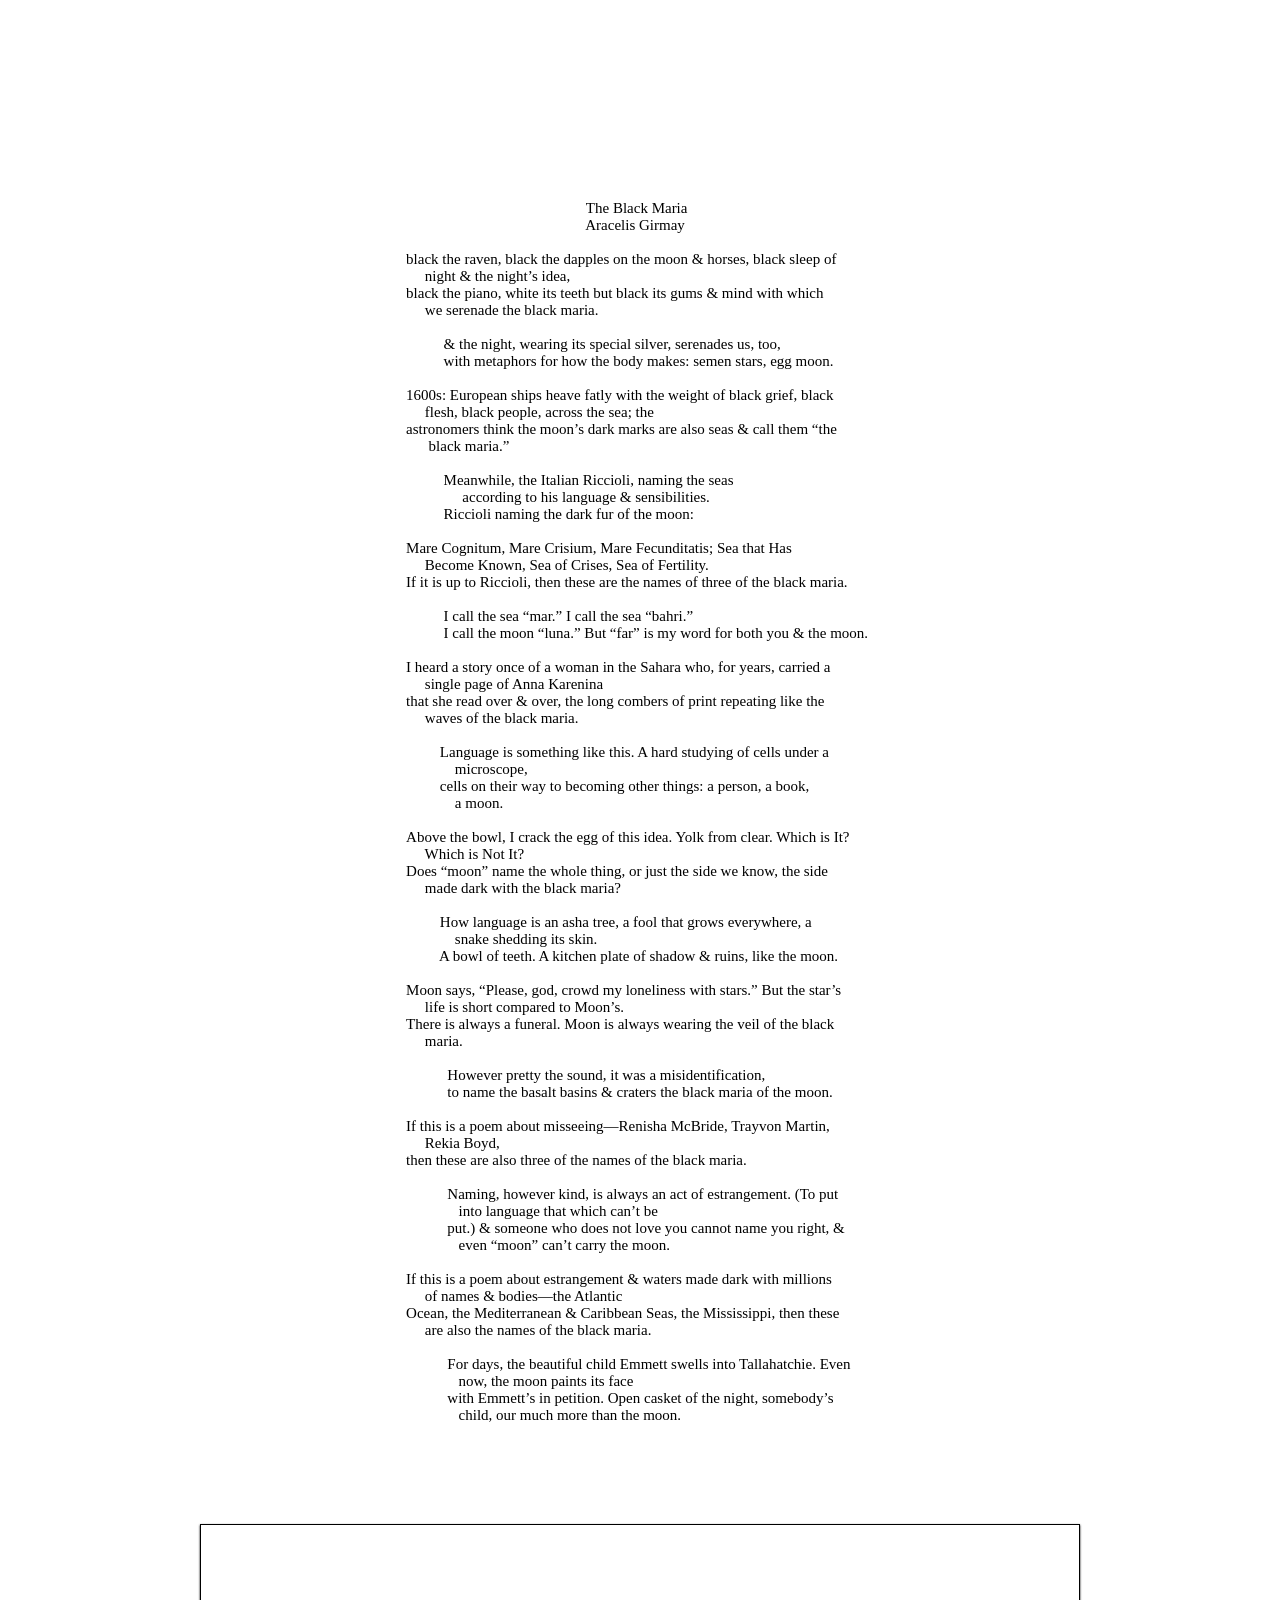
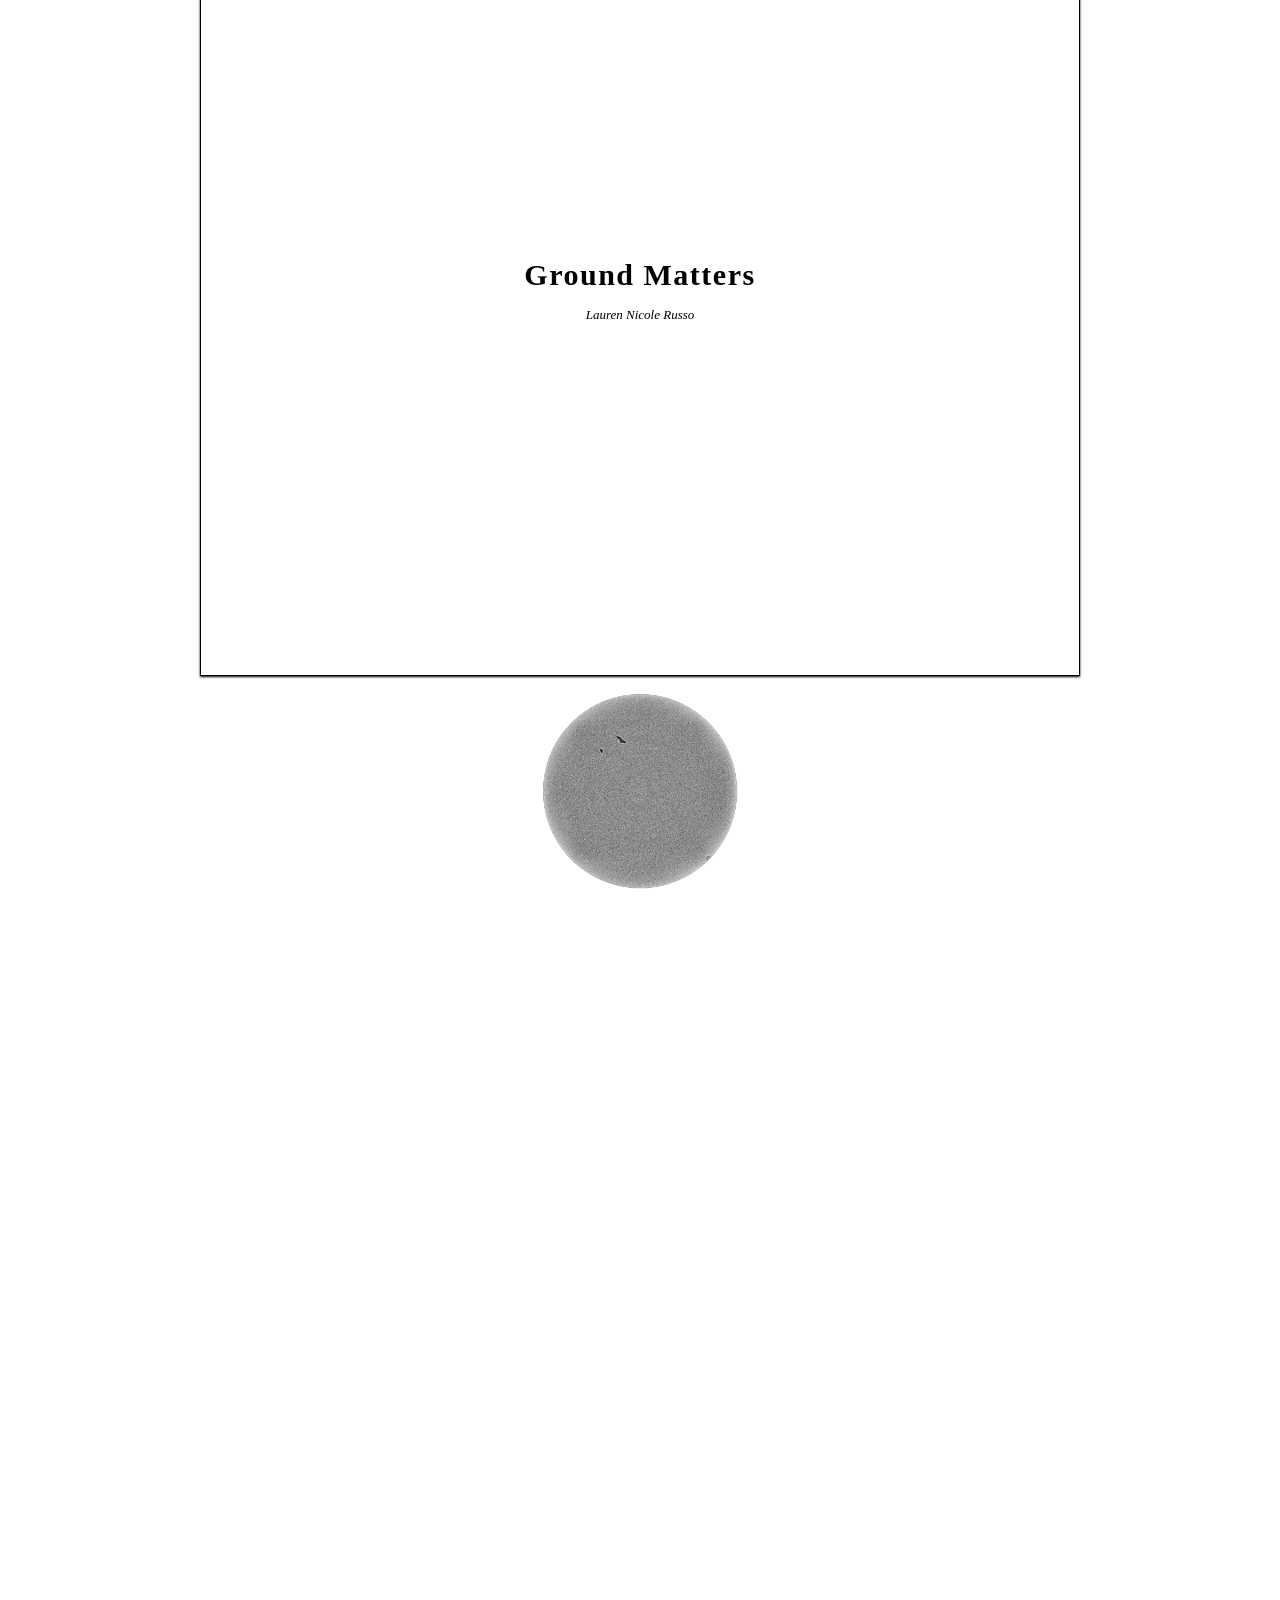
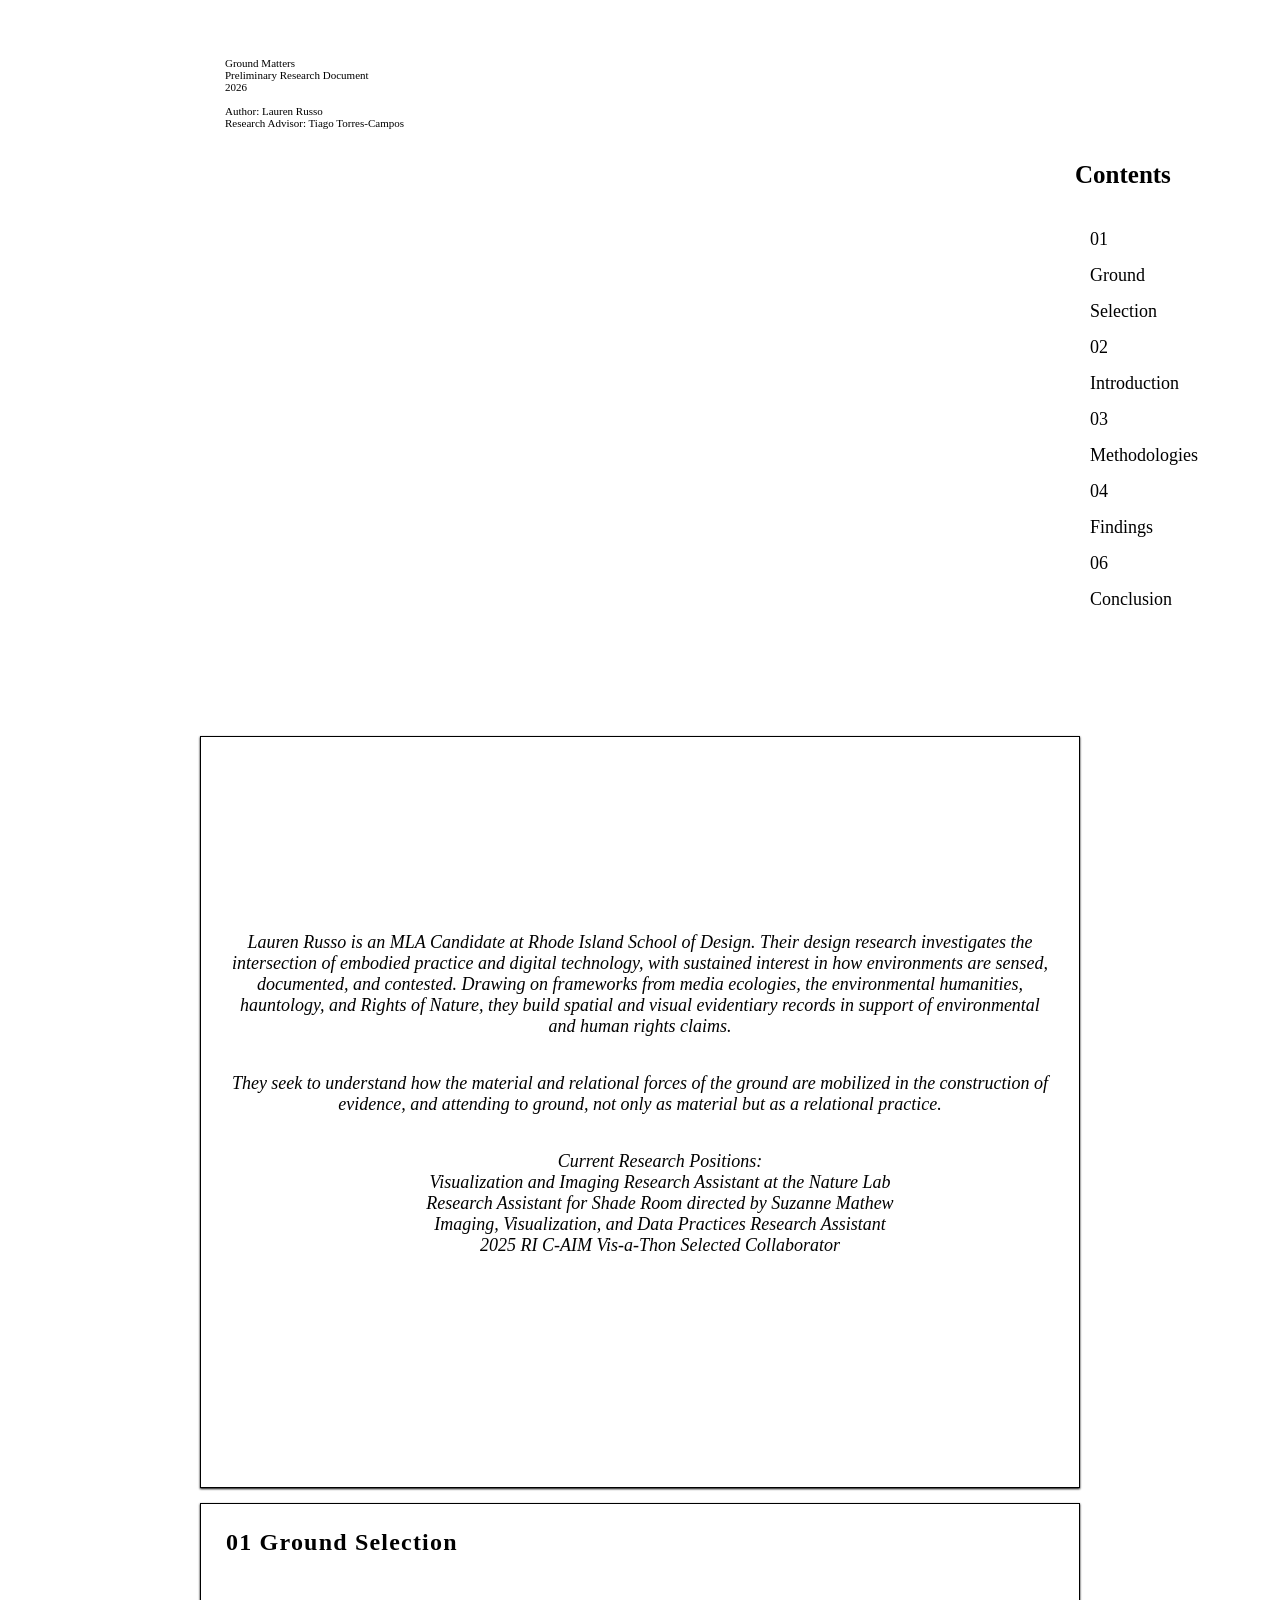
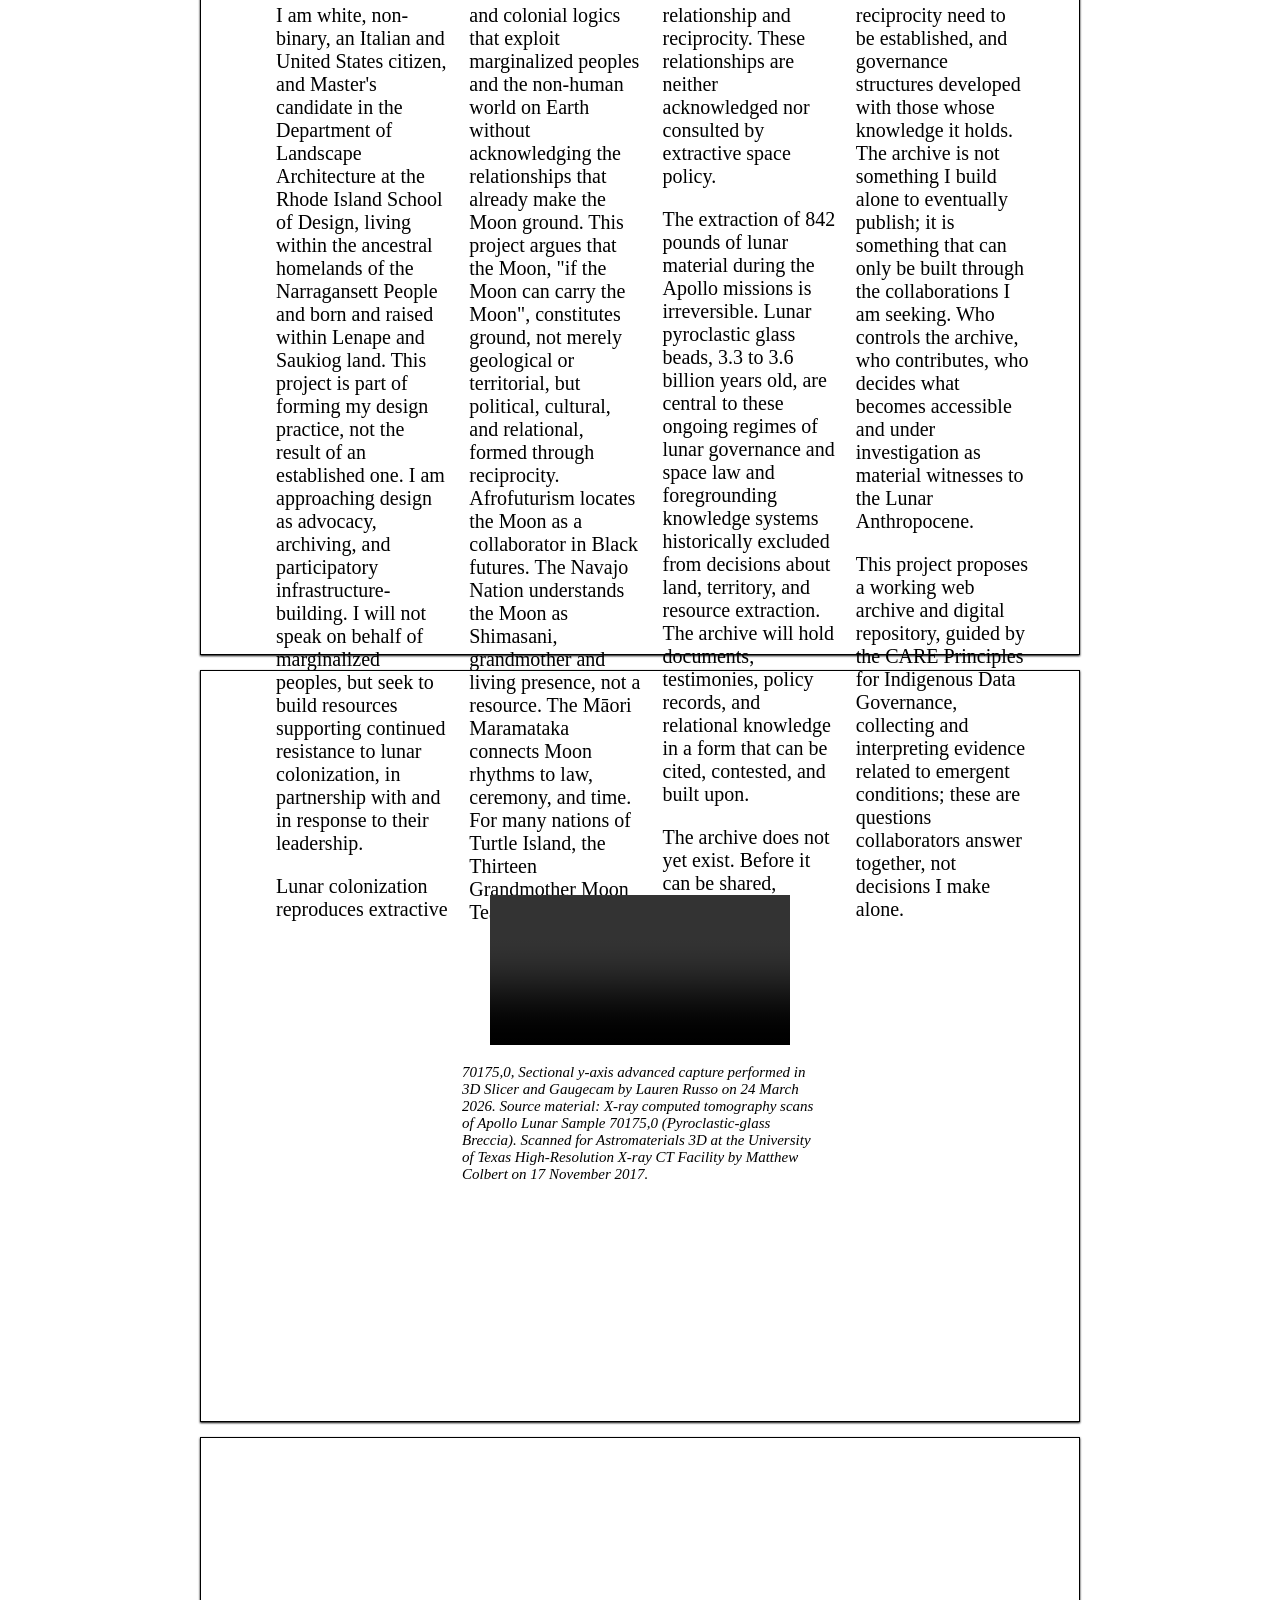
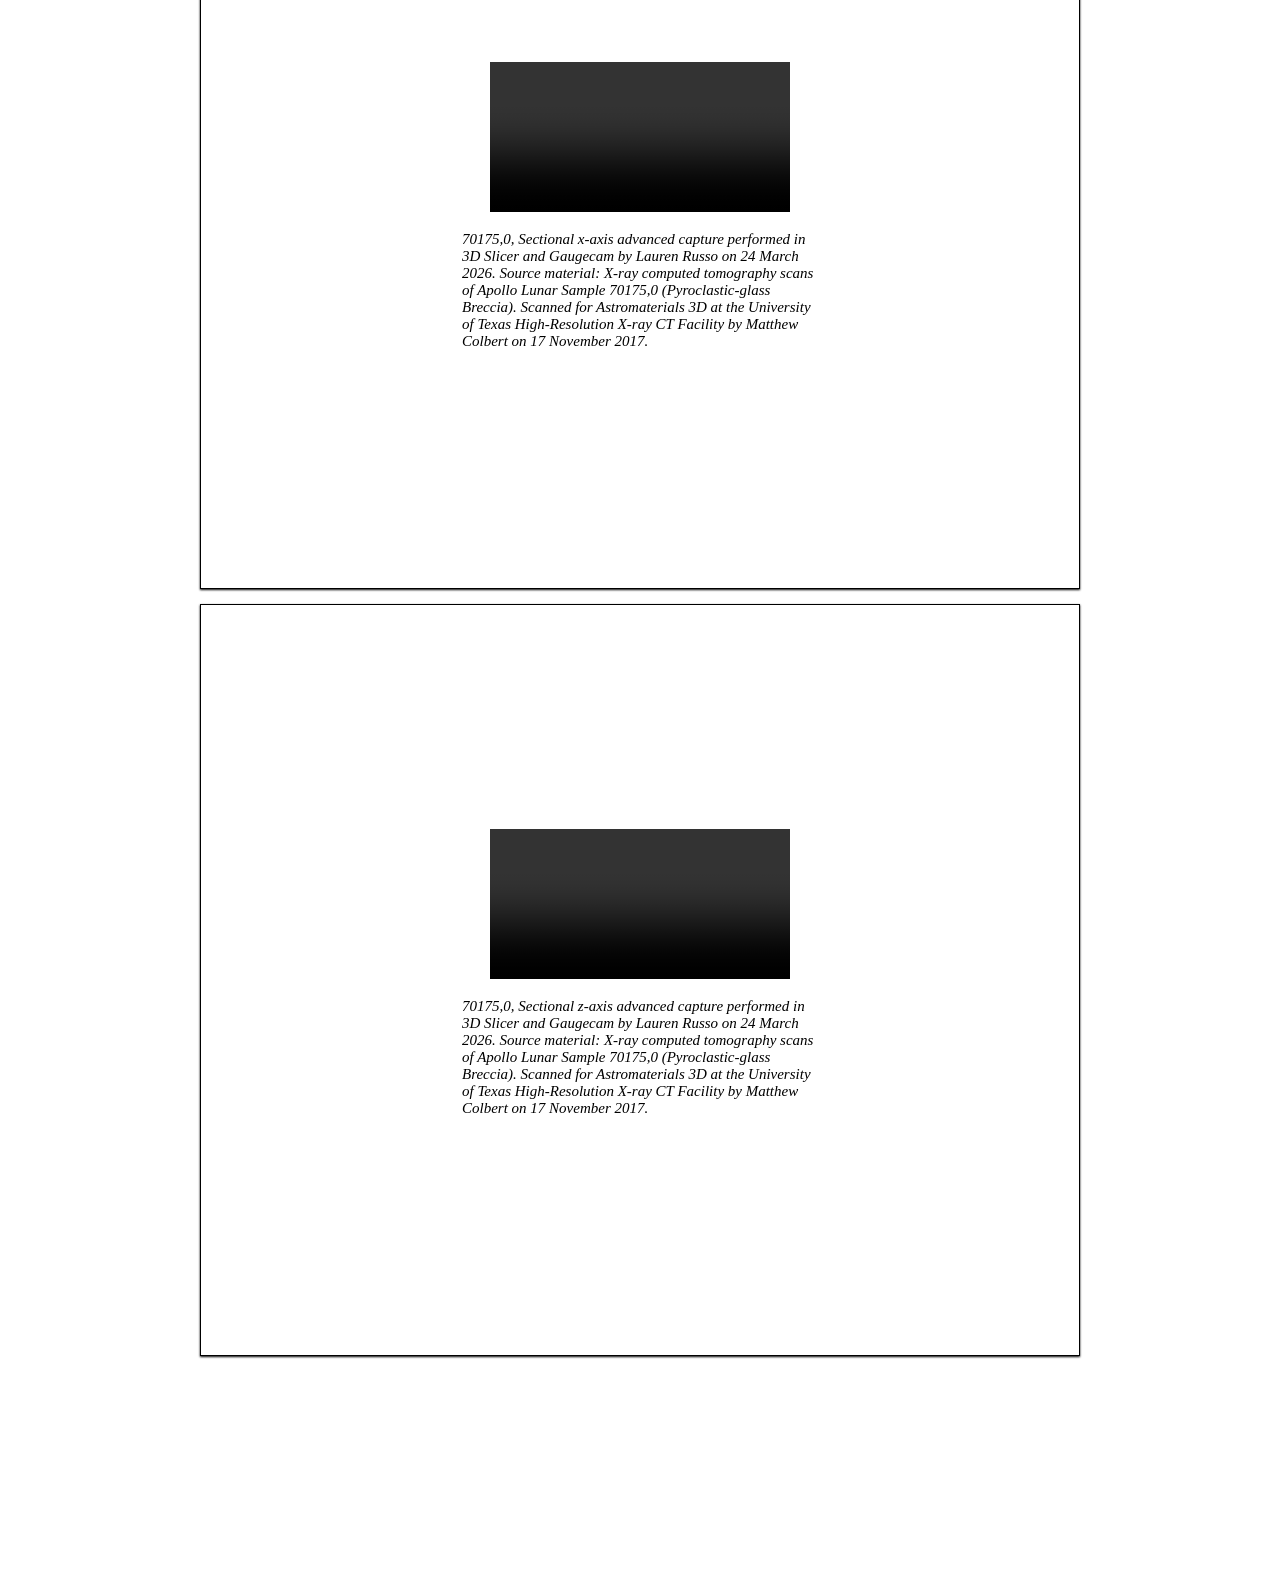
==== index.html @ 754ff320 "commit" ====
<!DOCTYPE html>
<html lang="en">

<head>
    <meta charset="UTF-8">
    <meta name="viewport" content="width=device-width, initial-scale=1.0">
    <title>Ground Matters</title>
    <link rel="stylesheet" href="style.css">
    <script src="script.js" defer></script>
</head>

<body>
    <div class="black-maria">
        <pre>
                                                The Black Maria
                                                Aracelis Girmay

black the raven, black the dapples on the moon & horses, black sleep of
     night & the night’s idea,
black the piano, white its teeth but black its gums & mind with which
     we serenade the black maria.

          & the night, wearing its special silver, serenades us, too,
          with metaphors for how the body makes: semen stars, egg moon.

1600s: European ships heave fatly with the weight of black grief, black
     flesh, black people, across the sea; the
astronomers think the moon’s dark marks are also seas & call them “the
      black maria.”

          Meanwhile, the Italian Riccioli, naming the seas
               according to his language & sensibilities.
          Riccioli naming the dark fur of the moon:

Mare Cognitum, Mare Crisium, Mare Fecunditatis; Sea that Has
     Become Known, Sea of Crises, Sea of Fertility.
If it is up to Riccioli, then these are the names of three of the black maria.

          I call the sea “mar.” I call the sea “bahri.”
          I call the moon “luna.” But “far” is my word for both you & the moon. 

I heard a story once of a woman in the Sahara who, for years, carried a
     single page of Anna Karenina
that she read over & over, the long combers of print repeating like the
     waves of the black maria.

         Language is something like this. A hard studying of cells under a
             microscope,
         cells on their way to becoming other things: a person, a book,
             a moon.

Above the bowl, I crack the egg of this idea. Yolk from clear. Which is It?
     Which is Not It?
Does “moon” name the whole thing, or just the side we know, the side
     made dark with the black maria?

         How language is an asha tree, a fool that grows everywhere, a
             snake shedding its skin.
         A bowl of teeth. A kitchen plate of shadow & ruins, like the moon.

Moon says, “Please, god, crowd my loneliness with stars.” But the star’s
     life is short compared to Moon’s.
There is always a funeral. Moon is always wearing the veil of the black
     maria.

           However pretty the sound, it was a misidentification,
           to name the basalt basins & craters the black maria of the moon.           

If this is a poem about misseeing—Renisha McBride, Trayvon Martin,
     Rekia Boyd,
then these are also three of the names of the black maria.

           Naming, however kind, is always an act of estrangement. (To put
              into language that which can’t be
           put.) & someone who does not love you cannot name you right, &
              even “moon” can’t carry the moon.

If this is a poem about estrangement & waters made dark with millions
     of names & bodies—the Atlantic
Ocean, the Mediterranean & Caribbean Seas, the Mississippi, then these
     are also the names of the black maria.

           For days, the beautiful child Emmett swells into Tallahatchie. Even
              now, the moon paints its face
           with Emmett’s in petition. Open casket of the night, somebody’s
              child, our much more than the moon.</pre>
    </div>

    <div class="title">
        <h1>Ground Matters</h1>
        <p>Lauren Nicole Russo</p>
        </p>
    </div>
    <!--Micro CT Images Layer 0-->
    <div class="micro-ct">
        <img src="images/0_0.1.png" class="hover-trigger" data-target="0.1" alt="0.1">
        <img src="images/0_0.2.png" class="hover-trigger" data-target="0.2" alt="0.2">
        <img src="images/0_0.3.png" class="hover-trigger" data-target="0.3" alt="0.3">
        <img src="images/0_0.4.png" class="hover-trigger" data-target="0.4" alt="0.4">
        <img src="images/0_0.5.png" class="hover-trigger" data-target="0.5" alt="0.5">
        <img src="images/0_0.6.png" class="hover-trigger" data-target="0.6" alt="0.6">
        <img src="images/0_0.7.png" class="hover-trigger" data-target="0.7" alt="0.7">
        <img src="images/0_0.8.png" class="hover-trigger" data-target="0.8" alt="0.8">
        <img src="images/0_0.9.png" class="hover-trigger" data-target="0.9" alt="0.9">
        <img src="images/0_1.0.png" class="hover-trigger" data-target="1.0" alt="1.0">
        <img src="images/0_1.1.png" class="hover-trigger" data-target="1.1" alt="1.1">
        <img src="images/0_1.2.png" class="hover-trigger" data-target="1.2" alt="1.2">
        <img src="images/0_1.3.png" class="hover-trigger" data-target="1.3" alt="1.3">
        <img src="images/0_1.4.png" class="hover-trigger" data-target="1.4" alt="1.4">
        <img src="images/0_1.5.png" class="hover-trigger" data-target="1.5" alt="1.5">
        <img src="images/0_1.6.png" class="hover-trigger" data-target="1.6" alt="1.6">
        <img src="images/0_1.7.png" class="hover-trigger" data-target="1.7" alt="1.7">
        <img src="images/0_1.8.png" class="hover-trigger" data-target="1.8" alt="1.8">
        <img src="images/0_1.9.png" class="hover-trigger" data-target="1.9" alt="1.9">
        <img src="images/0_2.0.png" class="hover-trigger" data-target="2.0" alt="2.0">
        <img src="images/0_2.1.png" class="hover-trigger" data-target="2.1" alt="2.1">
        <img src="images/0_2.2.png" class="hover-trigger" data-target="2.2" alt="2.2">
        <img src="images/0_2.3.png" class="hover-trigger" data-target="2.3" alt="2.3">
        <img src="images/0_2.4.png" class="hover-trigger" data-target="2.4" alt="2.4">
        <img src="images/0_2.5.png" class="hover-trigger" data-target="2.5" alt="2.5">
    </div>

    <!-- Micro CT Sections -->
    <div class="sections">
        <!-- Composite Slice 0.1 -->
        <div id="0.1" class="composite-slice">
            <img src="images/composite_slice_0.1.png">
        </div>
        <div id="0.2" class="composite-slice">
            <img src="images/composite_slice_0.2.png">
        </div>
        <div id="0.3" class="composite-slice">
            <img src="images/composite_slice_0.3.png">
        </div>
        <div id="0.4" class="composite-slice">
            <img src="images/composite_slice_0.4.png">
        </div>
        <div id="0.5" class="composite-slice">
            <img src="images/composite_slice_0.5.png">
        </div>
        <div id="0.6" class="composite-slice">
            <img src="images/composite_slice_0.6.png">
        </div>
        <div id="0.7" class="composite-slice">
            <img src="images/composite_slice_0.7.png">
        </div>
        <div id="0.8" class="composite-slice">
            <img src="images/composite_slice_0.8.png">
        </div>
        <div id="0.9" class="composite-slice">
            <img src="images/composite_slice_0.9.png">
        </div>
        <div id="1.0" class="composite-slice">
            <img src="images/composite_slice_1.0.png">
        </div>
        <div id="1.1" class="composite-slice">
            <img src="images/composite_slice_1.1.png">
        </div>
        <div id="1.2" class="composite-slice">
            <img src="images/composite_slice_1.2.png">
        </div>
        <div id="1.3" class="composite-slice">
            <img src="images/composite_slice_1.3.png">
        </div>
        <div id="1.4" class="composite-slice">
            <img src="images/composite_slice_1.4.png">
        </div>
        <div id="1.5" class="composite-slice">
            <img src="images/composite_slice_1.5.png">
        </div>
        <div id="1.6" class="composite-slice">
            <img src="images/composite_slice_1.6.png">
        </div>
        <div id="1.7" class="composite-slice">
            <img src="images/composite_slice_1.7.png">
        </div>
    </div>


    <div class="prelims">
        <p class="front-matter">
            Ground Matters<br>Preliminary Research Document<br>2026<br><br>Author: Lauren Russo<br>Research Advisor:
            Tiago Torres-Campos
        </p>
        <div class="contents">
            <h2> Contents</h2>
            <p>
                01 Ground Selection<br>
                02 Introduction<br>
                03 Methodologies<br>
                04 Findings<br>
                06 Conclusion<br><br>
            </p>
        </div>
    </div>

    <div class=introduction>
        <p>
            Lauren Russo is an MLA Candidate at Rhode Island School of Design.
            Their design research investigates the intersection of embodied practice and digital technology, with
            sustained interest in how environments are sensed, documented, and contested.

            Drawing on frameworks from media ecologies, the environmental humanities, hauntology, and Rights of
            Nature,
            they build spatial and visual evidentiary records in support of environmental and human rights claims.

        <p>They seek to understand how the material and relational forces of the ground are mobilized in the
            construction of evidence, and
            attending to ground, not only as material but as a relational practice.</p>

        <ul class="research">
            <li>Current Research Positions:</li>
            <li>Visualization and Imaging Research Assistant at the Nature Lab</li>
            <li>Research Assistant for Shade Room directed by Suzanne Mathew</li>
            <li>Imaging, Visualization, and Data Practices Research Assistant</li>
            <li>2025 RI C-AIM Vis-a-Thon Selected Collaborator</li>
        </ul>
        </p>
    </div>

    <div class="proposal">
        <div class="heading">
            <h2>01 Ground Selection</h2>
        </div>
        <div class="proposal-text">
            <p>
                I am white, non-binary, an Italian and United States citizen, and Master's candidate in the
                Department
                of
                Landscape Architecture at the Rhode Island School of Design, living within the ancestral homelands
                of
                the
                Narragansett
                People and born and raised within Lenape and Saukiog land. This project is part of forming my design
                practice, not the result of an
                established one. I am approaching design as advocacy, archiving, and participatory
                infrastructure-building.
                I will not speak on behalf of marginalized peoples, but seek to build resources supporting continued
                resistance to lunar colonization, in partnership with and in response to their leadership.</p>
            <p>
                Lunar colonization reproduces extractive and colonial logics that exploit marginalized peoples and
                the non-human world on Earth without acknowledging the relationships that already make the Moon
                ground.
                This
                project argues that the Moon, "if the Moon can carry the Moon", constitutes ground, not merely
                geological or
                territorial, but political,
                cultural, and relational, formed through reciprocity. Afrofuturism locates the Moon as a
                collaborator in
                Black futures. The Navajo Nation understands the Moon as Shimasani, grandmother and living presence,
                not
                a
                resource. The Māori Maramataka connects Moon rhythms to law, ceremony, and time. For many nations of
                Turtle
                Island, the Thirteen Grandmother Moon Teachings structure relationship and reciprocity. These
                relationships
                are neither acknowledged nor consulted by extractive space policy.</p>
            <p>
                The extraction of 842 pounds of lunar material during the Apollo missions is irreversible. Lunar
                pyroclastic
                glass beads, 3.3 to 3.6 billion years old, are central to these ongoing regimes of lunar governance
                and
                space law and foregrounding knowledge systems historically excluded from decisions about land,
                territory,
                and resource extraction. The archive will hold documents, testimonies, policy records, and
                relational
                knowledge in a form that can be cited, contested, and built upon.</p>
            <p>
                The archive does not yet exist. Before it can be shared, relationships of reciprocity need to be
                established, and governance structures developed with those whose knowledge it holds. The archive is
                not
                something I build alone to eventually publish; it is something that can only be built through the
                collaborations I am seeking. Who controls the archive, who contributes, who decides what becomes
                accessible
                and under investigation as material witnesses to the Lunar Anthropocene.</p>
            <p>
                This project proposes a working web archive and digital repository, guided by the CARE Principles
                for
                Indigenous Data Governance, collecting and interpreting evidence related to emergent conditions;
                these
                are
                questions collaborators answer together, not decisions I make alone.
            </p>
        </div>
    </div>
    <div class="breccia-animate">
        <div class="video-frame">
            <video autoplay loop playsinline controls style="max-width: 100%; height: auto;">
                <source src="video/greenslicesweep.mp4" type="video/mp4">
            </video>
        </div>
        <p class="video-caption">
            70175,0, Sectional y-axis advanced capture performed in 3D Slicer and Gaugecam by Lauren Russo on 24
            March
            2026.
            Source material: X-ray computed tomography scans of Apollo Lunar Sample 70175,0 (Pyroclastic-glass
            Breccia).
            Scanned for Astromaterials 3D at the University of Texas High-Resolution X-ray CT Facility by Matthew
            Colbert on
            17 November 2017.
        </p>
    </div>
    <div class="breccia-animate">
        <div class="video-frame">
            <video autoplay loop playsinline controls style="max-width: 100%; height: auto;">
                <source src="video/redslicesweep.mp4" type="video/mp4">
            </video>
        </div>
        <p class="video-caption">
            70175,0, Sectional x-axis advanced capture performed in 3D Slicer and Gaugecam by Lauren Russo on 24
            March
            2026.
            Source material: X-ray computed tomography scans of Apollo Lunar Sample 70175,0 (Pyroclastic-glass
            Breccia).
            Scanned for Astromaterials 3D at the University of Texas High-Resolution X-ray CT Facility by Matthew
            Colbert on
            17 November 2017.
        </p>
    </div>
    </div>
    <div class="breccia-animate">
        <div class="video-frame">
            <video autoplay loop playsinline controls style="max-width: 100%; height: auto;">
                <source src="video/yellowslicesweep.mp4" type="video/mp4">
            </video>
        </div>
        <p class="video-caption">
            70175,0, Sectional z-axis advanced capture performed in 3D Slicer and Gaugecam by Lauren Russo on 24 March
            2026.
            Source material: X-ray computed tomography scans of Apollo Lunar Sample 70175,0 (Pyroclastic-glass Breccia).
            Scanned for Astromaterials 3D at the University of Texas High-Resolution X-ray CT Facility by Matthew
            Colbert on
            17 November 2017.
        </p>
    </div>
</body>

</html>
---- style.css ----
body {
    margin: 0;
    padding: 200px;
}

pre {
    display: flex;
    flex-direction: column;
    justify-content: center;
    align-items: center;
    margin: 0;
    font-size: 15px;
    font-family: Garamond, serif;
    margin-bottom: 100px;
}

.micro-ct {
    display: flex;
    gap: 0;
    justify-content: center;
    margin-bottom: 30px;
}

.micro-ct img {
    display: block;
    width: auto;
    height: 200px;
    cursor: pointer;
}

.composite-slice {
    display: none;
    gap: 10px;
}

.composite-slice img {
    width: 600px;
    height: auto;
}

.composite-slice.active {
  display: flex;
  justify-content: center;
}

.composite-slice.pinned {
  display: flex;
  justify-content: center;
}

.sections {
  min-height: 700px; 
}


.title {
    display: flex;
    flex-direction: column;
    justify-content: center;
    align-items: center;
    font-family: Garamond, serif;
    text-align: right;
    height: 700px;
    border: 0.1px solid black;
    box-shadow: 0px 1px 2px black;
    padding: 25px;
    margin-bottom: 15px;
    padding: 25px;
    margin-bottom: 15px;
}

.title h1 {
    font-size: 30px;
    letter-spacing: 0.05em;
    font-weight: bold;
    margin-bottom: 2px;
}

.title p {
    font-size: 13px;
    font-style: italic;
}

.prelims {
    box-sizing: border-box;
    font-family: Garamond, serif;
    font-size: 10px;
    height: 700px;
    padding: 25px;
    margin-bottom: 15px
}

.front-matter {
    font-family: Garamond, serif;
    font-size: 11px;
}

.contents {
    font-family: Garamond, serif;
    font-size: 18px;
    text-align: left;
    line-height: 2;
    padding-left: 850px;
}

.contents h2 {
    font-size: 25px;
}

.contents p {
    padding-left: 15px;
}

.introduction {
    display: flex;
    flex-direction: column;
    justify-content: center;
    align-items: center;
    height: 700px;
    font-family: Garamond, serif;
    font-size: 18px;
    font-style: italic;
    font-weight: lighter;
    text-align: center;
    border: 0.1px solid black;
    box-shadow: 0px 1px 2px black;
    padding: 25px;
    margin-bottom: 15px;
}

.research {
    font-family: Garamond, serif;
    list-style-type: none;
}

.proposal {
    position: relative;
    display: flex;
    align-items: flex-start;
    flex-direction: column;
    justify-content: flex-start;
    font-family: Garamond, serif;
    height: 700px;
    border: 0.1px solid black;
    box-shadow: 0px 1px 2px black;
    padding: 25px;
    margin-bottom: 15px;
}

.heading {
    position: absolute;
    top: 25px;
}

.heading h2 {
    margin-top: 0;
    letter-spacing: 0.05em;
}

.proposal-text {
    position: absolute;
    top: 100px;
    font-size: 20px;
    column-count: 4;
    column-gap: 20px;
    vertical-align: top;
    padding: 0px 50px;
    margin-top: 0;
}

.proposal-text p {
    margin-top: 0;
}

.breccia-animate {
    display: flex;
    flex-direction: column;
    justify-content: center;
    align-items: center;
    height: 700px;
    border: 0.1px solid black;
    box-shadow: 0px 1px 2px black;
    padding: 25px;
    margin-bottom: 15px;
}

.video-caption {
    font-family: Garamond, serif;
    font-size: 15px;
    font-style: italic;
    text-align: left;
    align-content: center;
    width: 43%
}
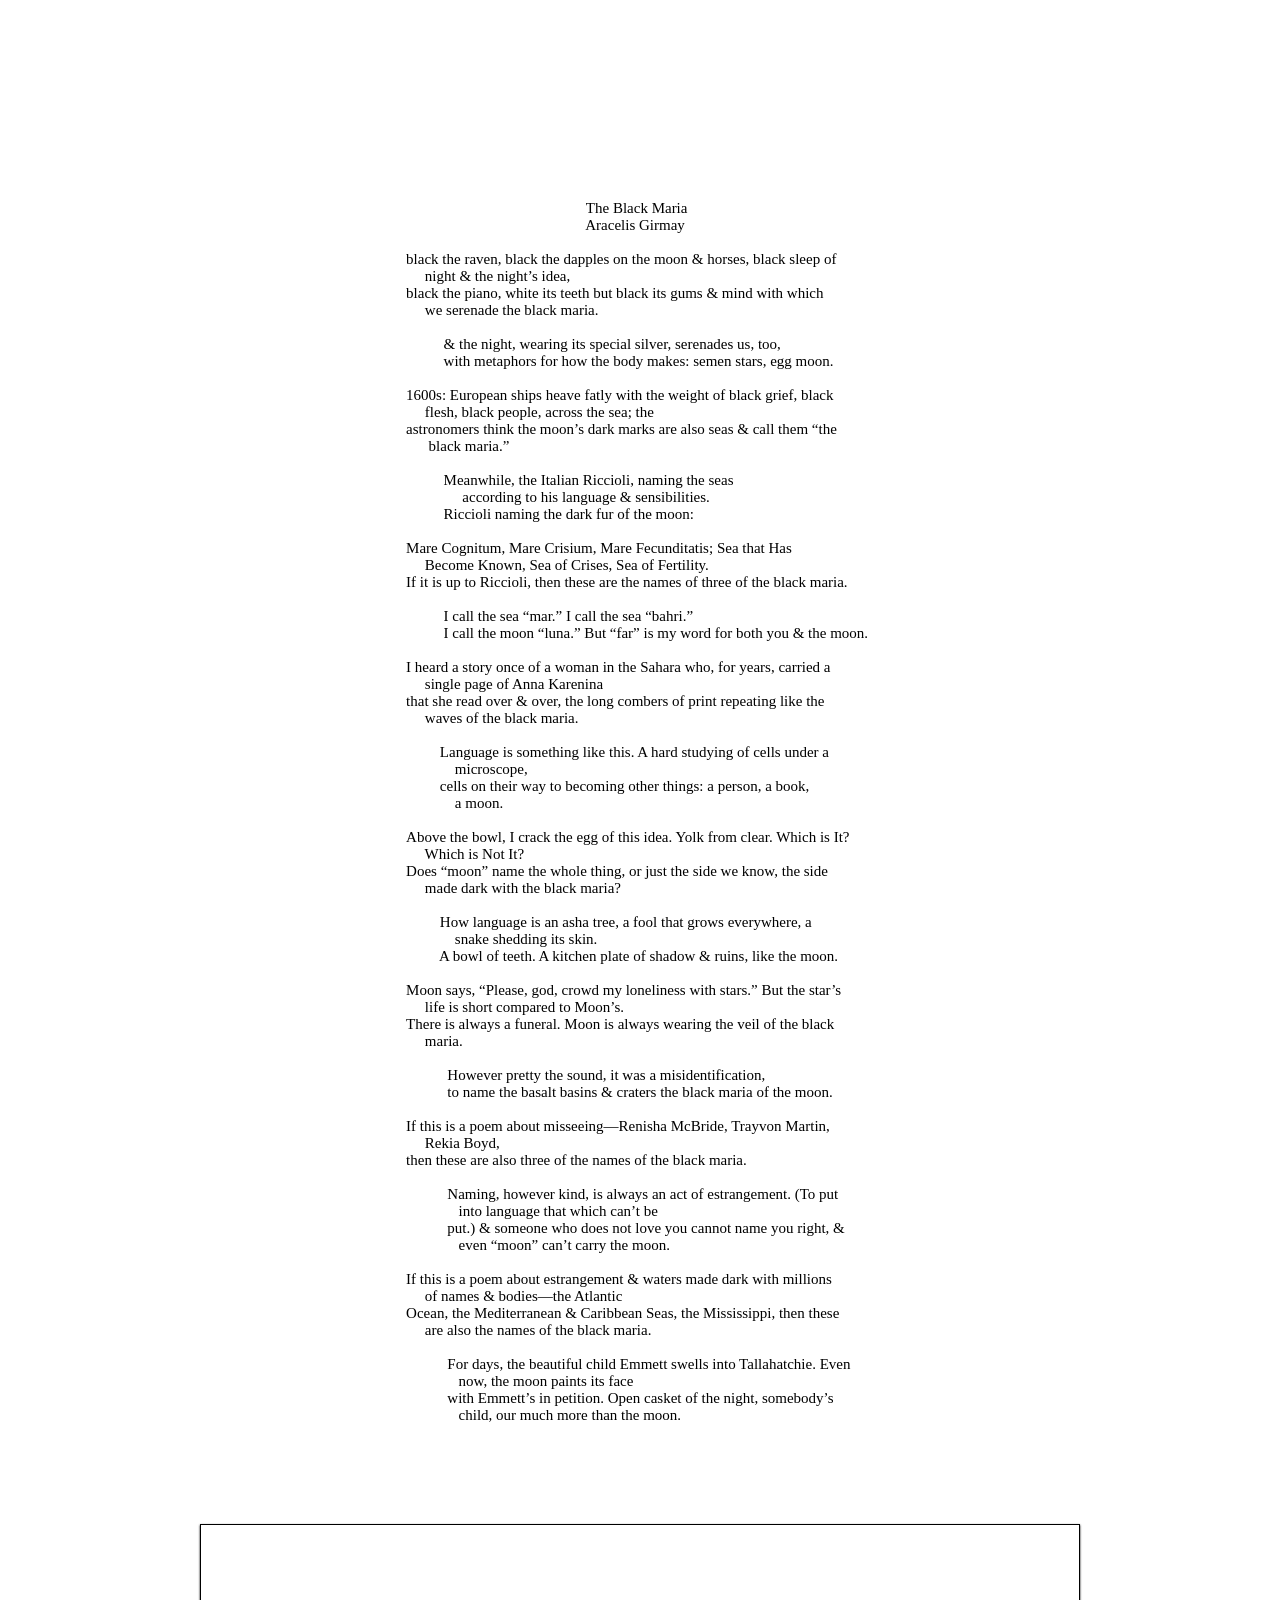
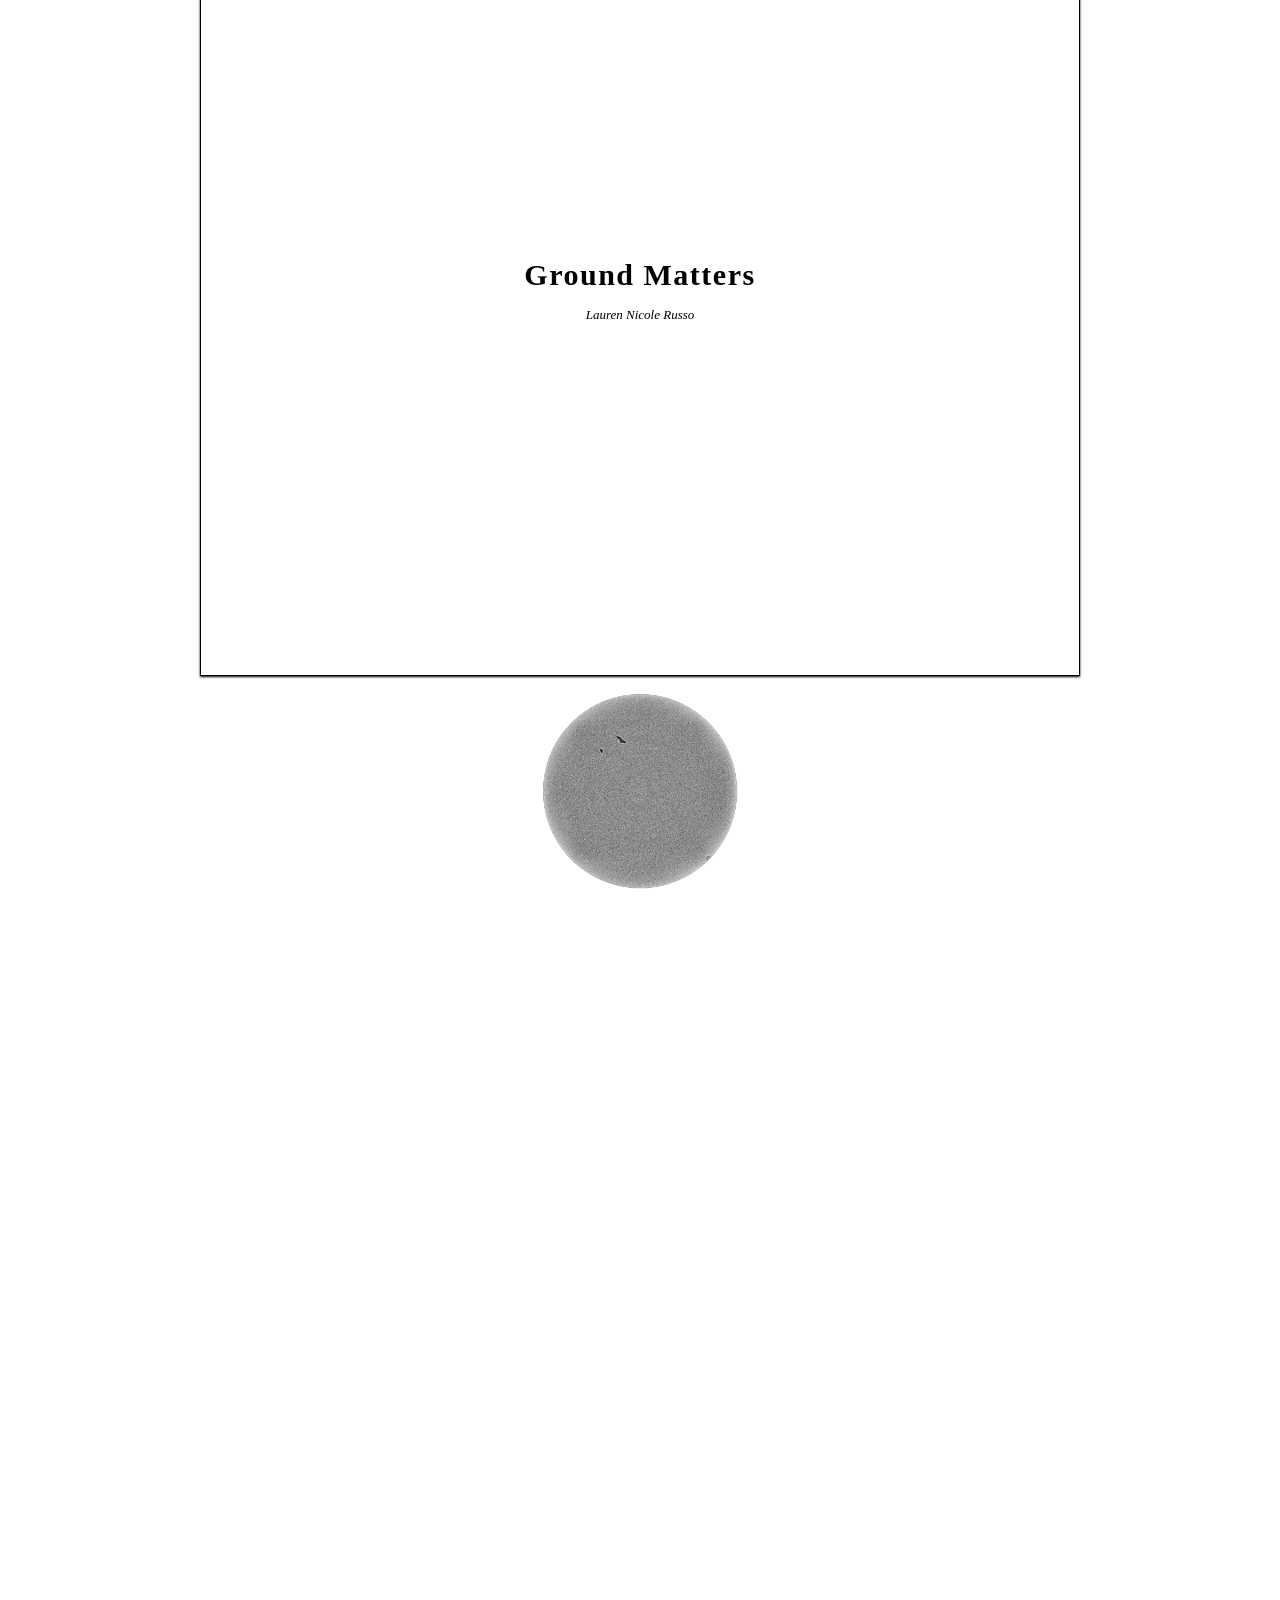
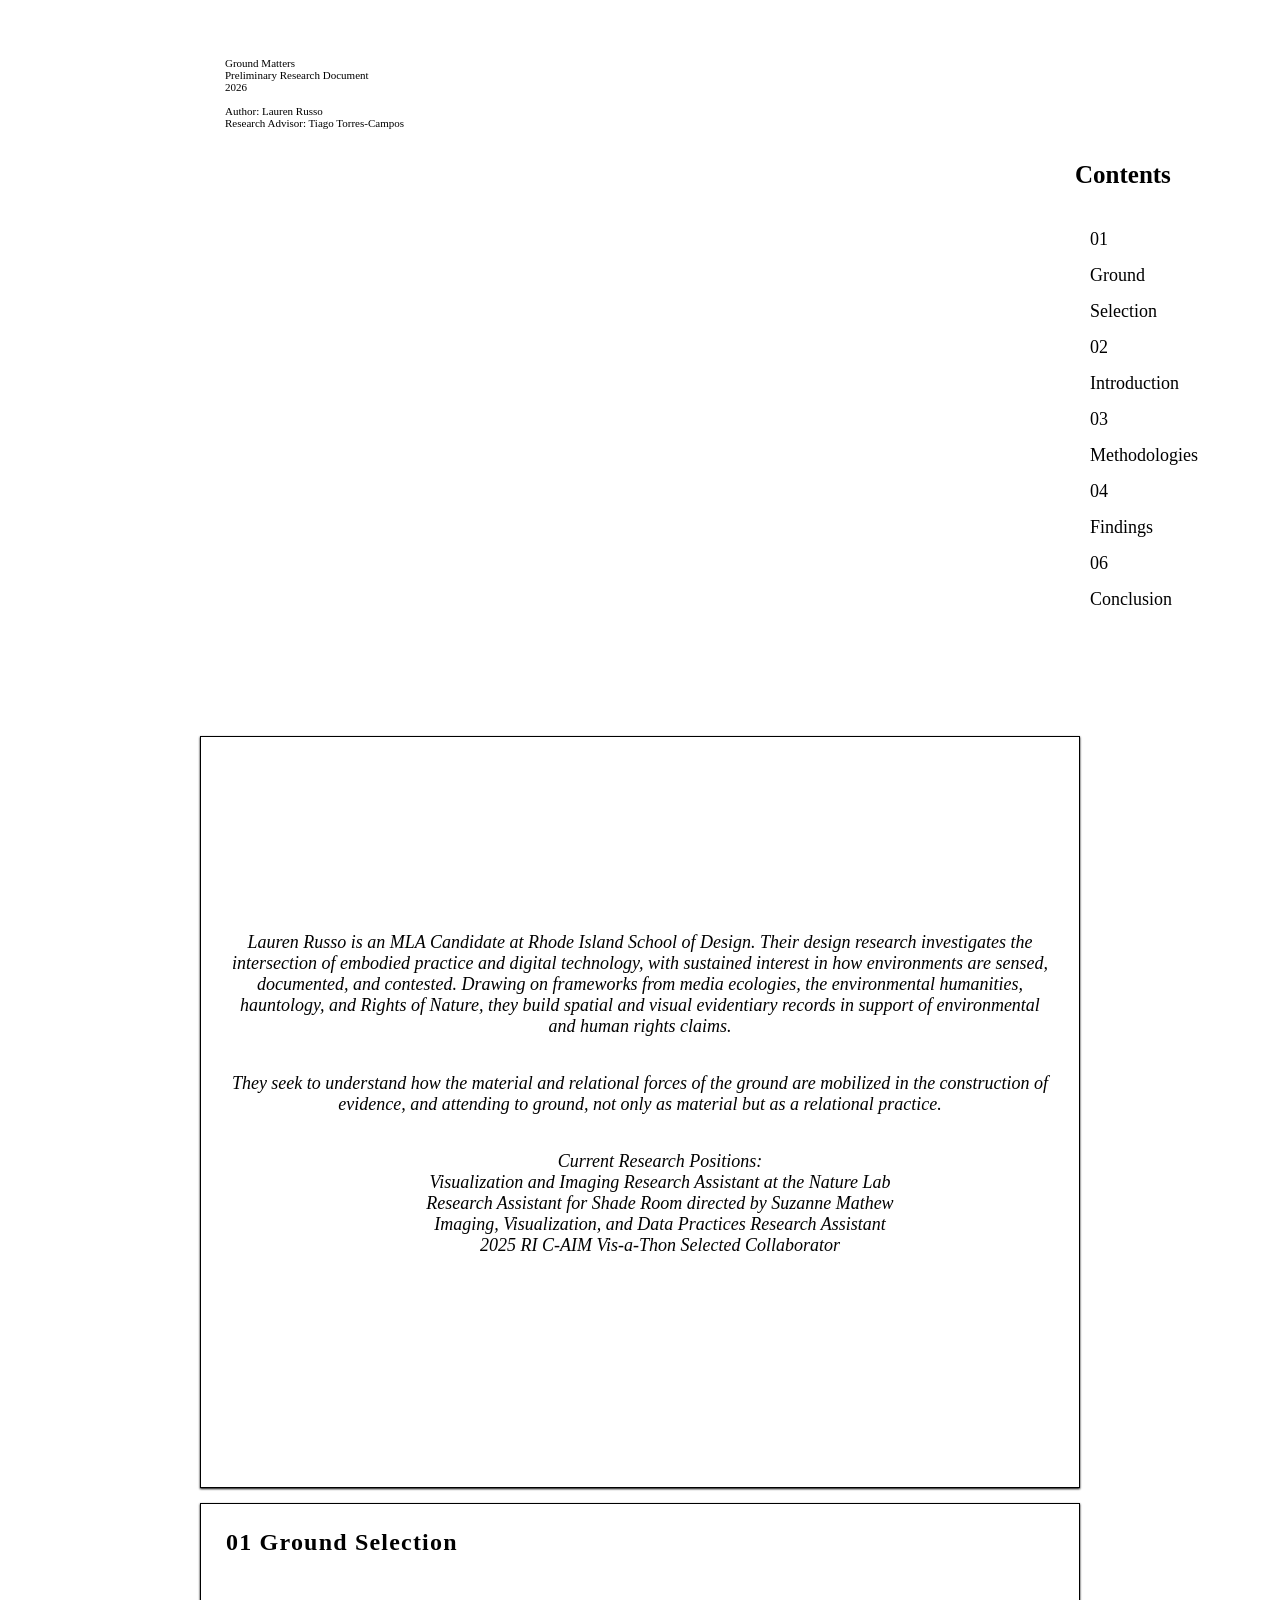
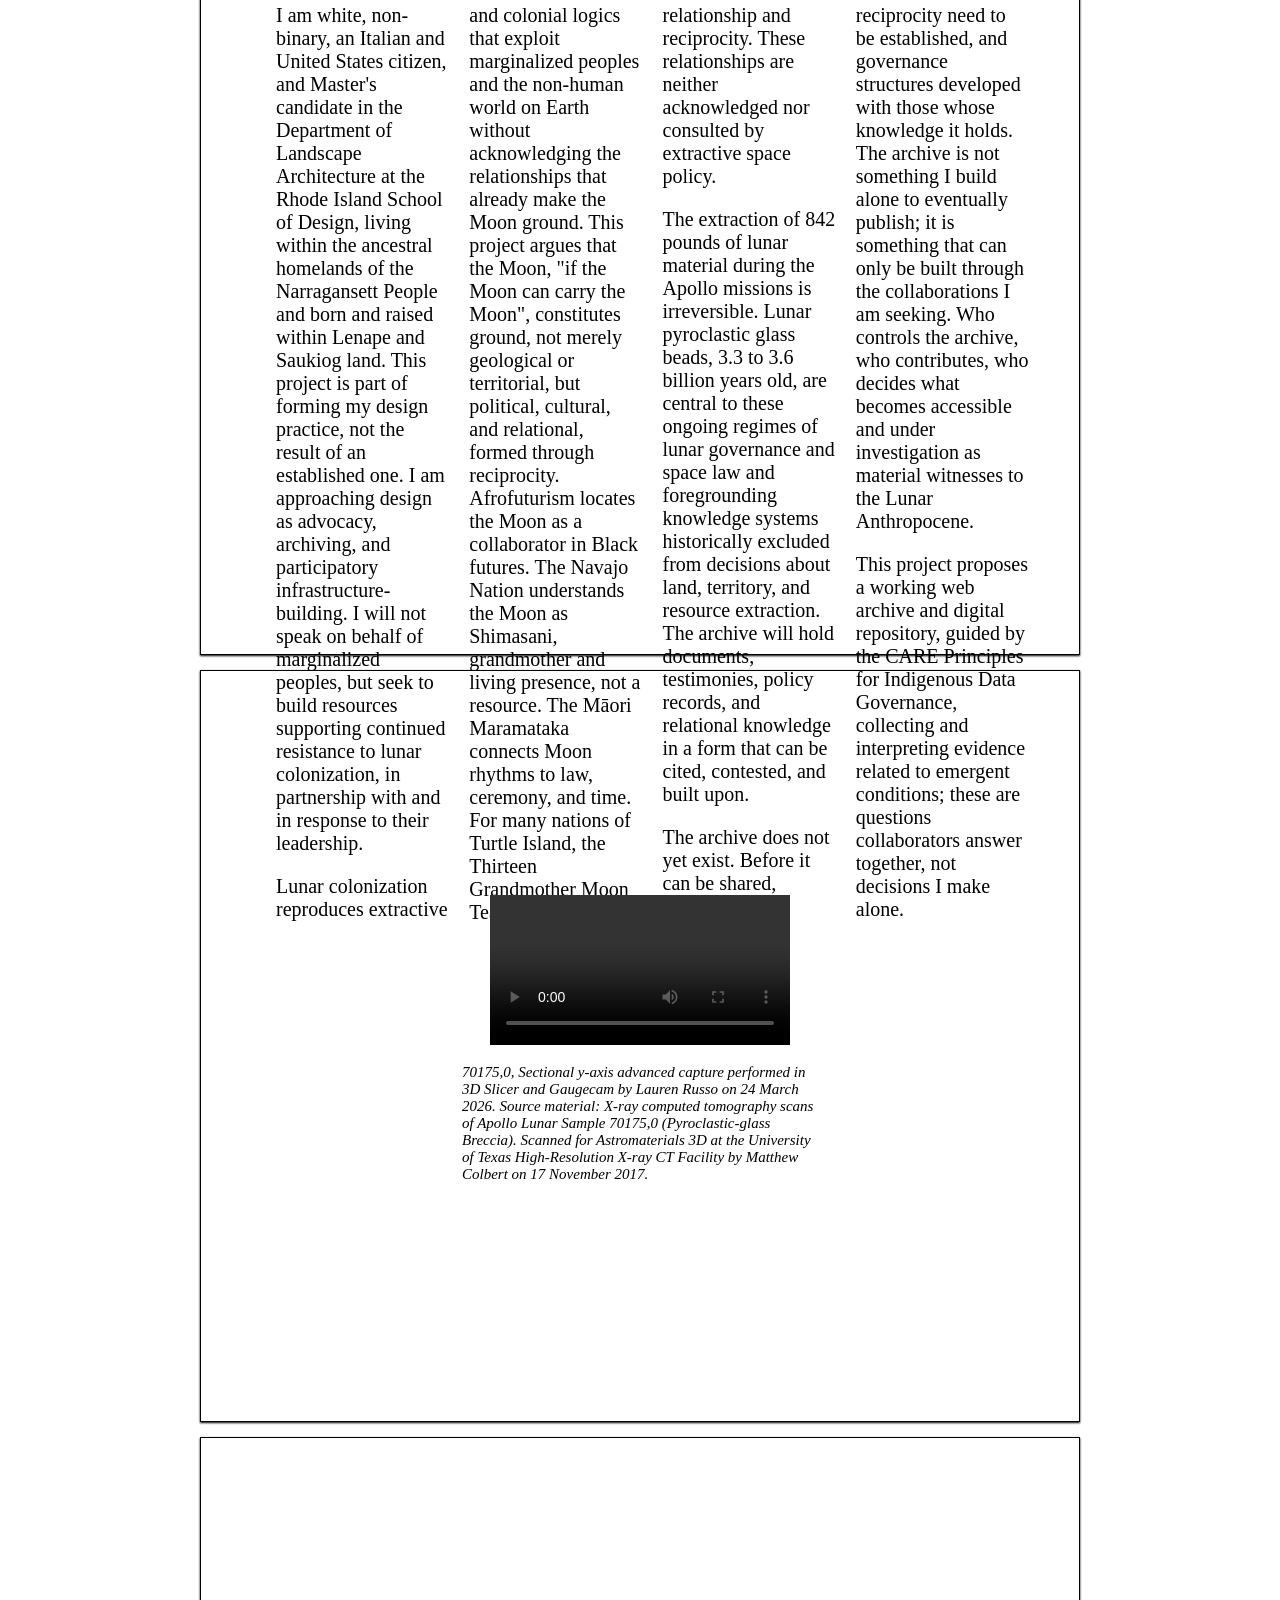
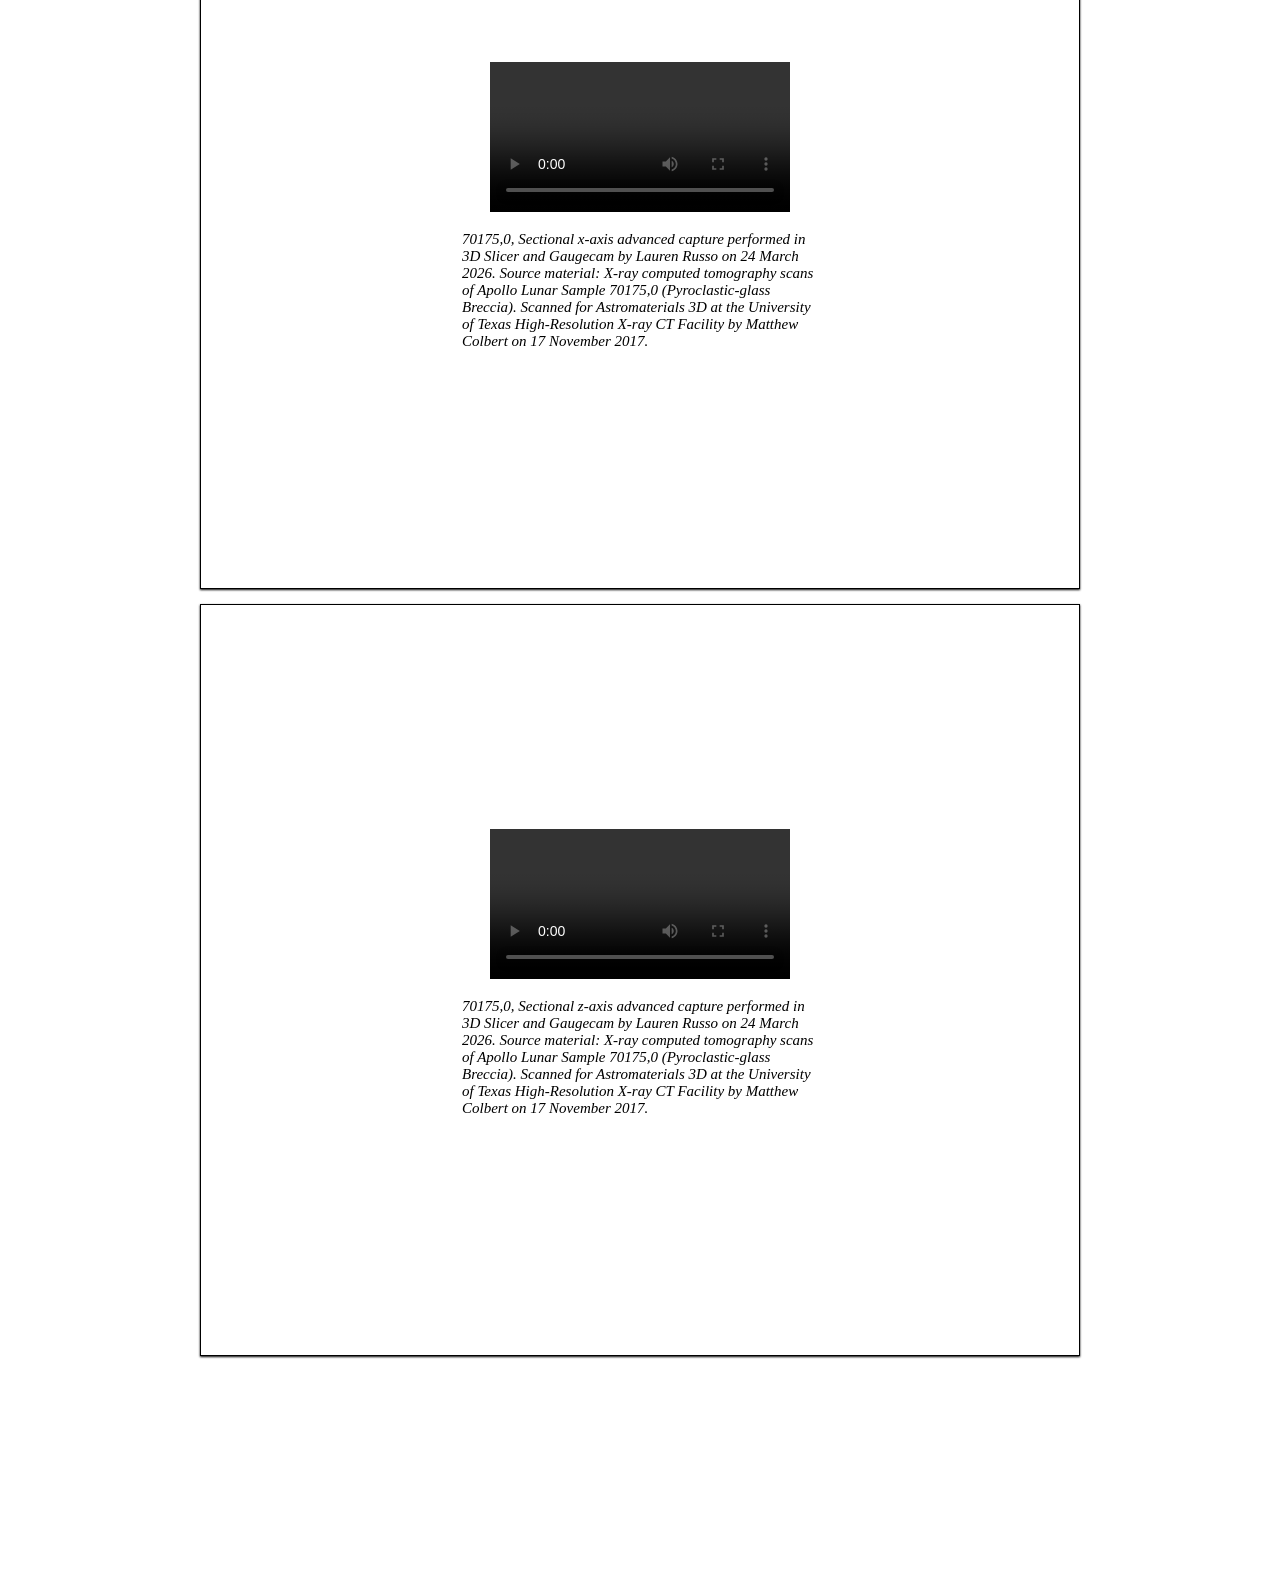
==== commit 1d39b37b: "commit" ====
--- a/index.html
+++ b/index.html
@@ -174,6 +174,12 @@
         <div id="1.7" class="composite-slice">
             <img src="images/composite_slice_1.7.png">
         </div>
+        <div id="1.8" class="composite-slice">
+            <img src="images/composite_slice_1.8.png">
+        </div>
+        <div id="1.9" class="composite-slice">
+            <img src="images/composite_slice_1.9.png">
+        </div>
     </div>
 
 
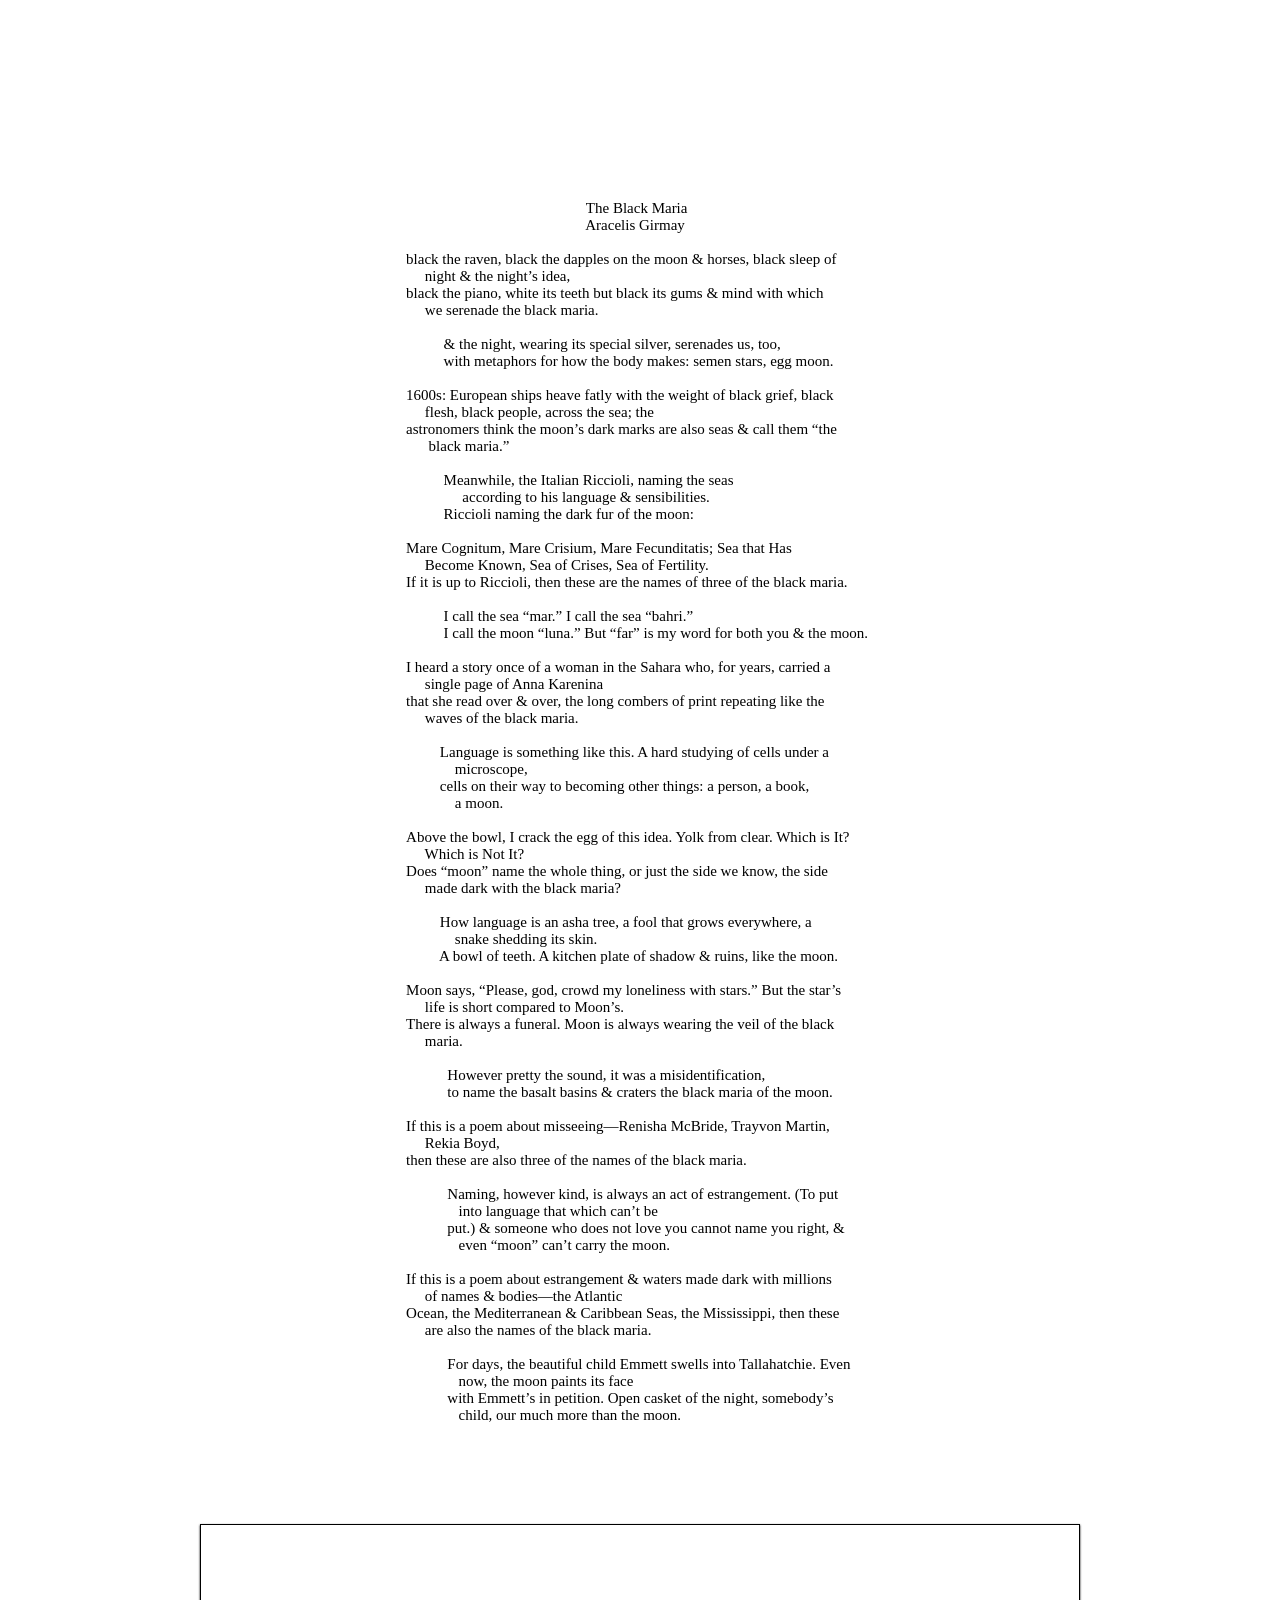
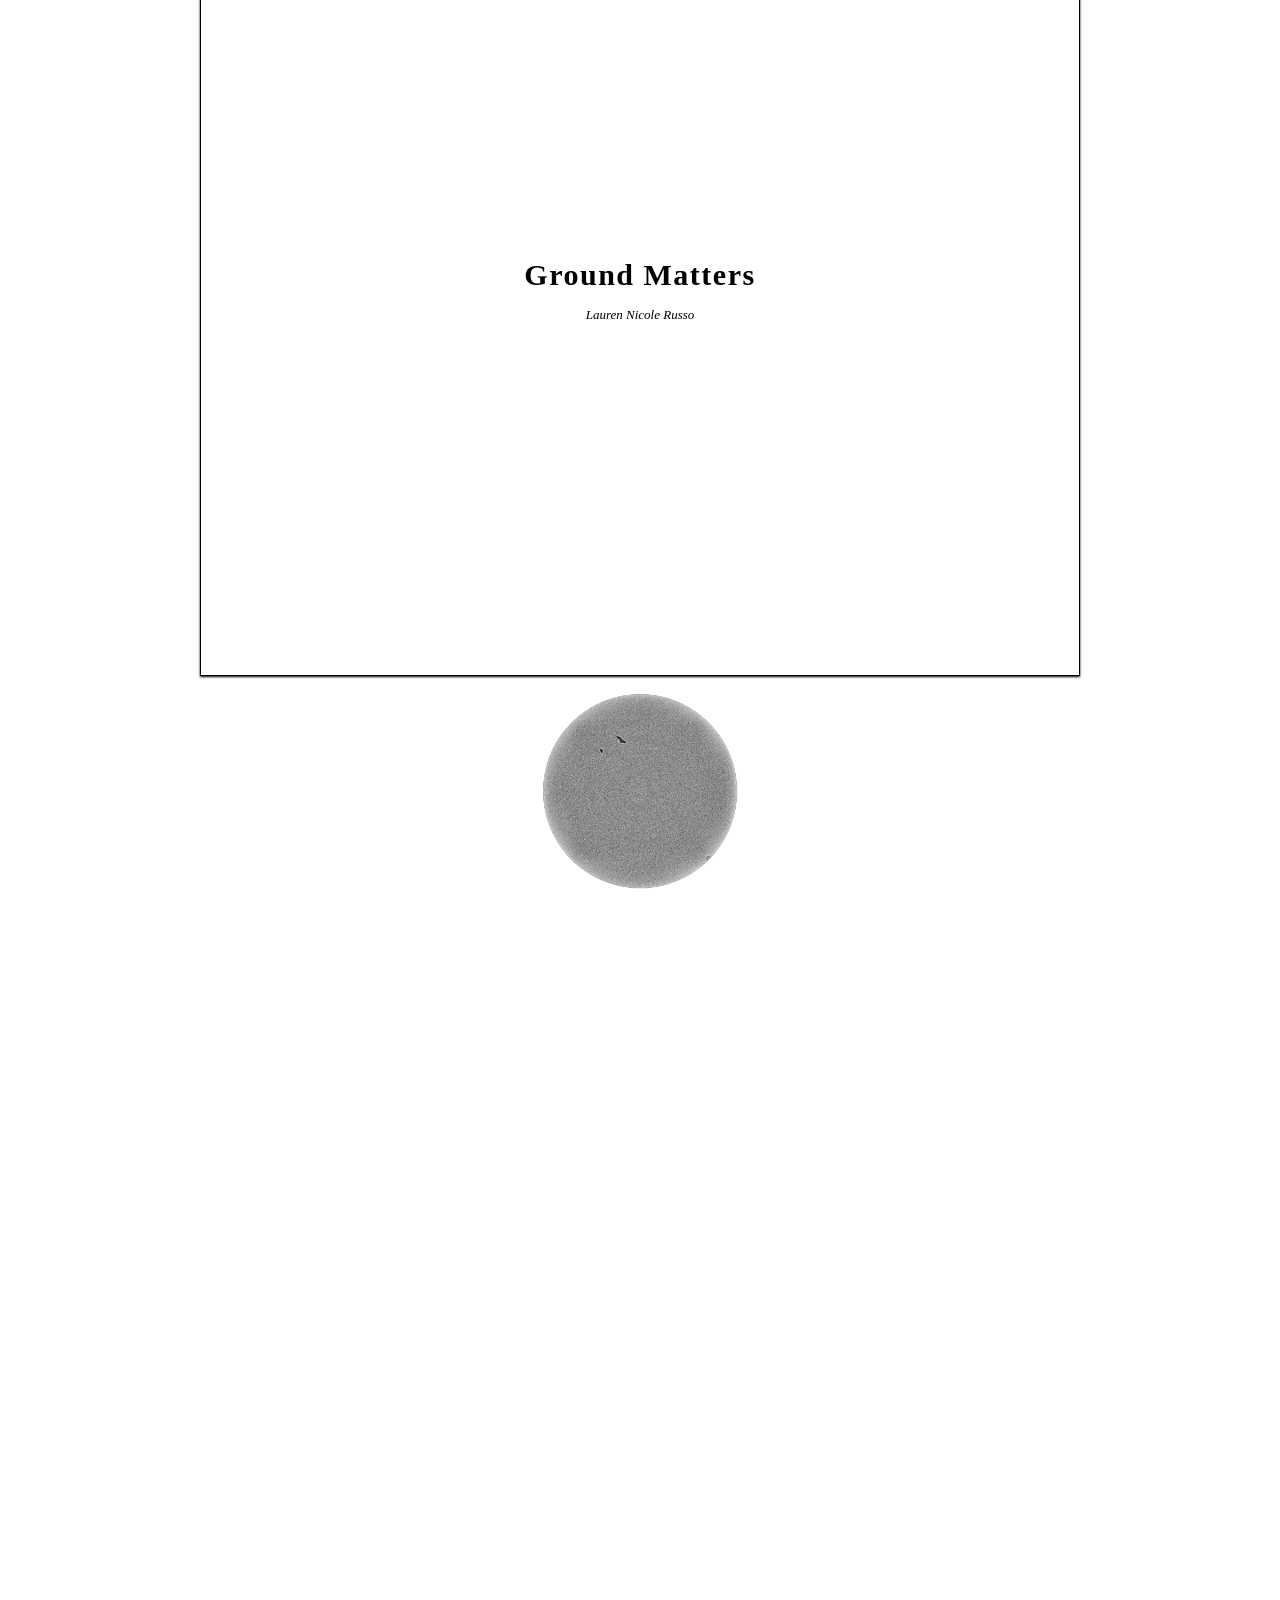
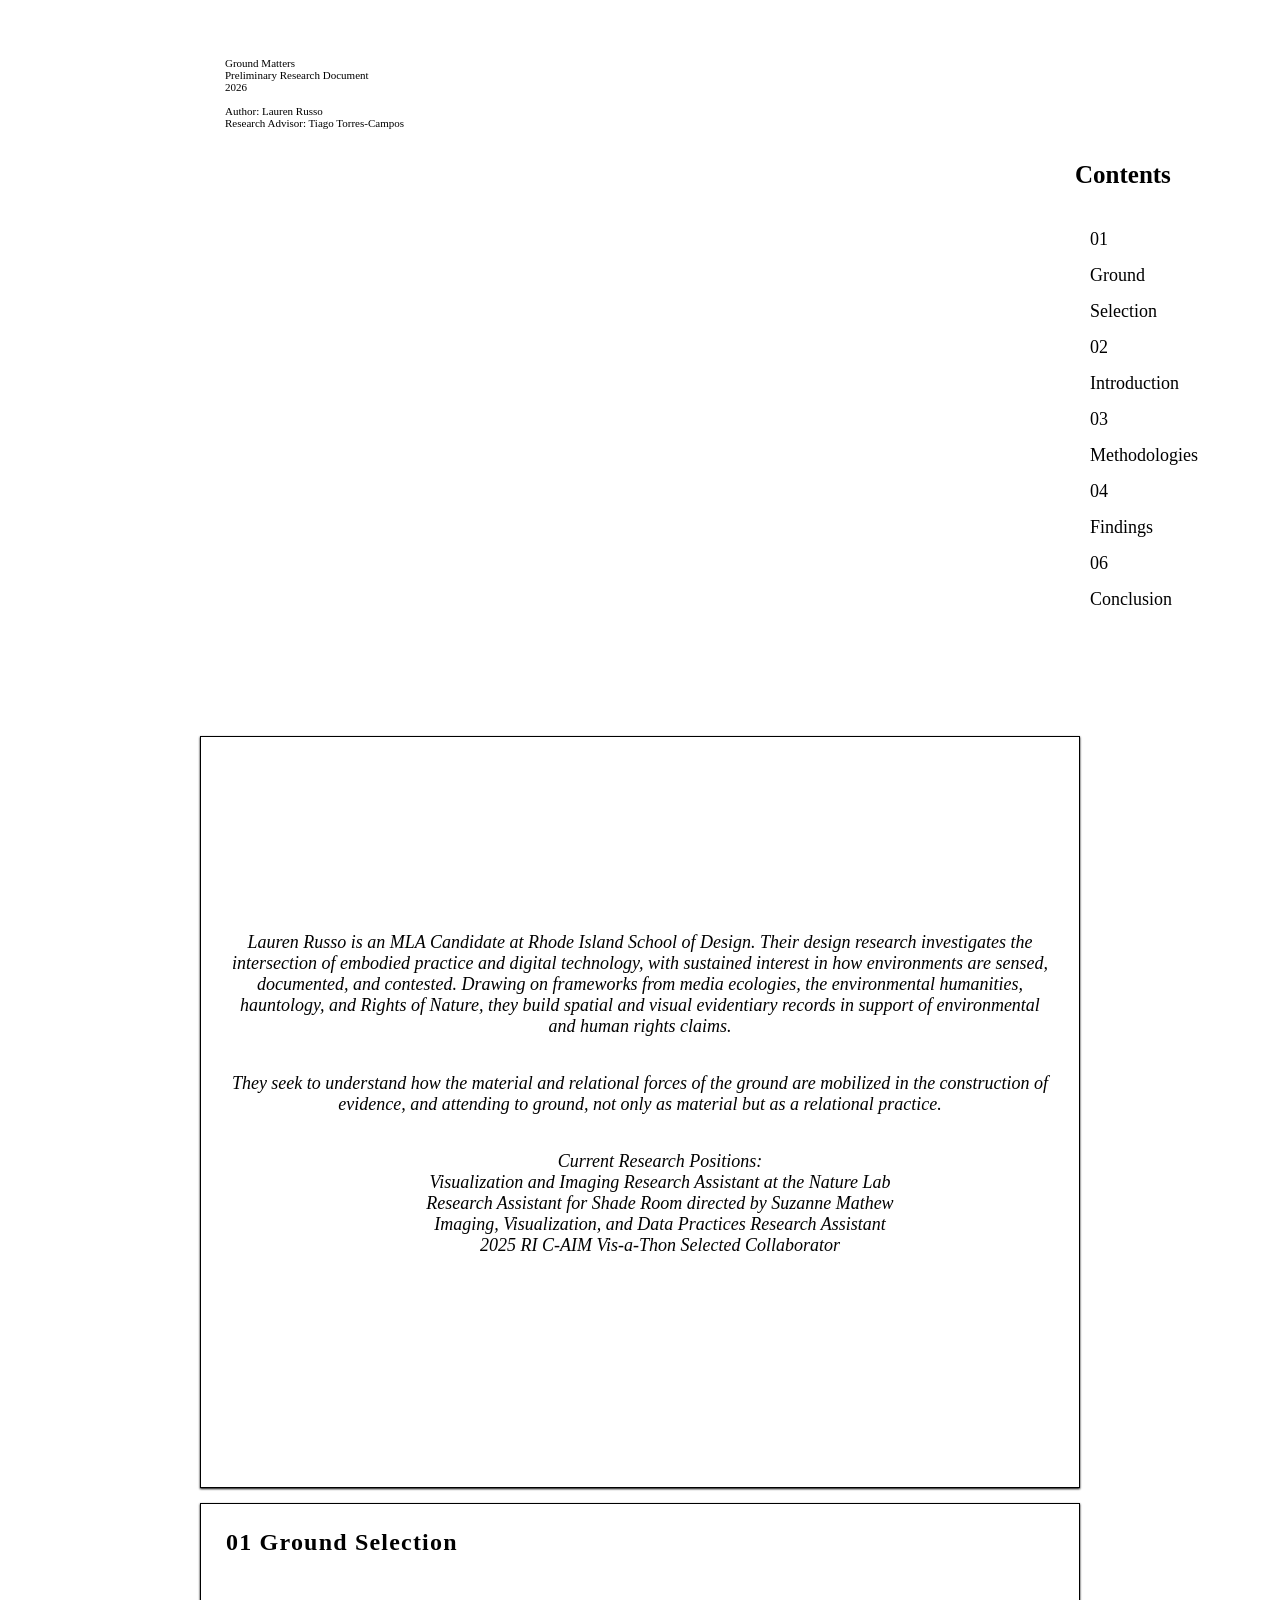
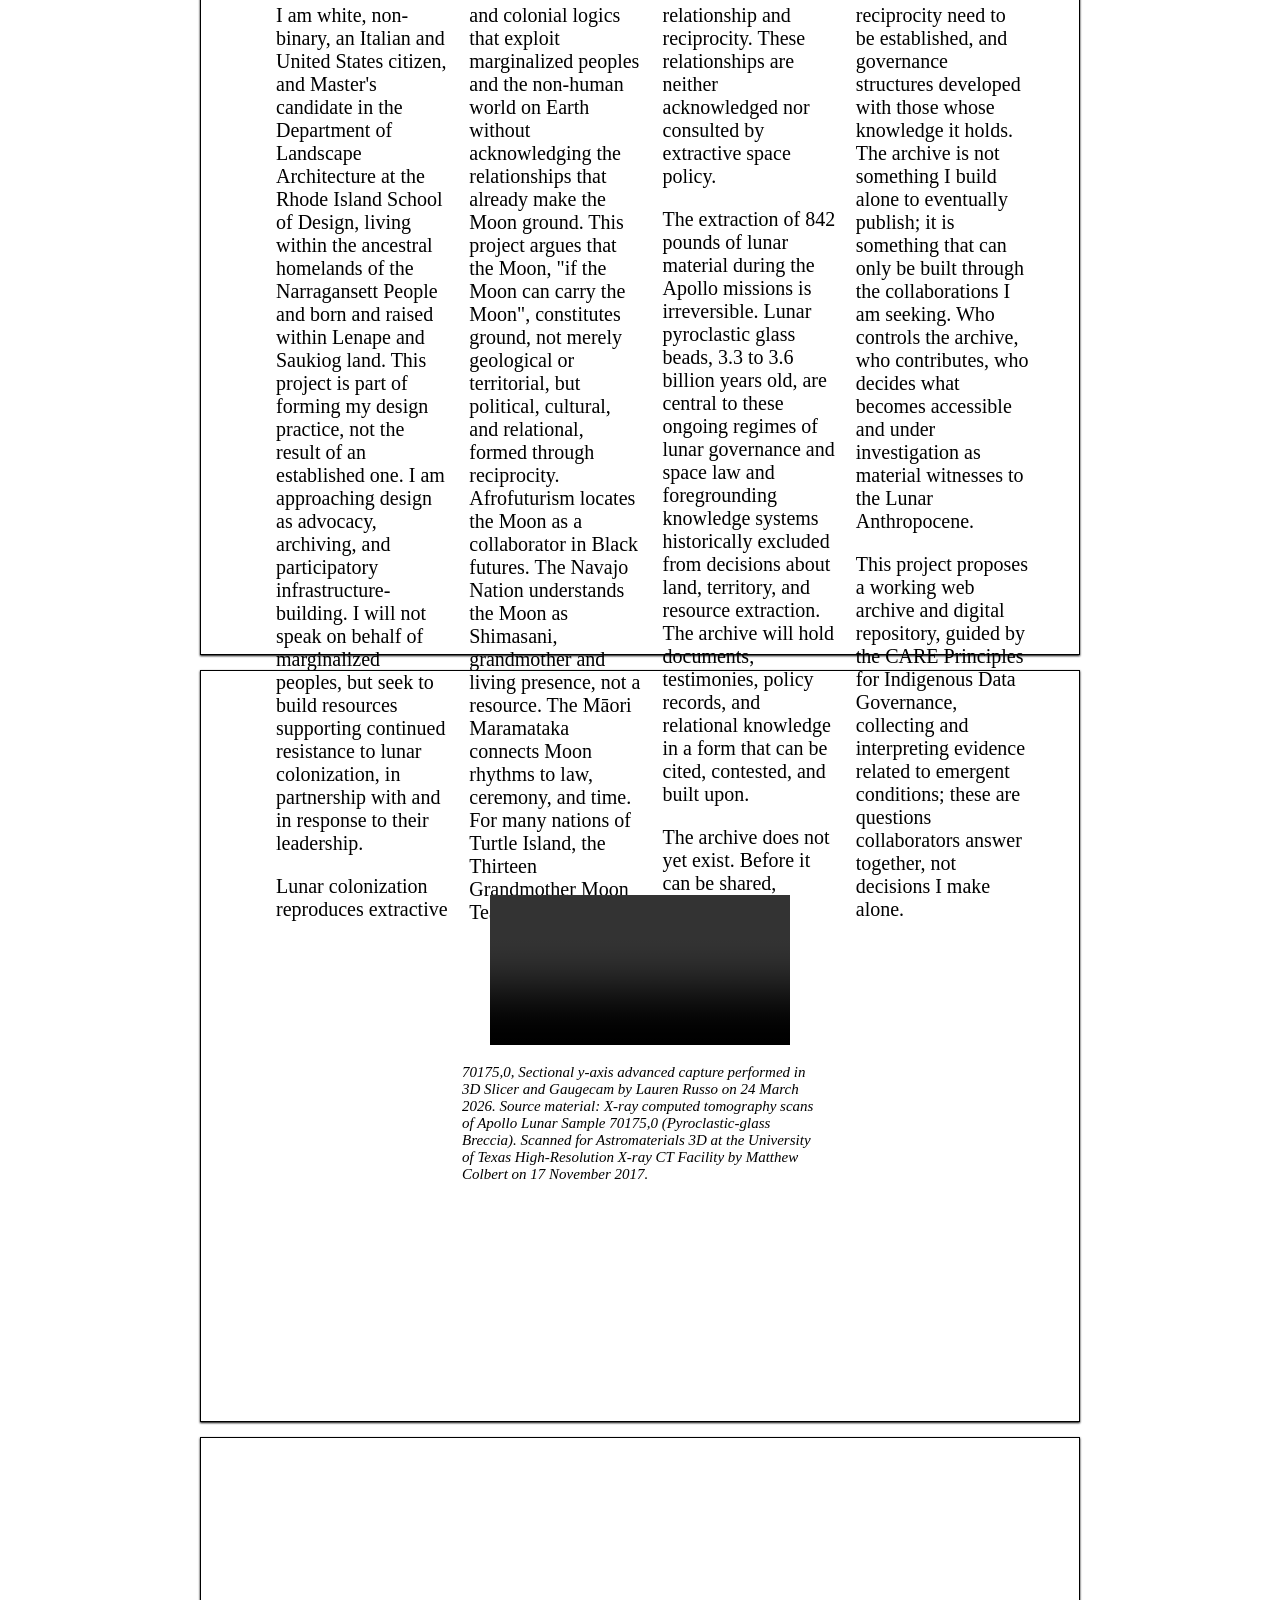
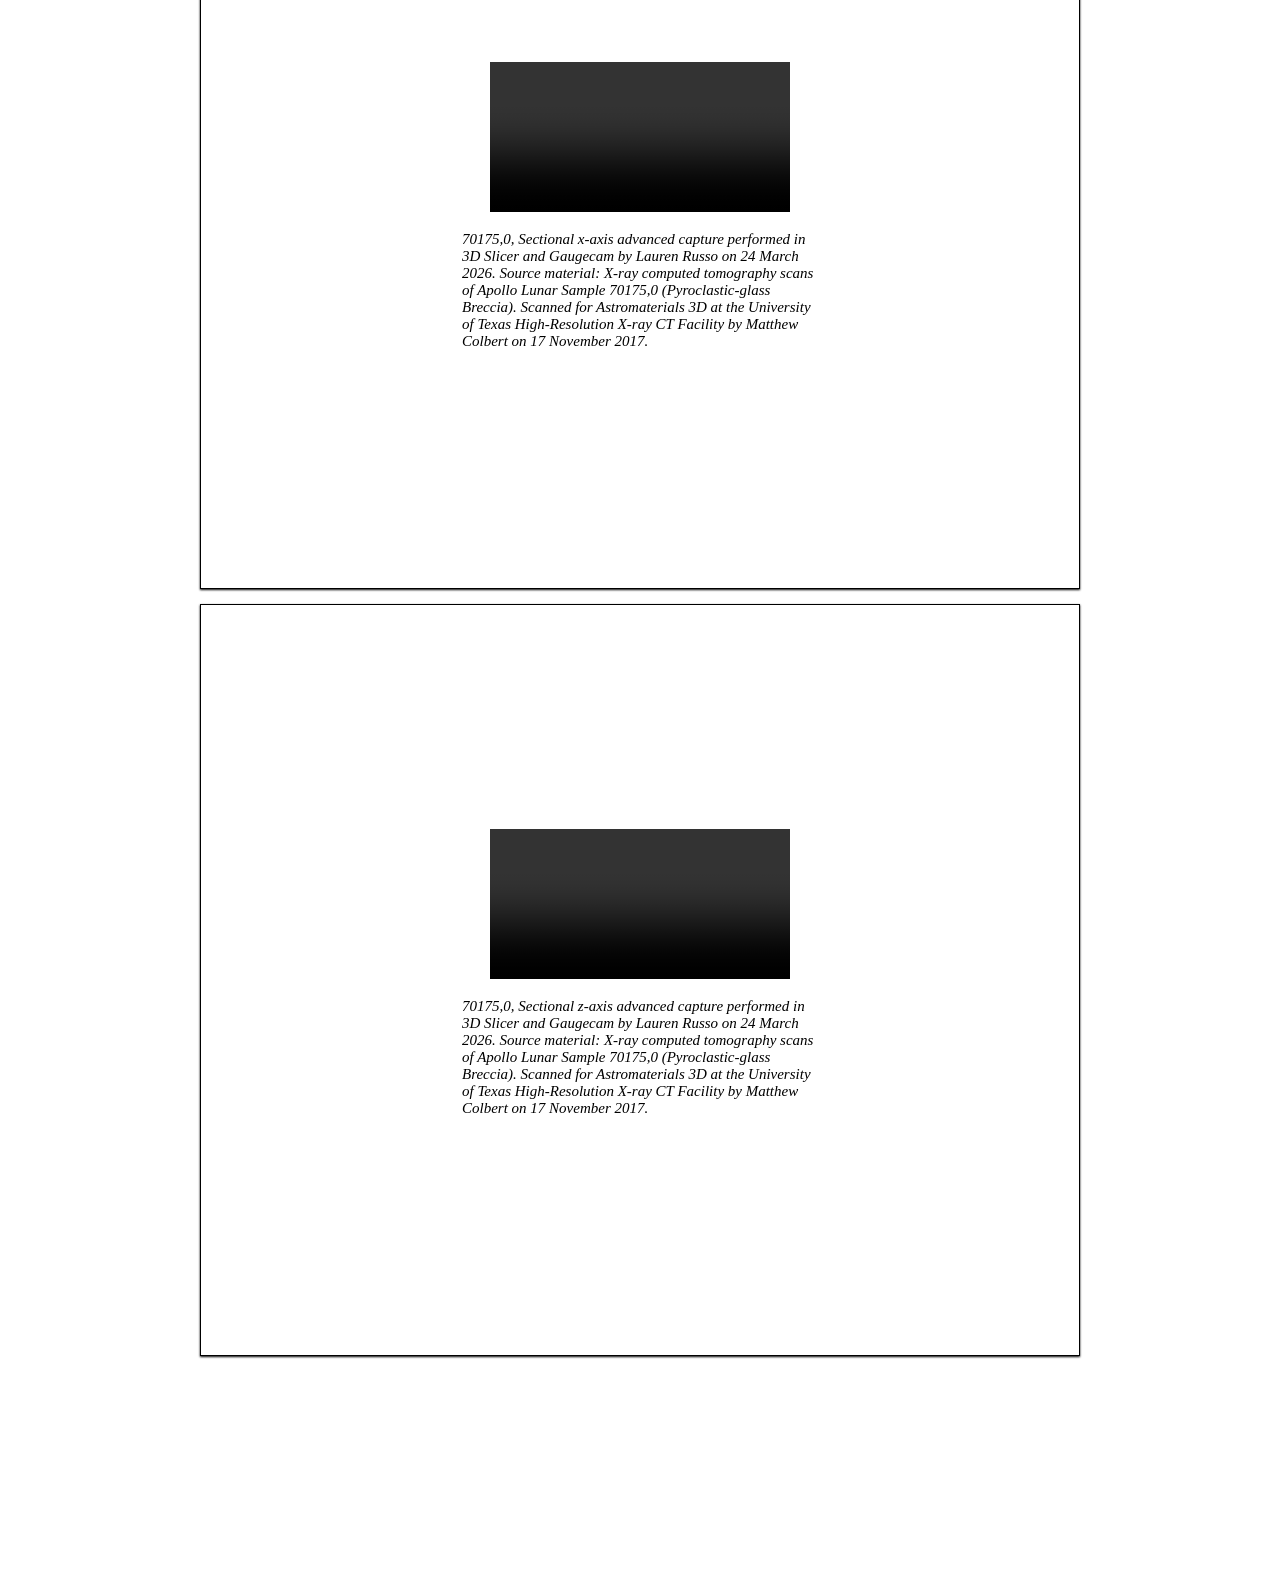
==== commit 95b7b3a7: "commit" ====
--- a/index.html
+++ b/index.html
@@ -180,6 +180,9 @@
         <div id="1.9" class="composite-slice">
             <img src="images/composite_slice_1.9.png">
         </div>
+        <div id="2.0" class="composite-slice">
+            <img src="images/composite_slice_2.0.png">
+        </div>
     </div>
 
 
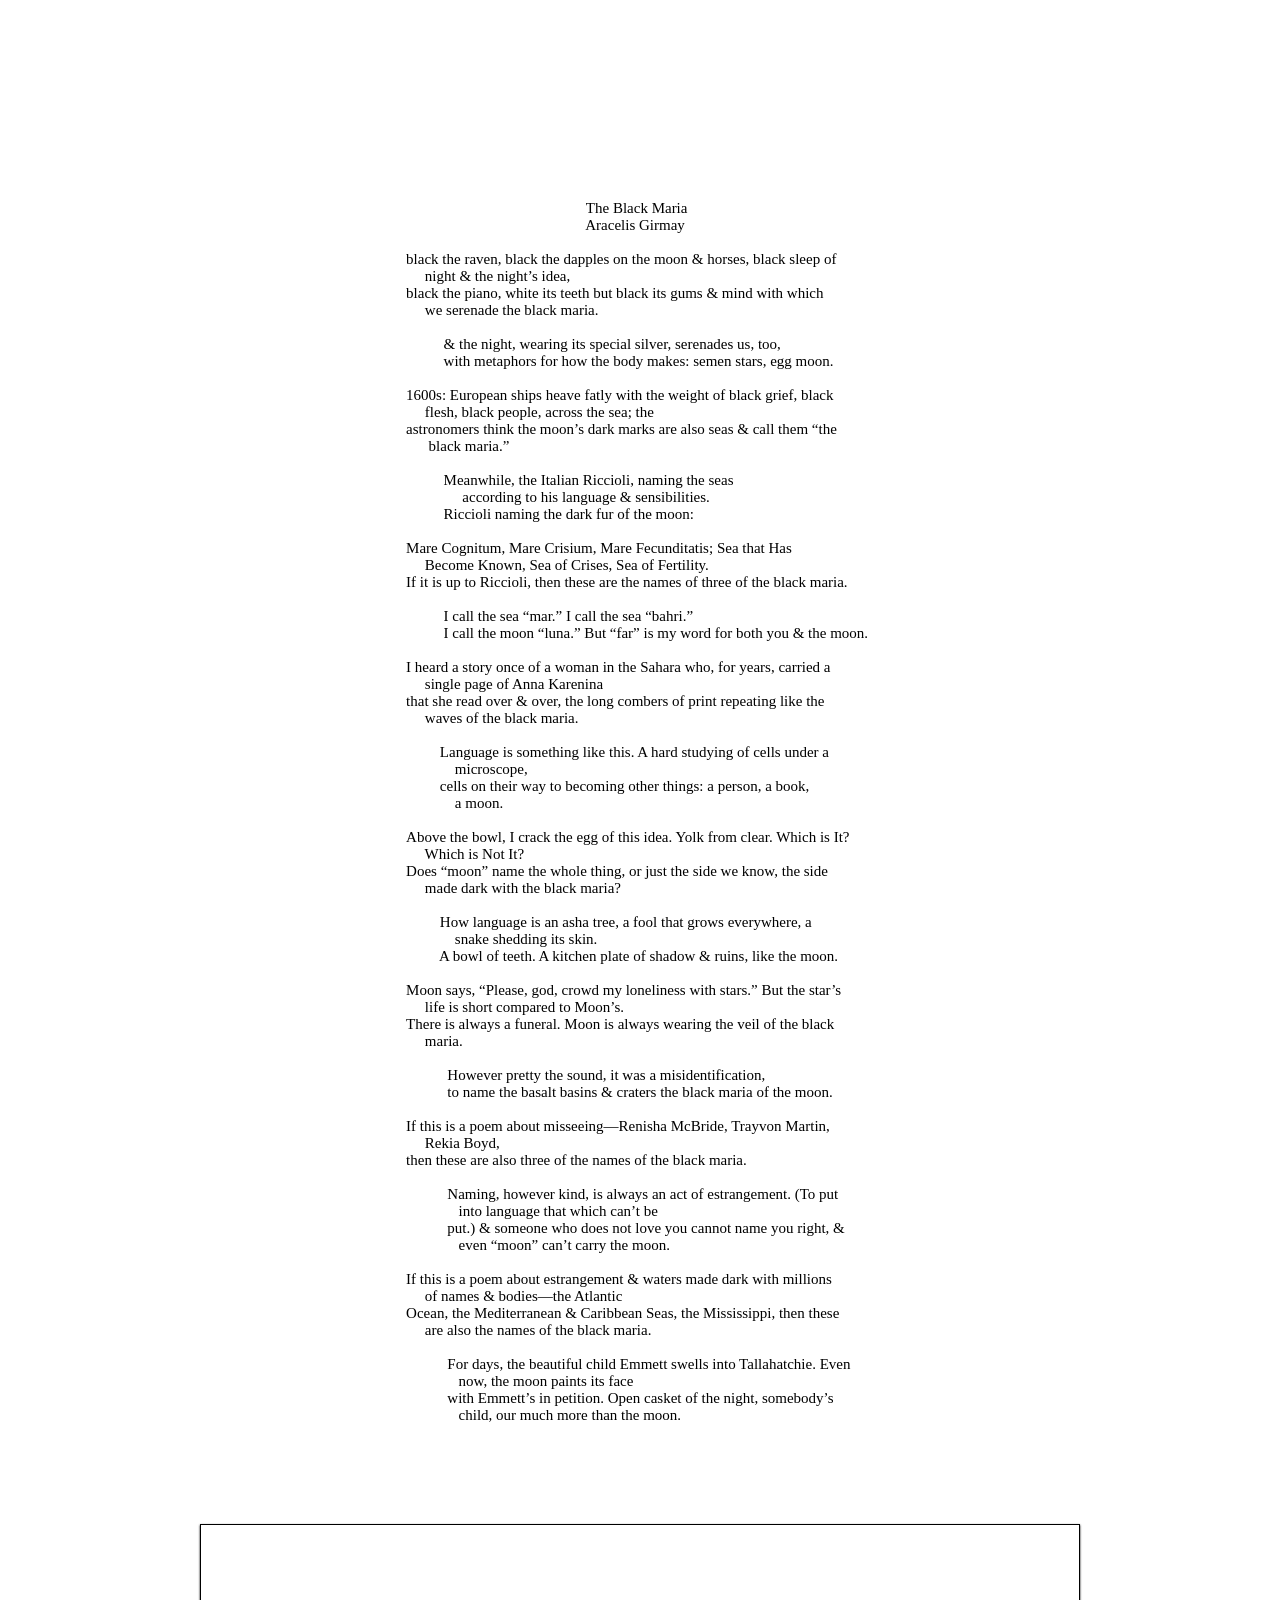
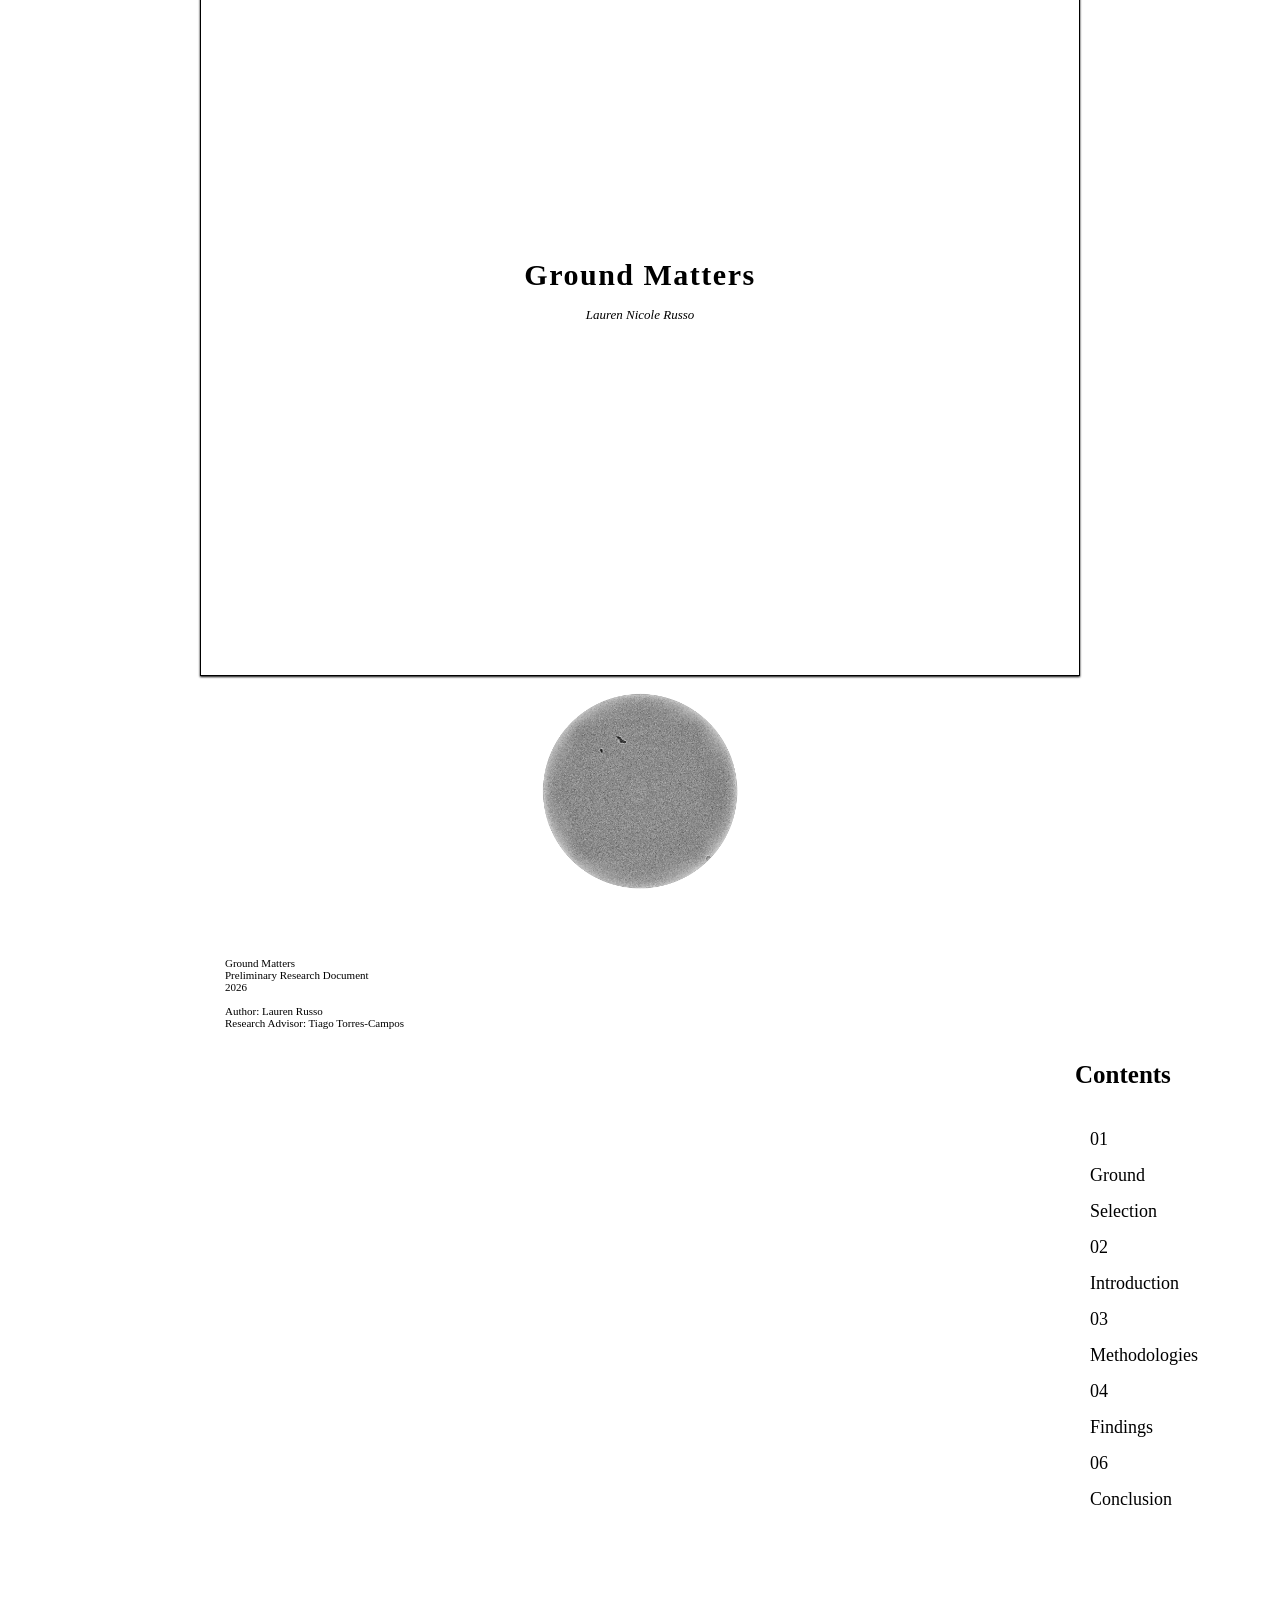
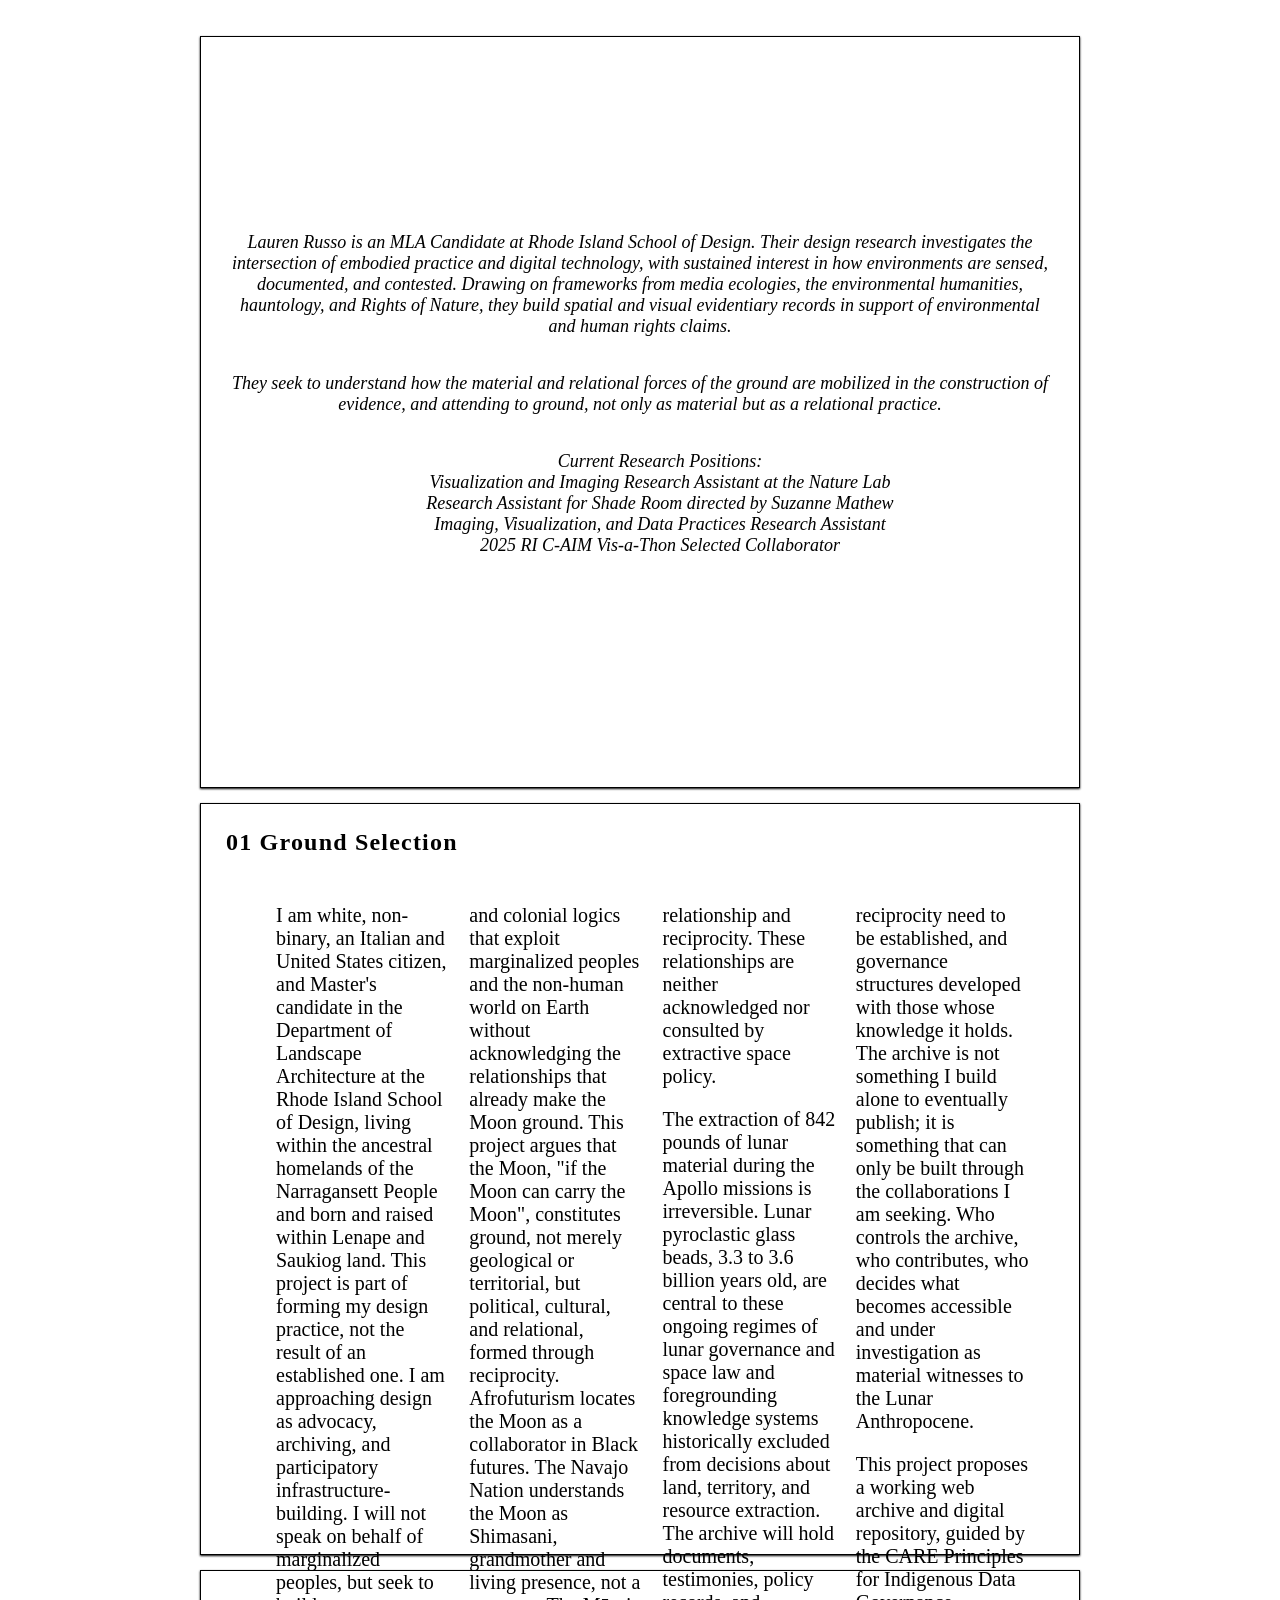
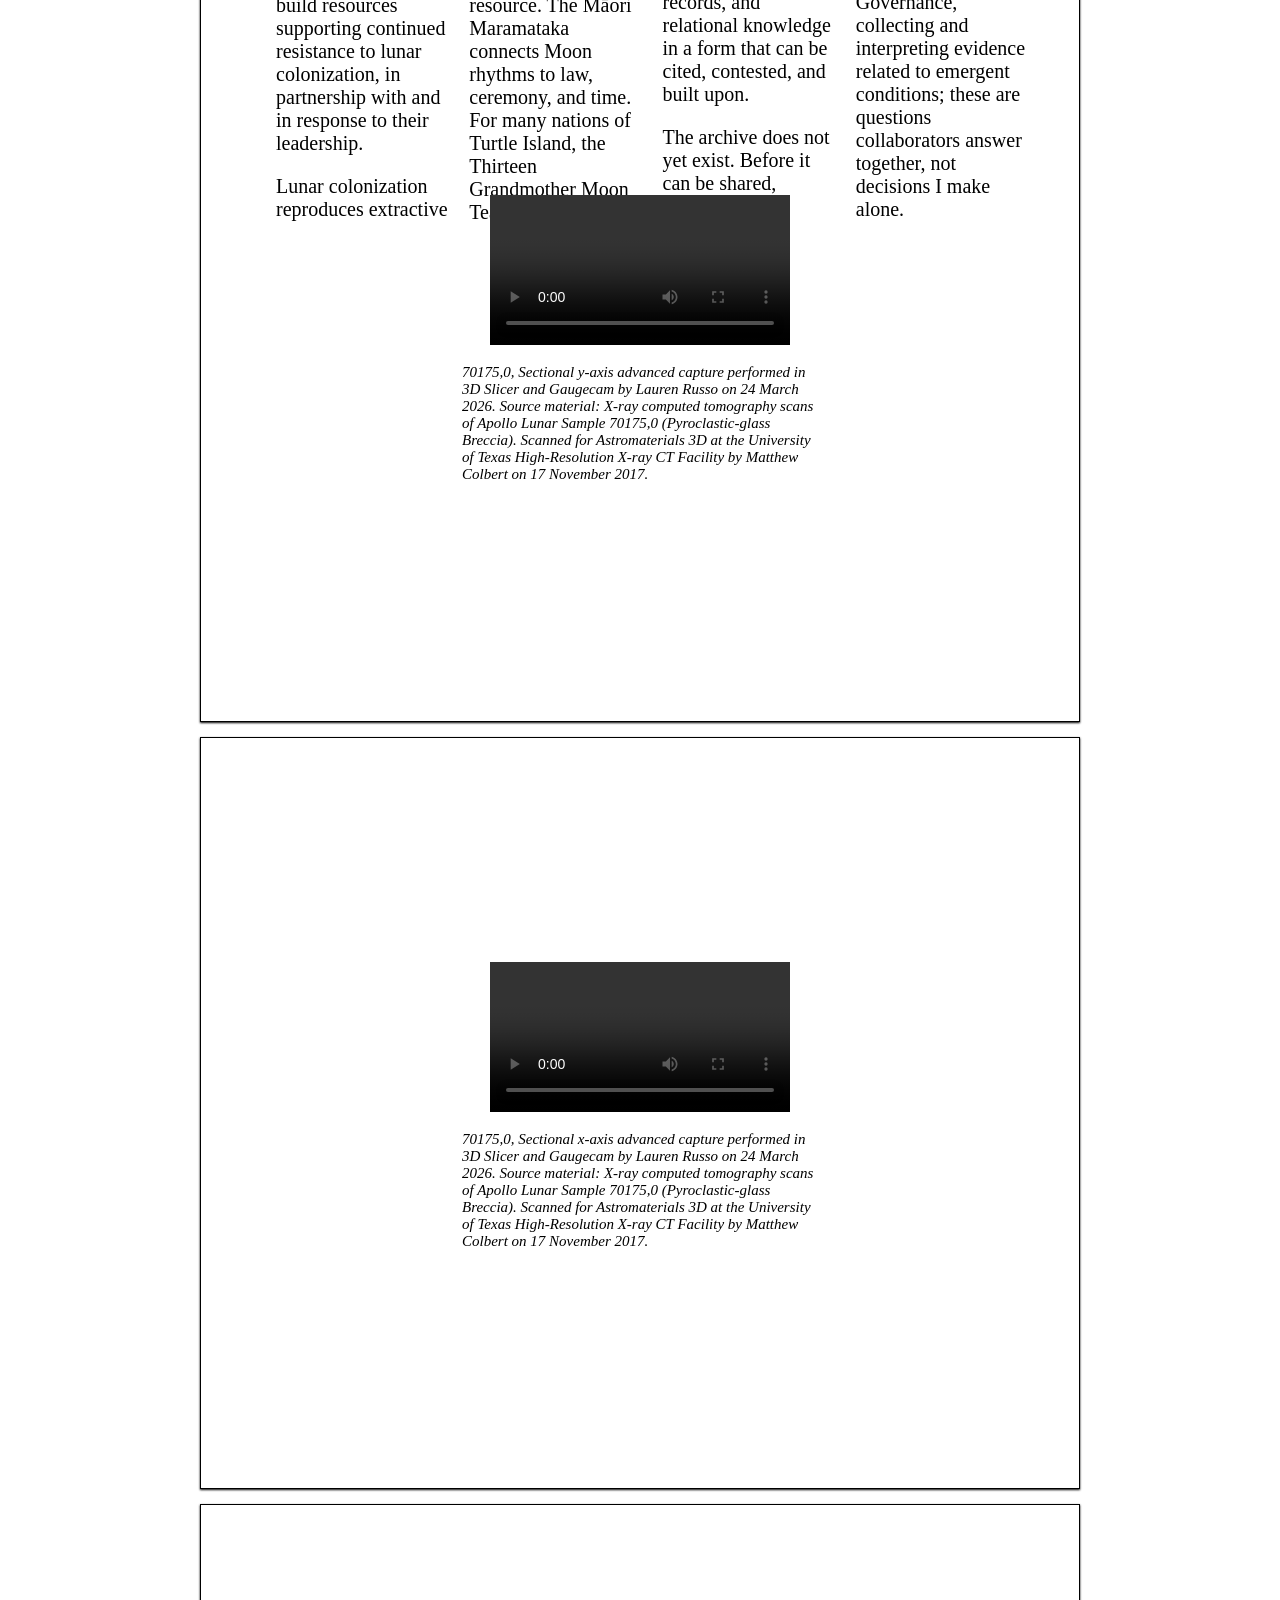
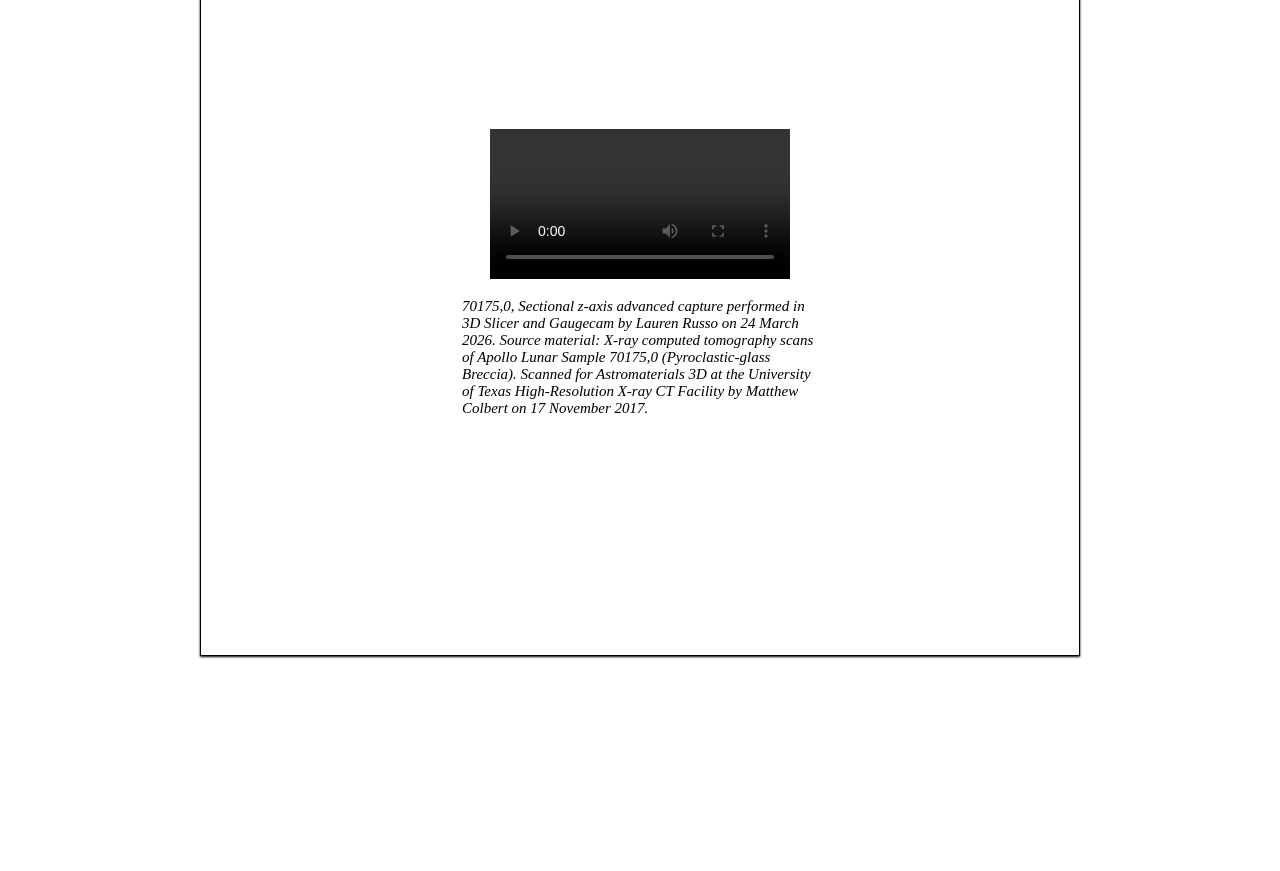
==== commit 06eca1c9: "commit" ====
--- a/index.html
+++ b/index.html
@@ -183,6 +183,8 @@
         <div id="2.0" class="composite-slice">
             <img src="images/composite_slice_2.0.png">
         </div>
+        <div id="2.1" class="composite-slice">
+            <img src="images/composite_slice_2.1.png">
     </div>
 
 
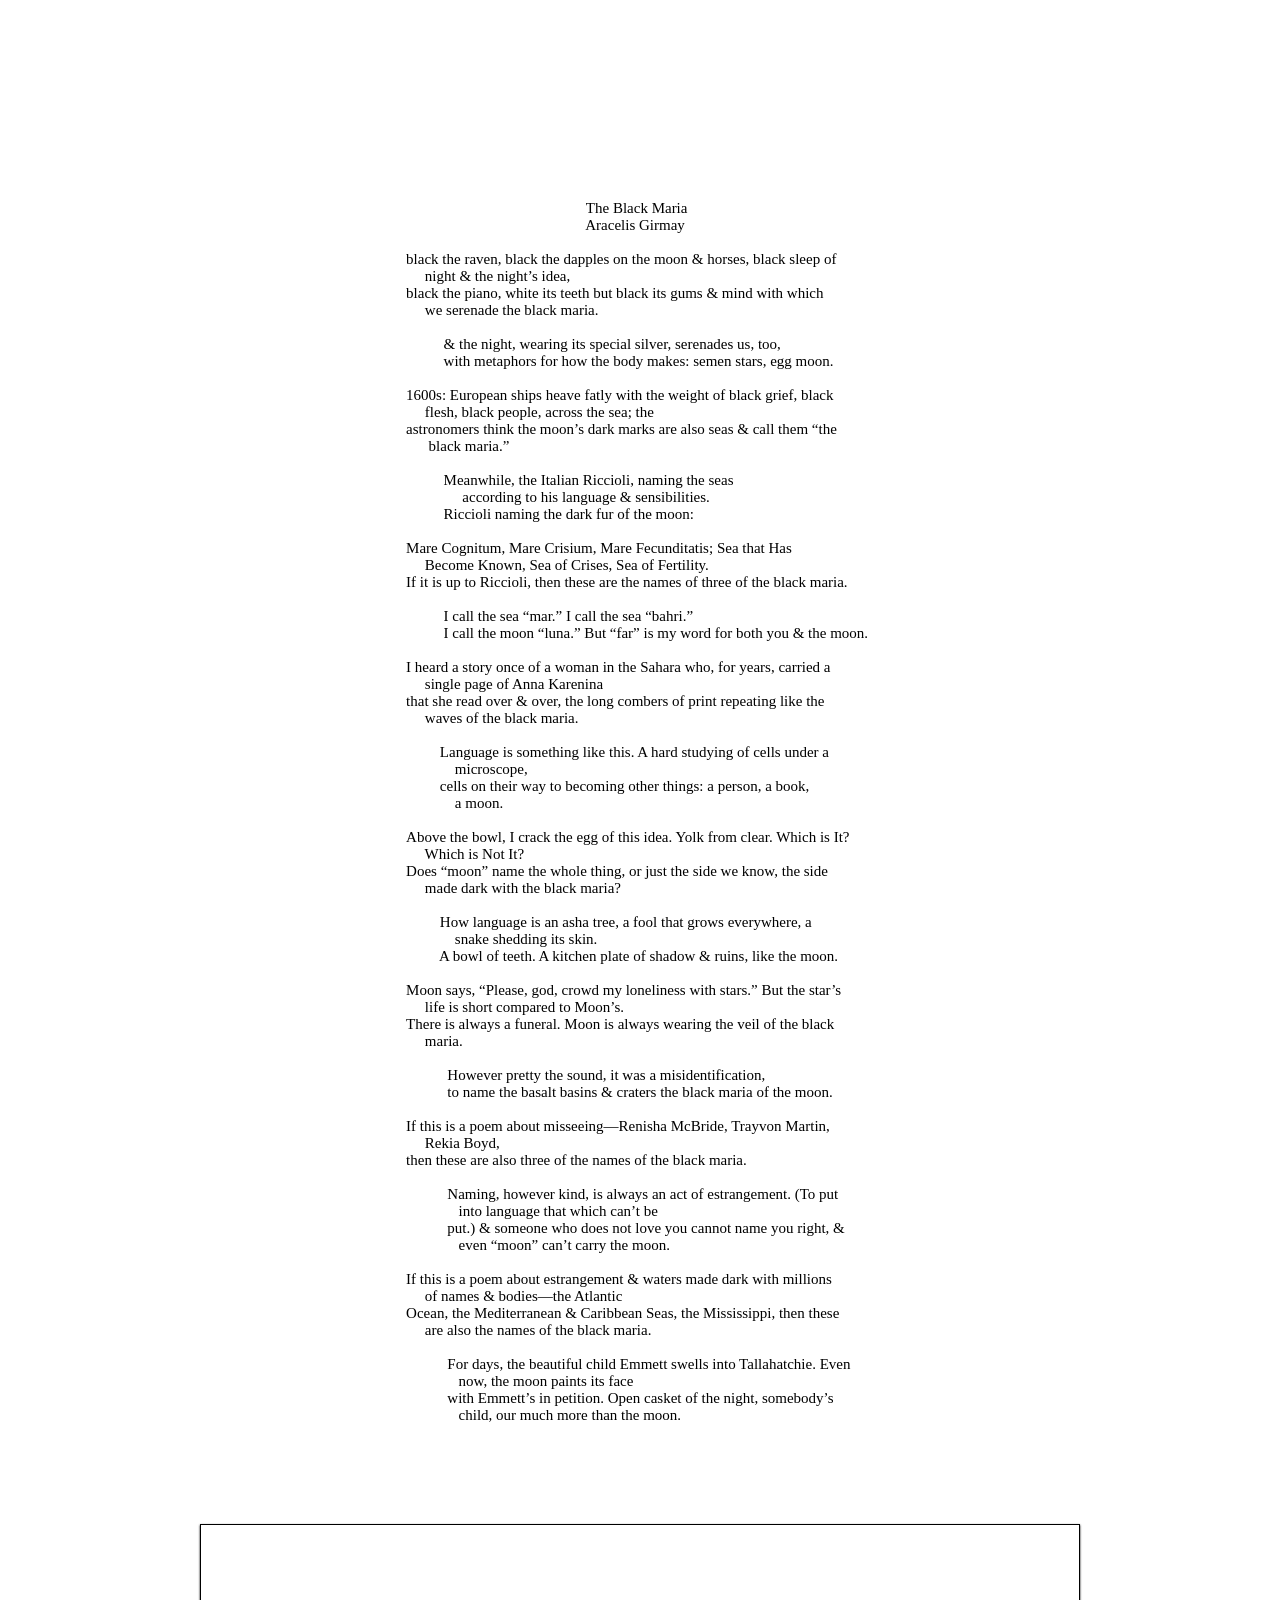
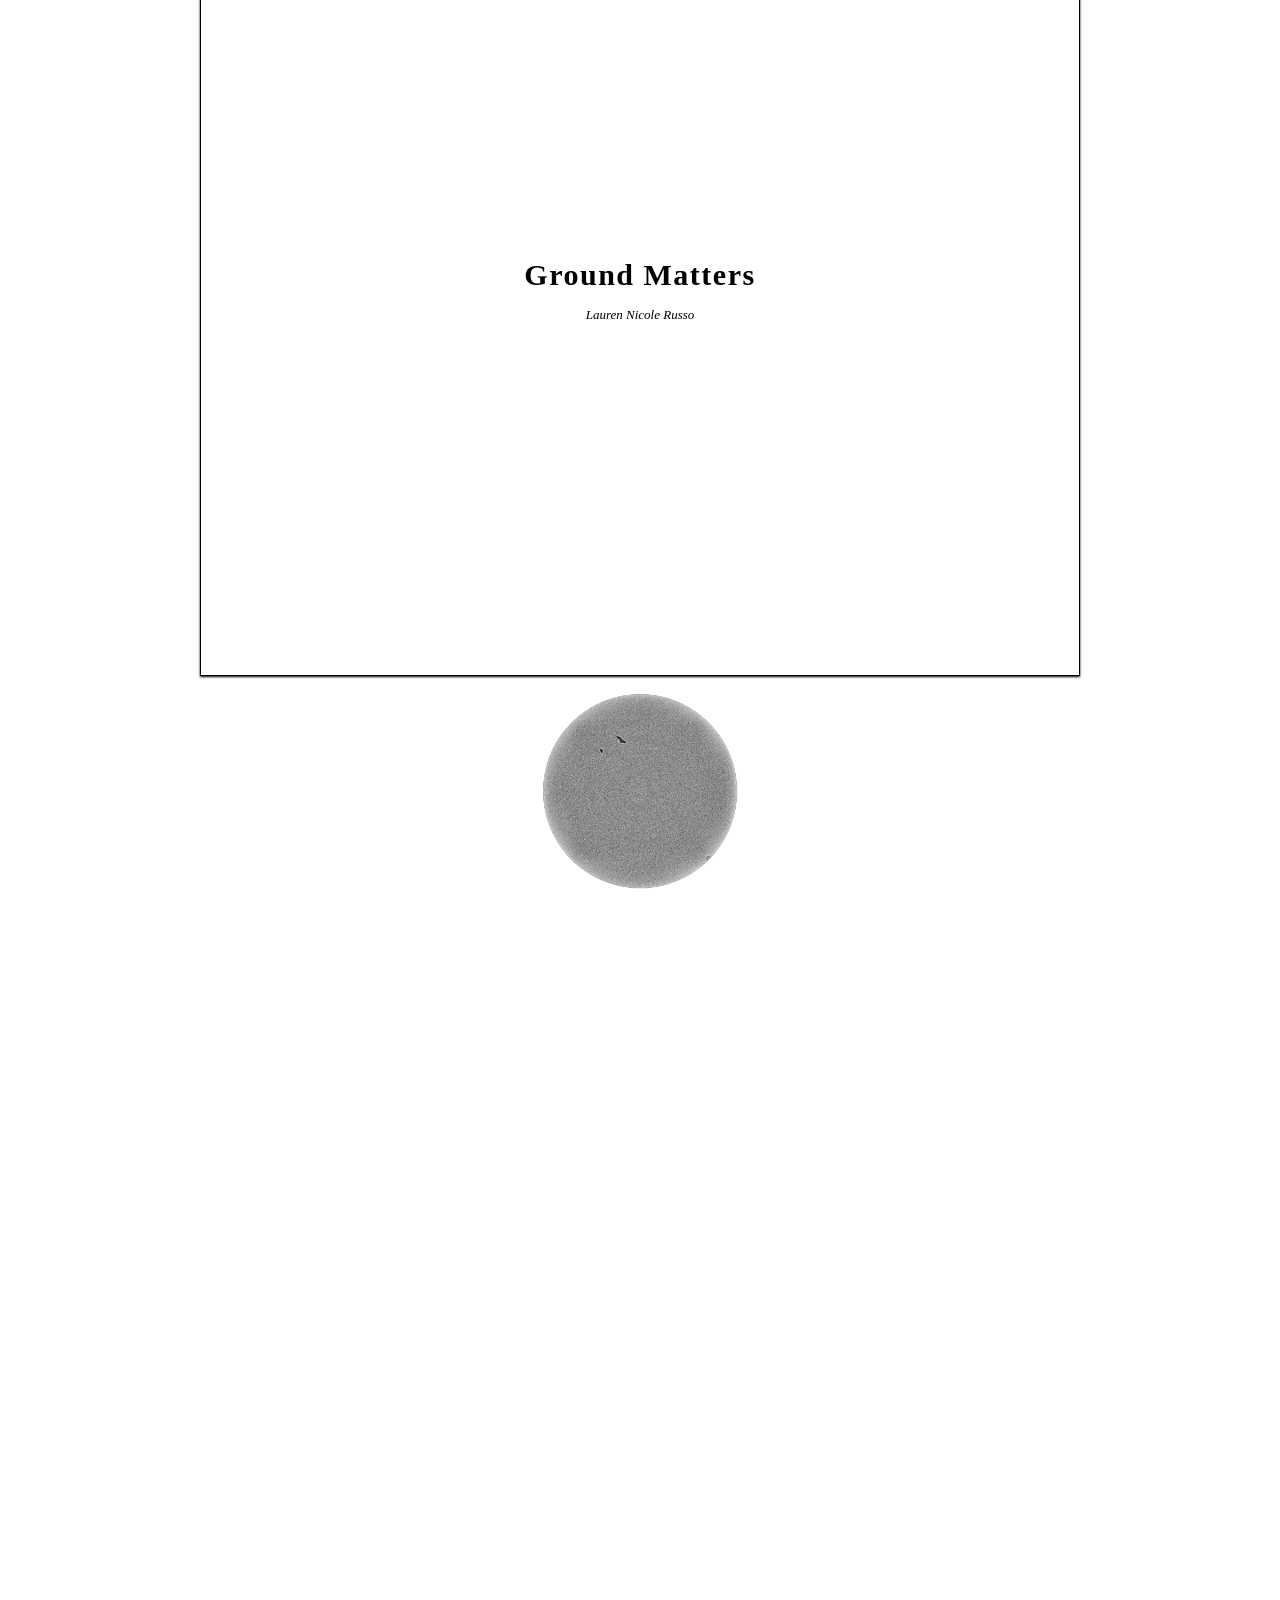
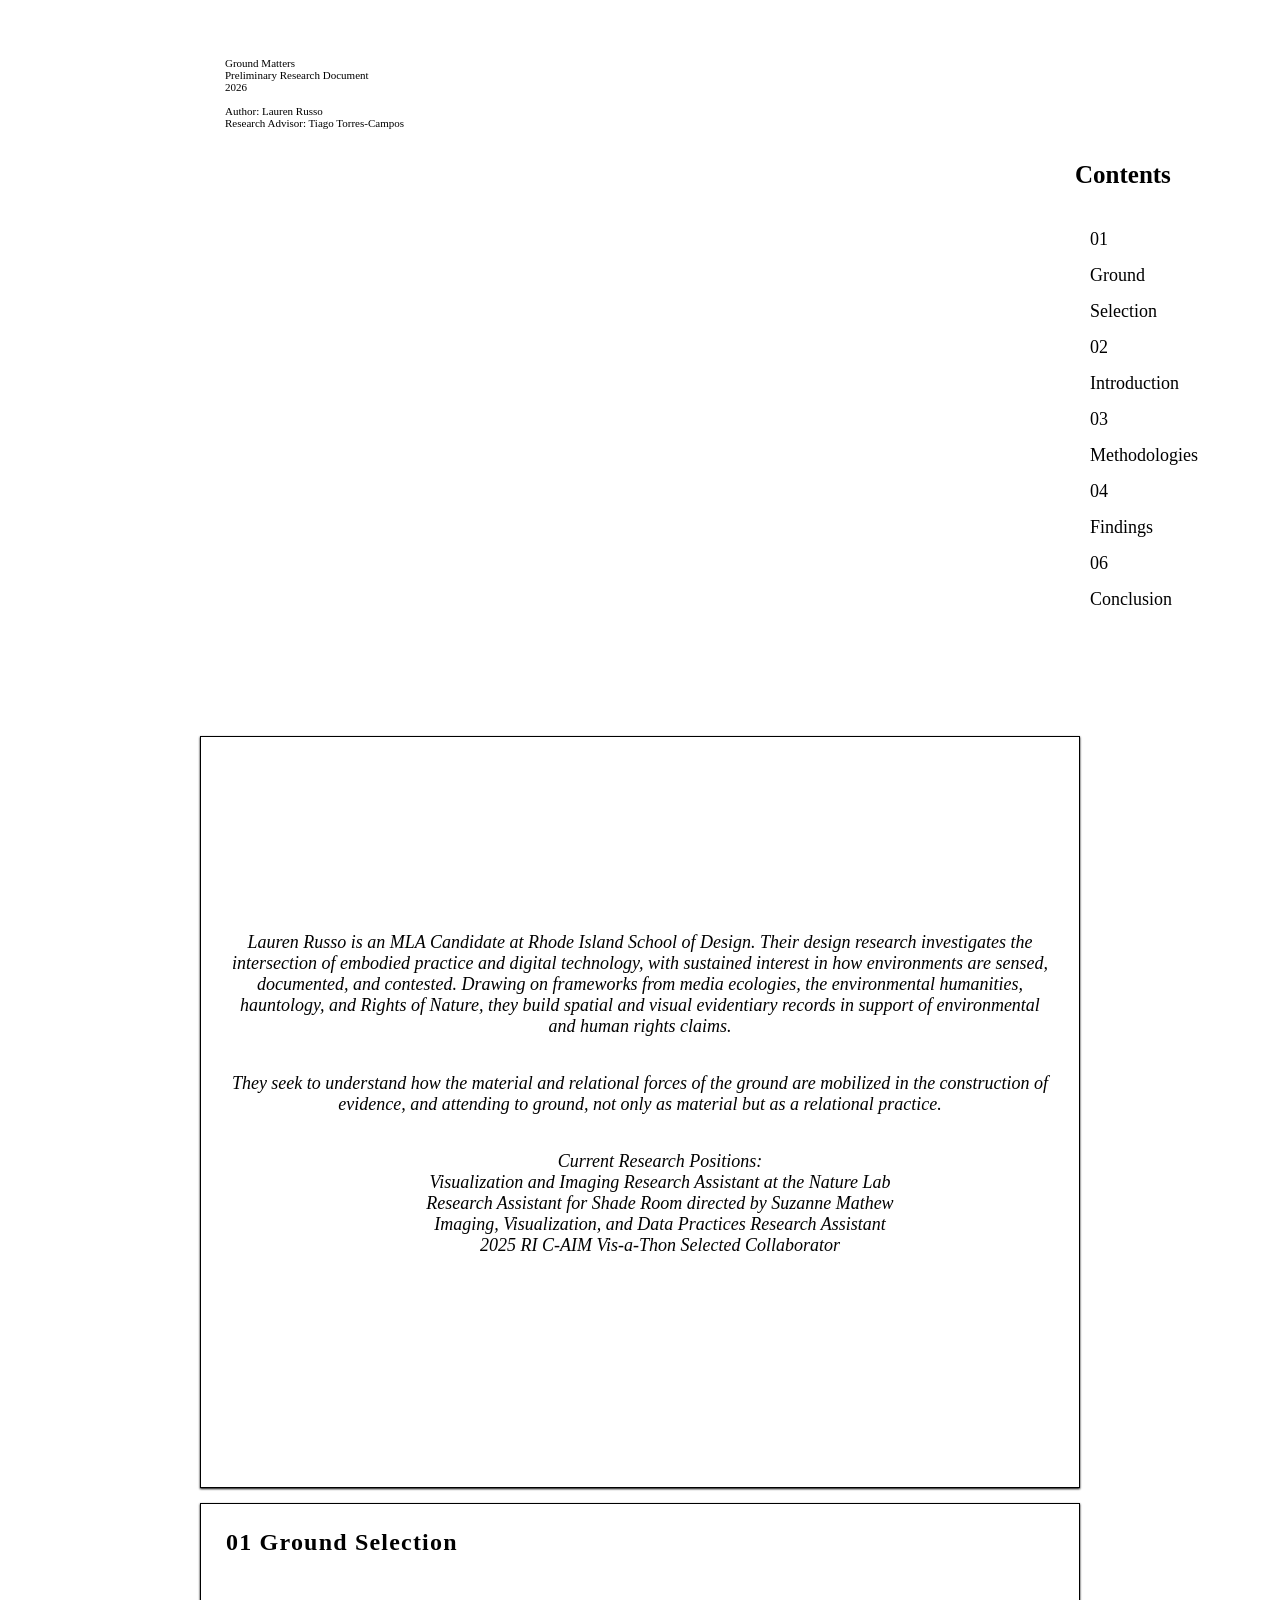
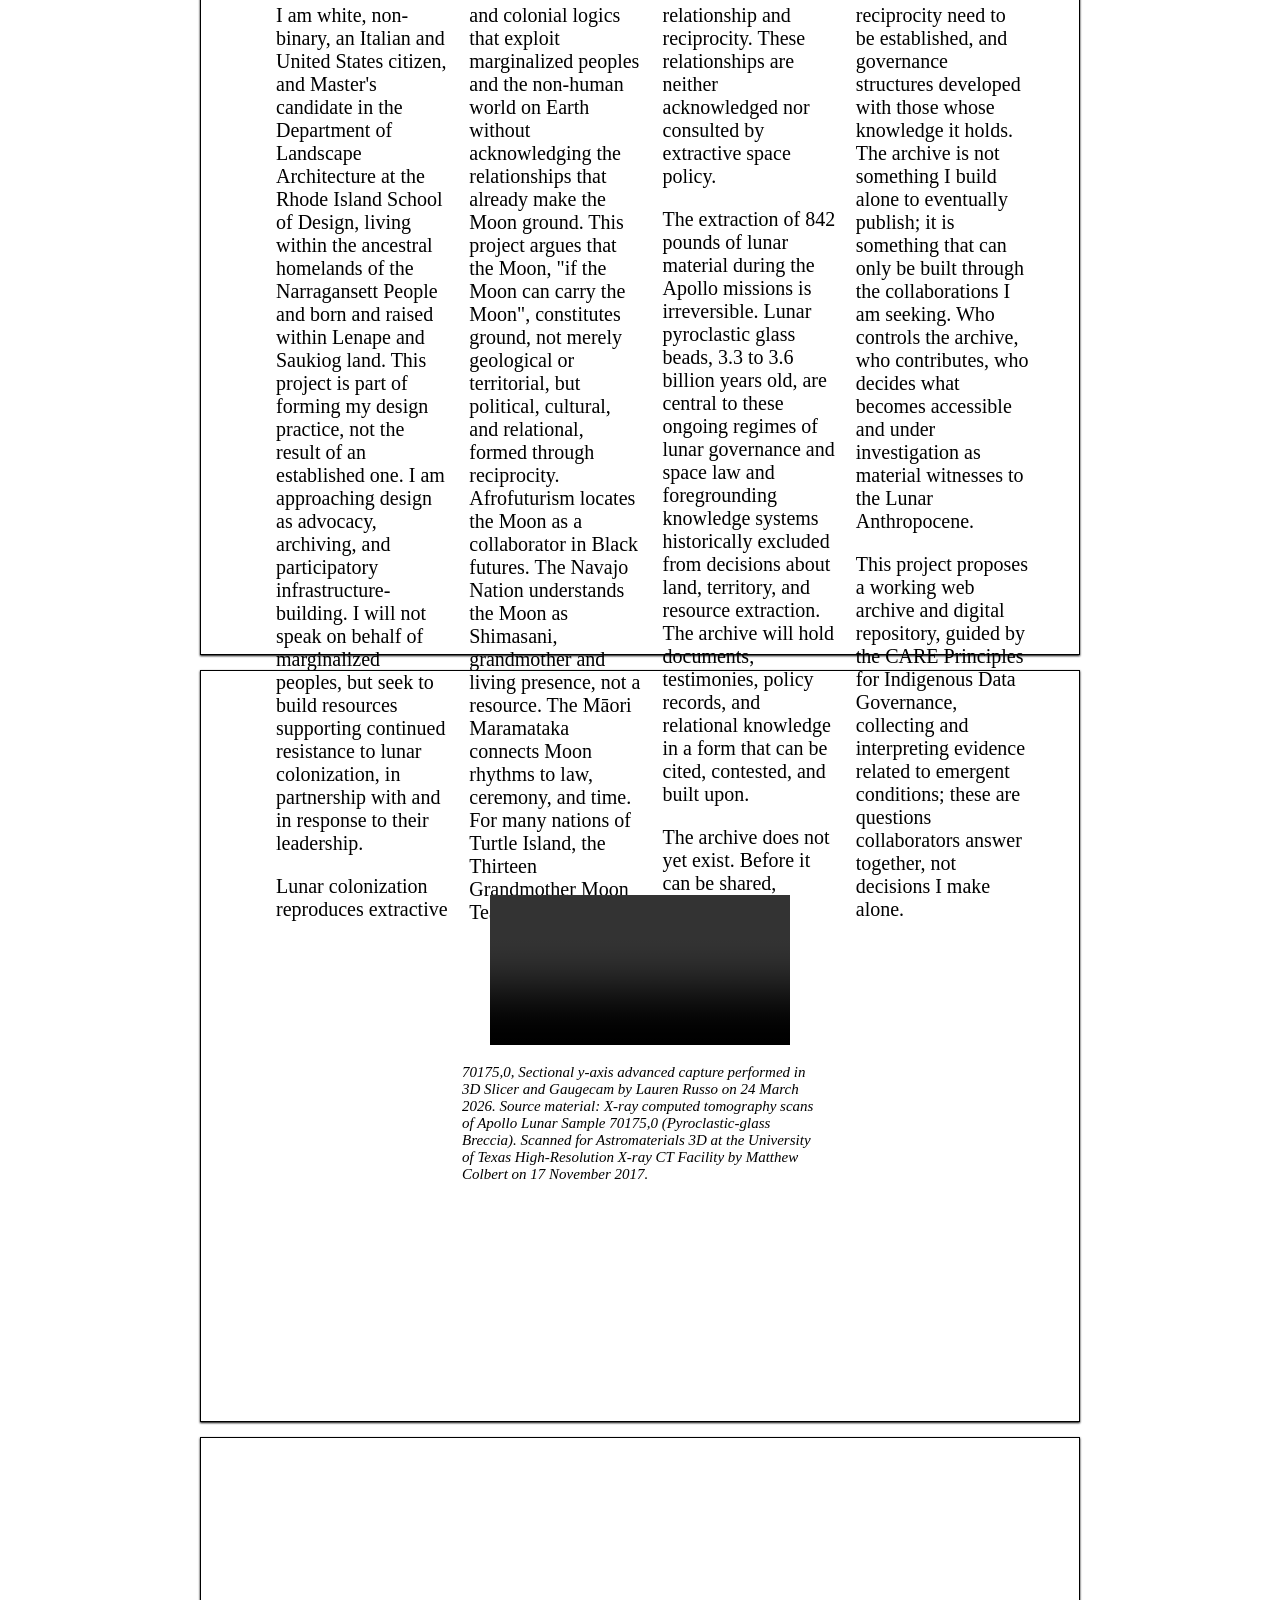
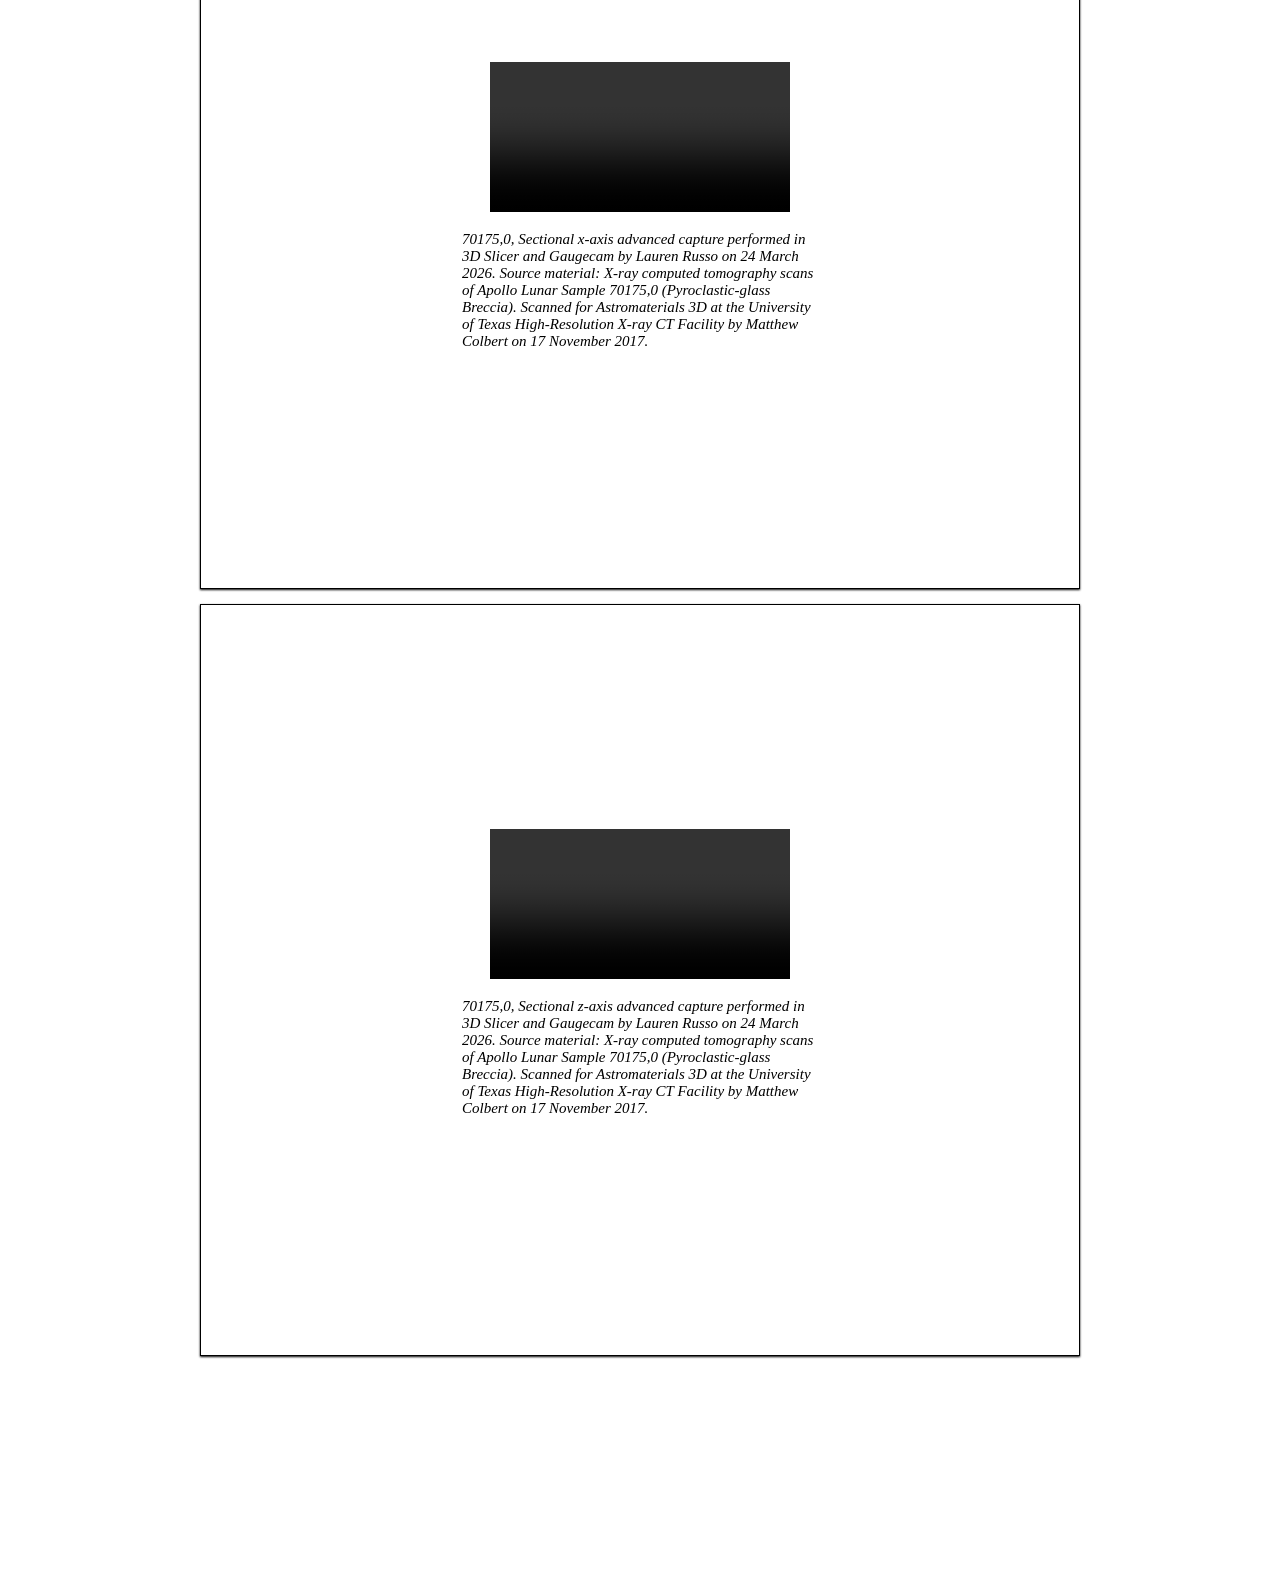
==== commit d3ac22a1: "commit" ====
--- a/index.html
+++ b/index.html
@@ -185,6 +185,10 @@
         </div>
         <div id="2.1" class="composite-slice">
             <img src="images/composite_slice_2.1.png">
+        </div>
+        <div id="2.2" class="composite-slice">
+            <img src="images/composite_slice_2.2.png">
+        </div>
     </div>
 
 
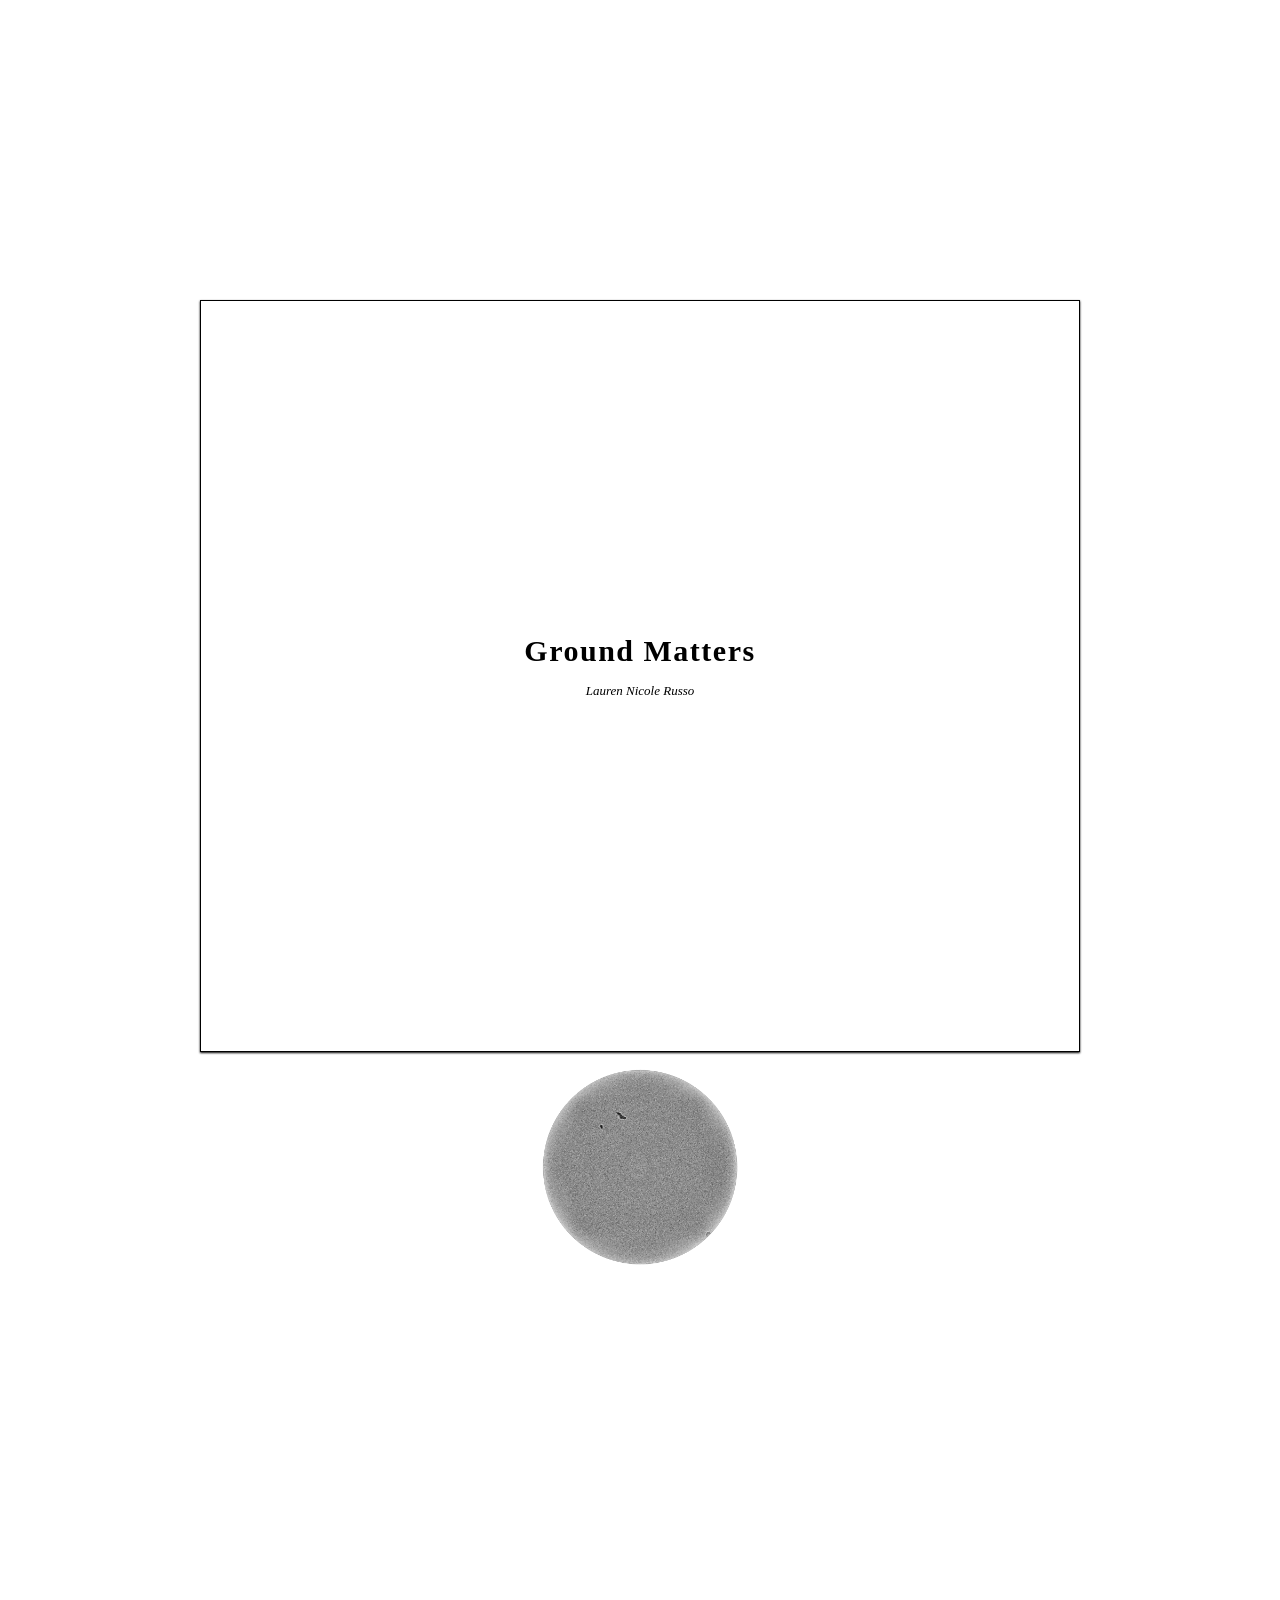
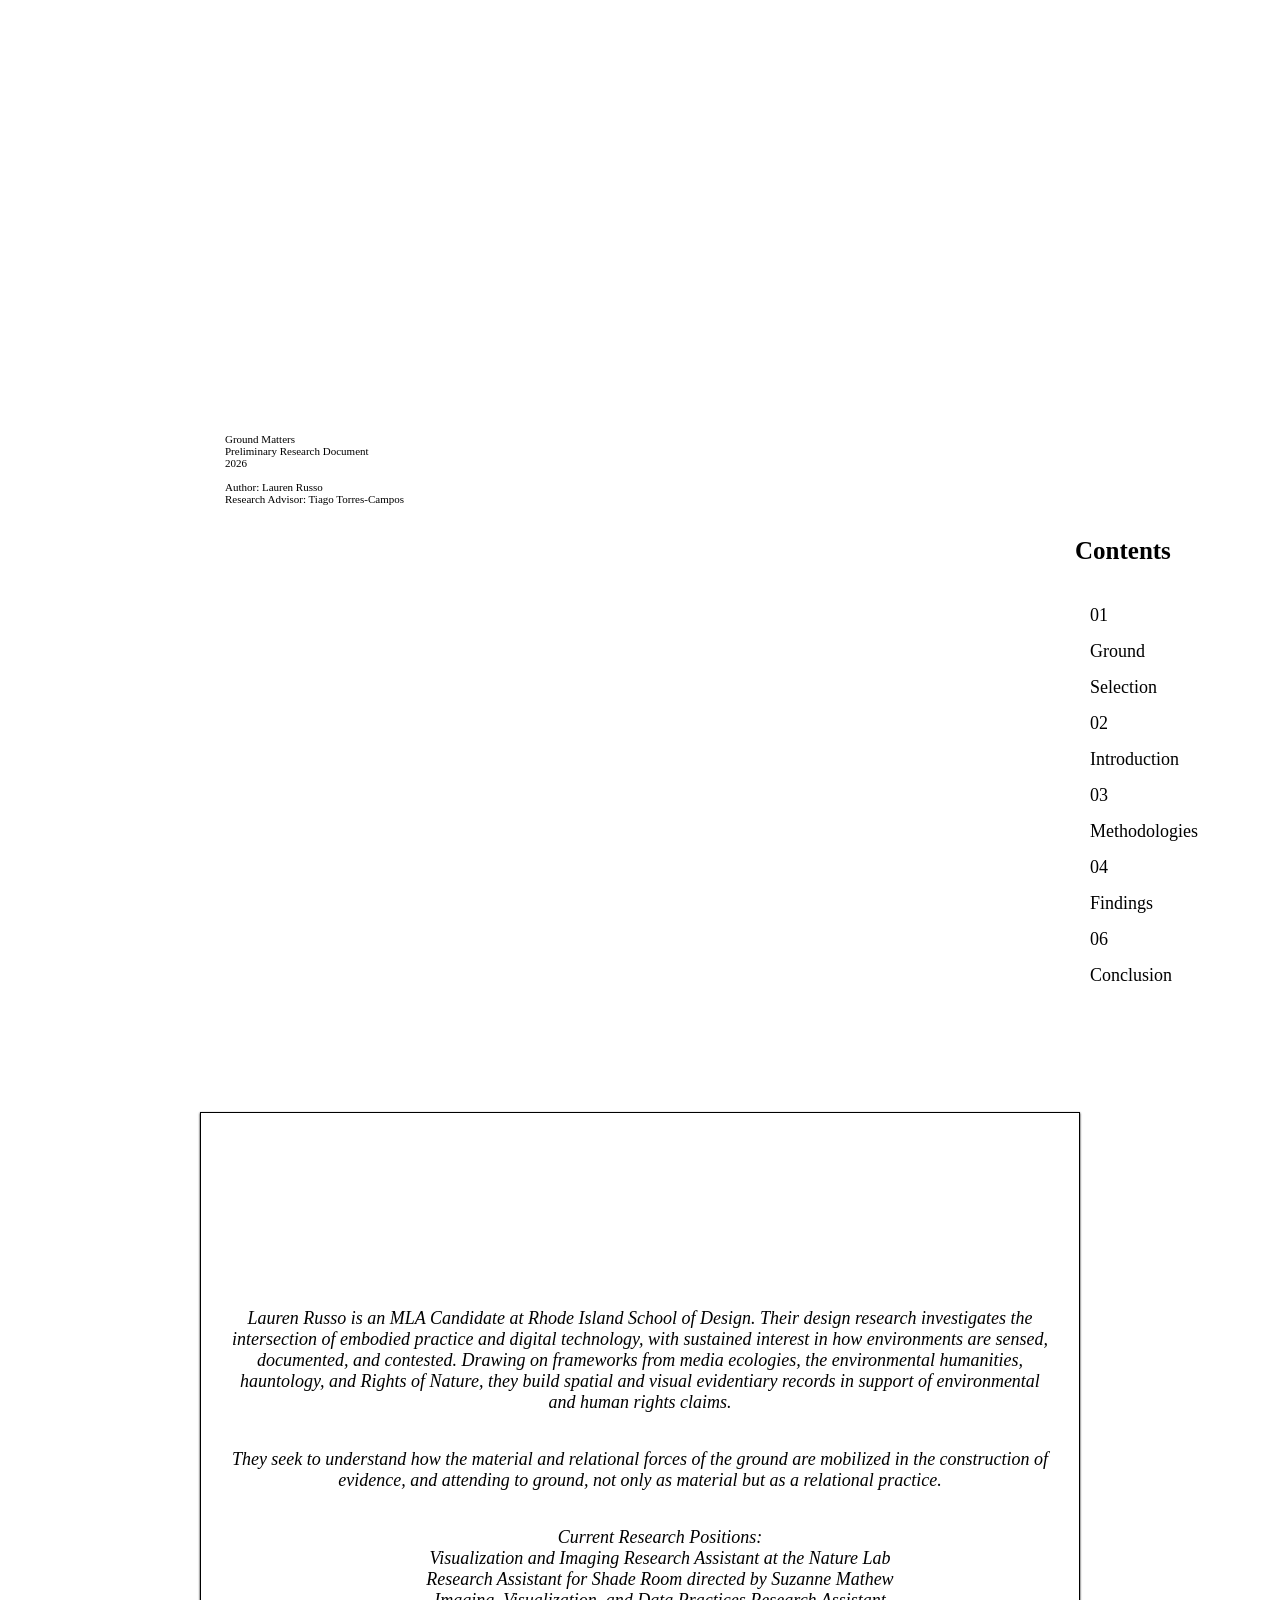
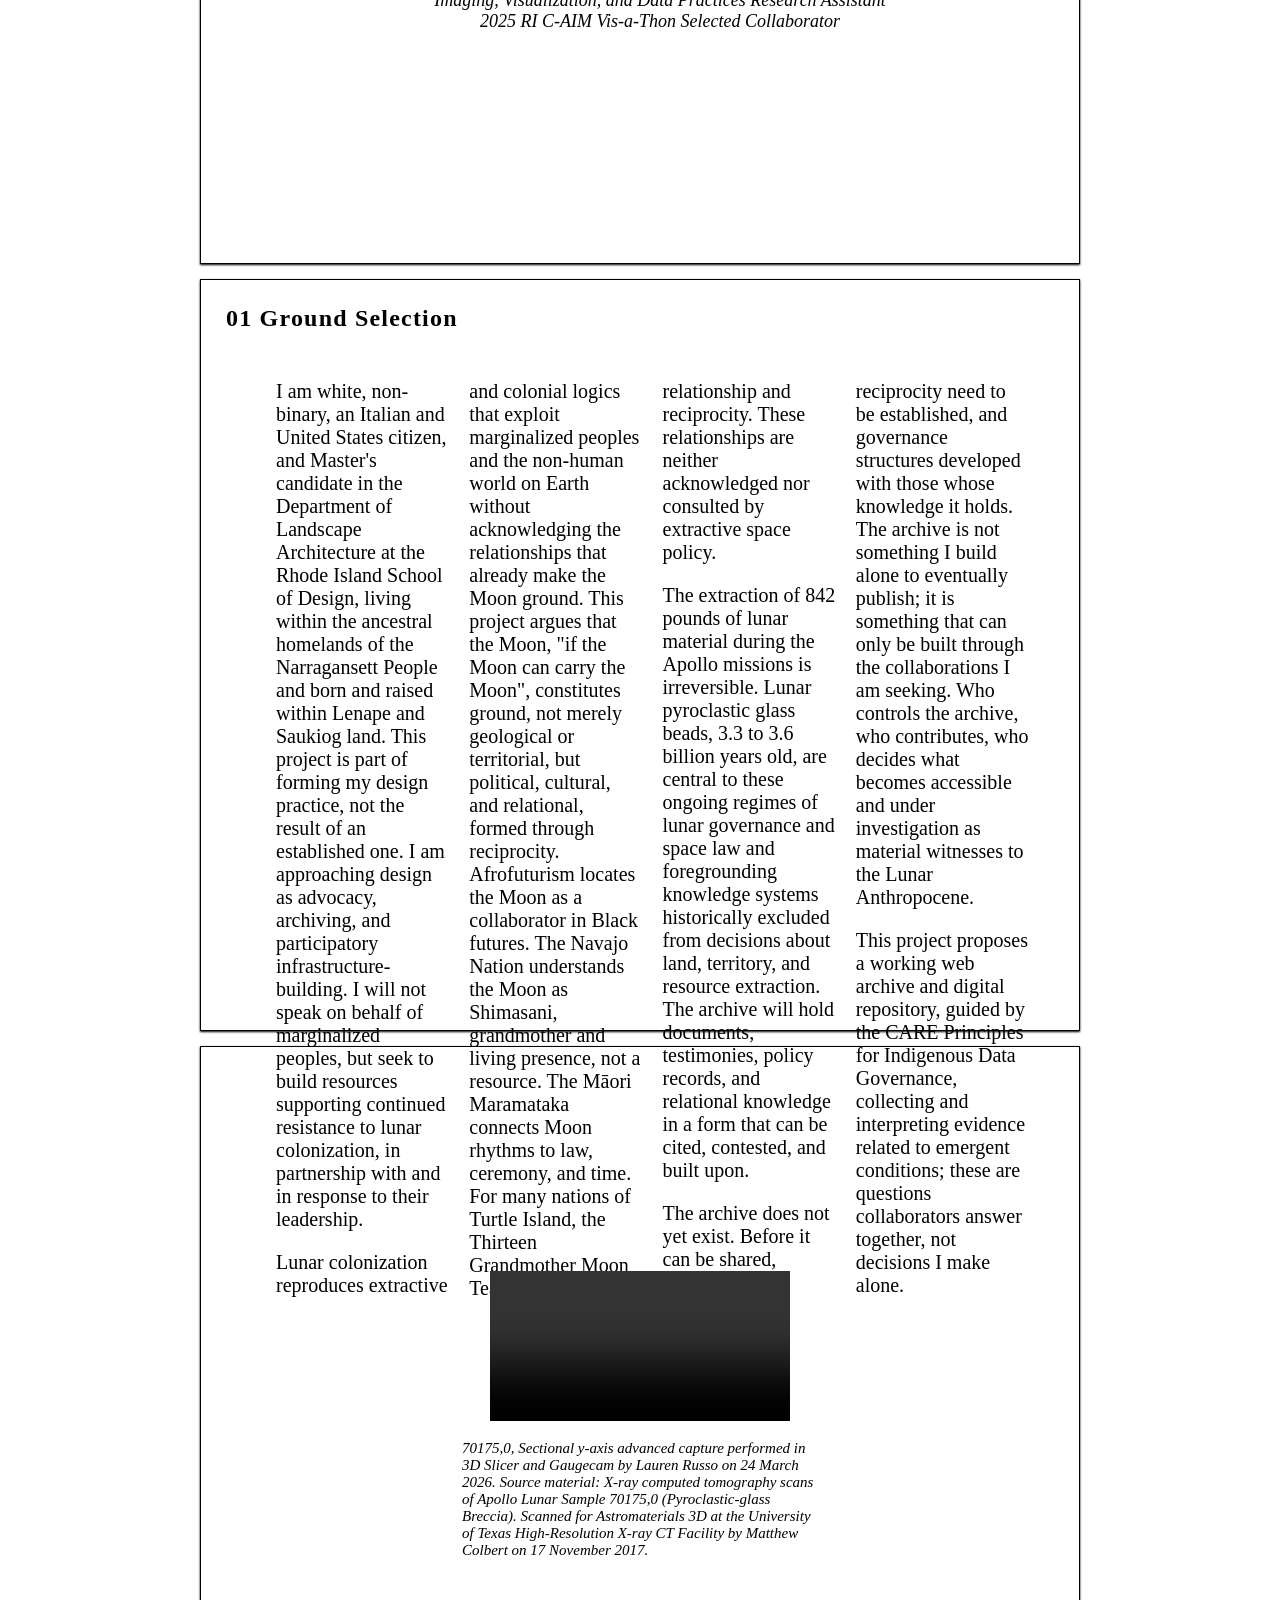
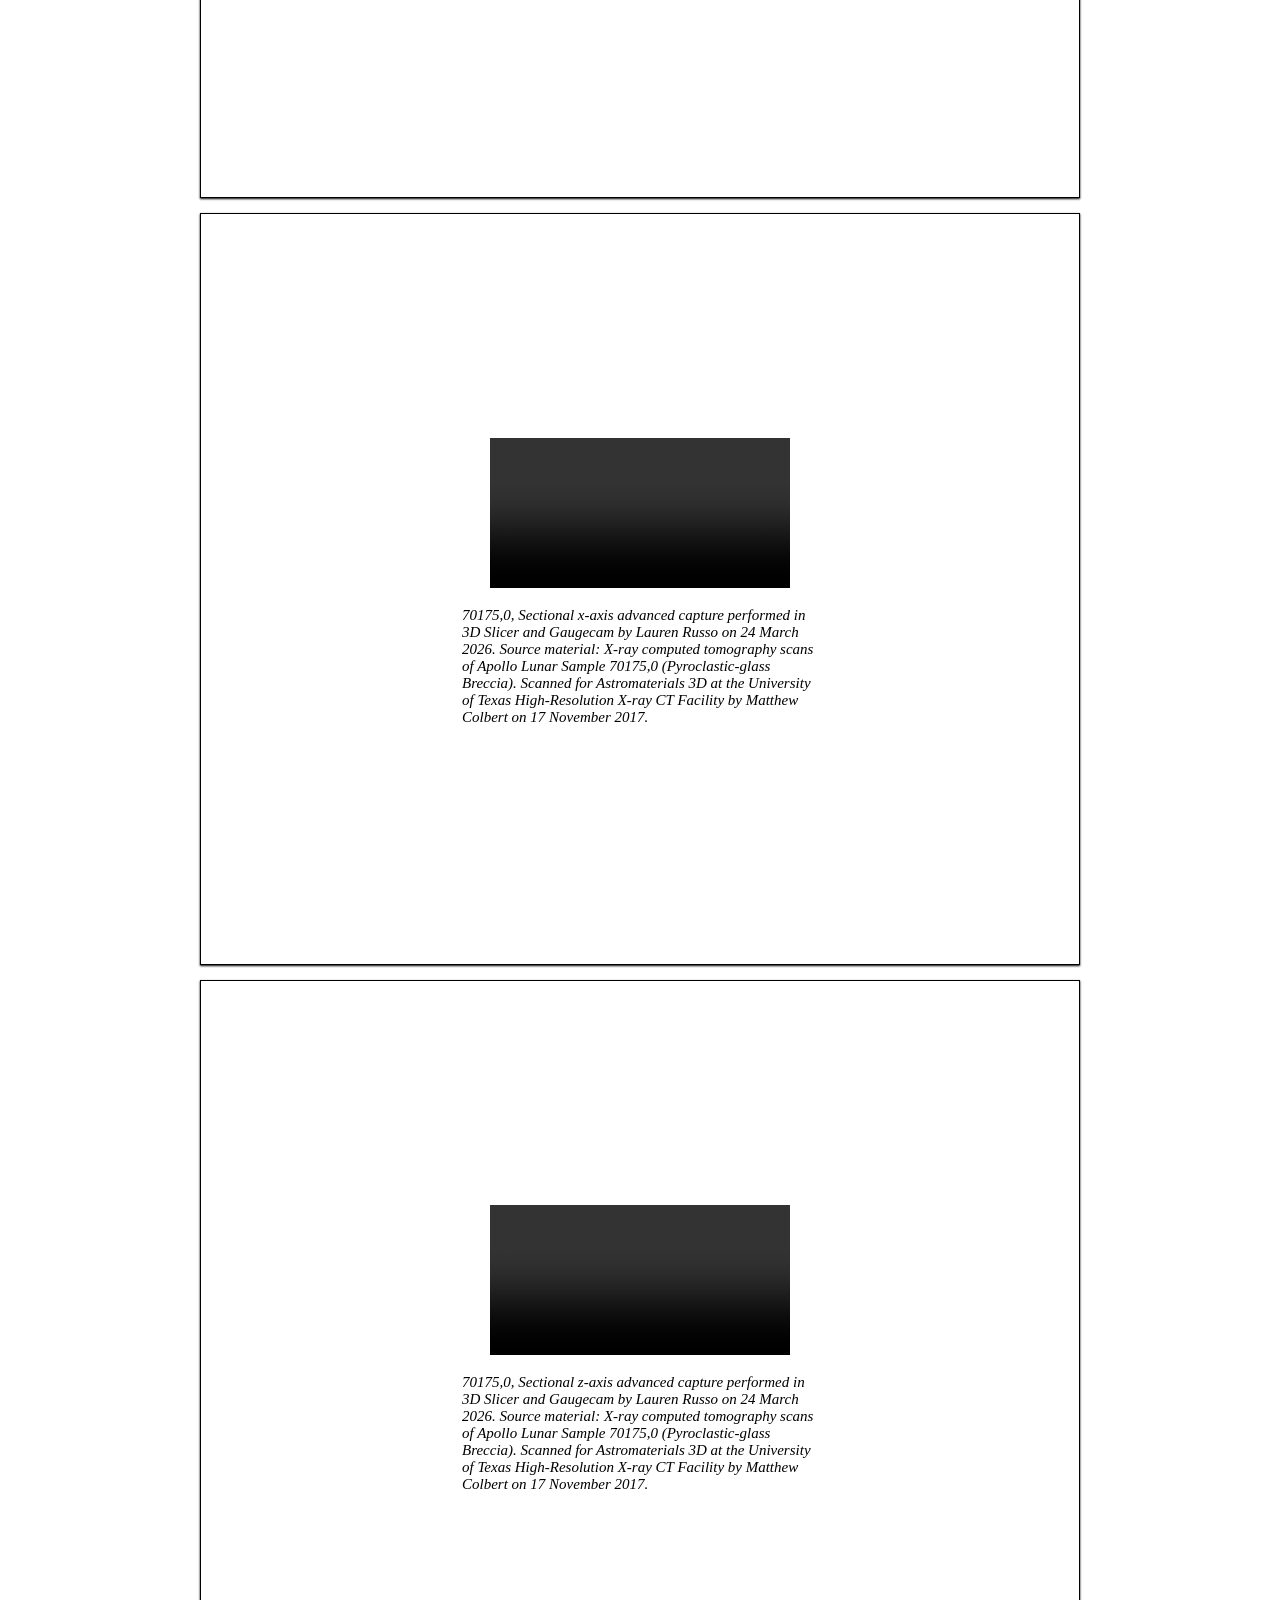
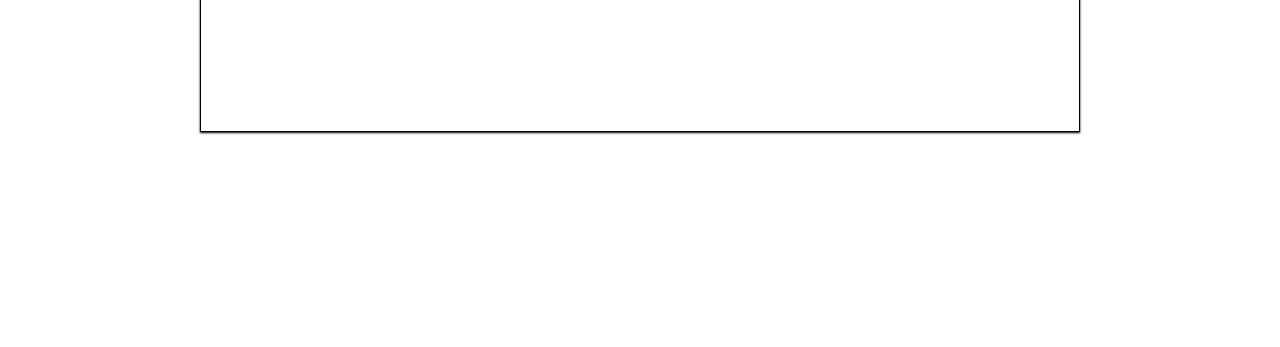
==== commit 1f6aa07c: "commit" ====
--- a/index.html
+++ b/index.html
@@ -12,78 +12,7 @@
 <body>
     <div class="black-maria">
         <pre>
-                                                The Black Maria
-                                                Aracelis Girmay
-
-black the raven, black the dapples on the moon & horses, black sleep of
-     night & the night’s idea,
-black the piano, white its teeth but black its gums & mind with which
-     we serenade the black maria.
-
-          & the night, wearing its special silver, serenades us, too,
-          with metaphors for how the body makes: semen stars, egg moon.
-
-1600s: European ships heave fatly with the weight of black grief, black
-     flesh, black people, across the sea; the
-astronomers think the moon’s dark marks are also seas & call them “the
-      black maria.”
-
-          Meanwhile, the Italian Riccioli, naming the seas
-               according to his language & sensibilities.
-          Riccioli naming the dark fur of the moon:
-
-Mare Cognitum, Mare Crisium, Mare Fecunditatis; Sea that Has
-     Become Known, Sea of Crises, Sea of Fertility.
-If it is up to Riccioli, then these are the names of three of the black maria.
-
-          I call the sea “mar.” I call the sea “bahri.”
-          I call the moon “luna.” But “far” is my word for both you & the moon. 
-
-I heard a story once of a woman in the Sahara who, for years, carried a
-     single page of Anna Karenina
-that she read over & over, the long combers of print repeating like the
-     waves of the black maria.
-
-         Language is something like this. A hard studying of cells under a
-             microscope,
-         cells on their way to becoming other things: a person, a book,
-             a moon.
-
-Above the bowl, I crack the egg of this idea. Yolk from clear. Which is It?
-     Which is Not It?
-Does “moon” name the whole thing, or just the side we know, the side
-     made dark with the black maria?
-
-         How language is an asha tree, a fool that grows everywhere, a
-             snake shedding its skin.
-         A bowl of teeth. A kitchen plate of shadow & ruins, like the moon.
-
-Moon says, “Please, god, crowd my loneliness with stars.” But the star’s
-     life is short compared to Moon’s.
-There is always a funeral. Moon is always wearing the veil of the black
-     maria.
-
-           However pretty the sound, it was a misidentification,
-           to name the basalt basins & craters the black maria of the moon.           
-
-If this is a poem about misseeing—Renisha McBride, Trayvon Martin,
-     Rekia Boyd,
-then these are also three of the names of the black maria.
-
-           Naming, however kind, is always an act of estrangement. (To put
-              into language that which can’t be
-           put.) & someone who does not love you cannot name you right, &
-              even “moon” can’t carry the moon.
-
-If this is a poem about estrangement & waters made dark with millions
-     of names & bodies—the Atlantic
-Ocean, the Mediterranean & Caribbean Seas, the Mississippi, then these
-     are also the names of the black maria.
-
-           For days, the beautiful child Emmett swells into Tallahatchie. Even
-              now, the moon paints its face
-           with Emmett’s in petition. Open casket of the night, somebody’s
-              child, our much more than the moon.</pre>
+      </pre>
     </div>
 
     <div class="title">
@@ -189,6 +118,15 @@
         <div id="2.2" class="composite-slice">
             <img src="images/composite_slice_2.2.png">
         </div>
+        <div id="2.3" class="composite-slice">
+            <img src="images/composite_slice_2.3.png">
+        </div>
+         <div id="2.4" class="composite-slice">
+            <img src="images/composite_slice_2.4.png">
+        </div>
+         <div id="2.5" class="composite-slice">
+            <img src="images/composite_slice_2.5.png">
+        </div>
     </div>
 
 
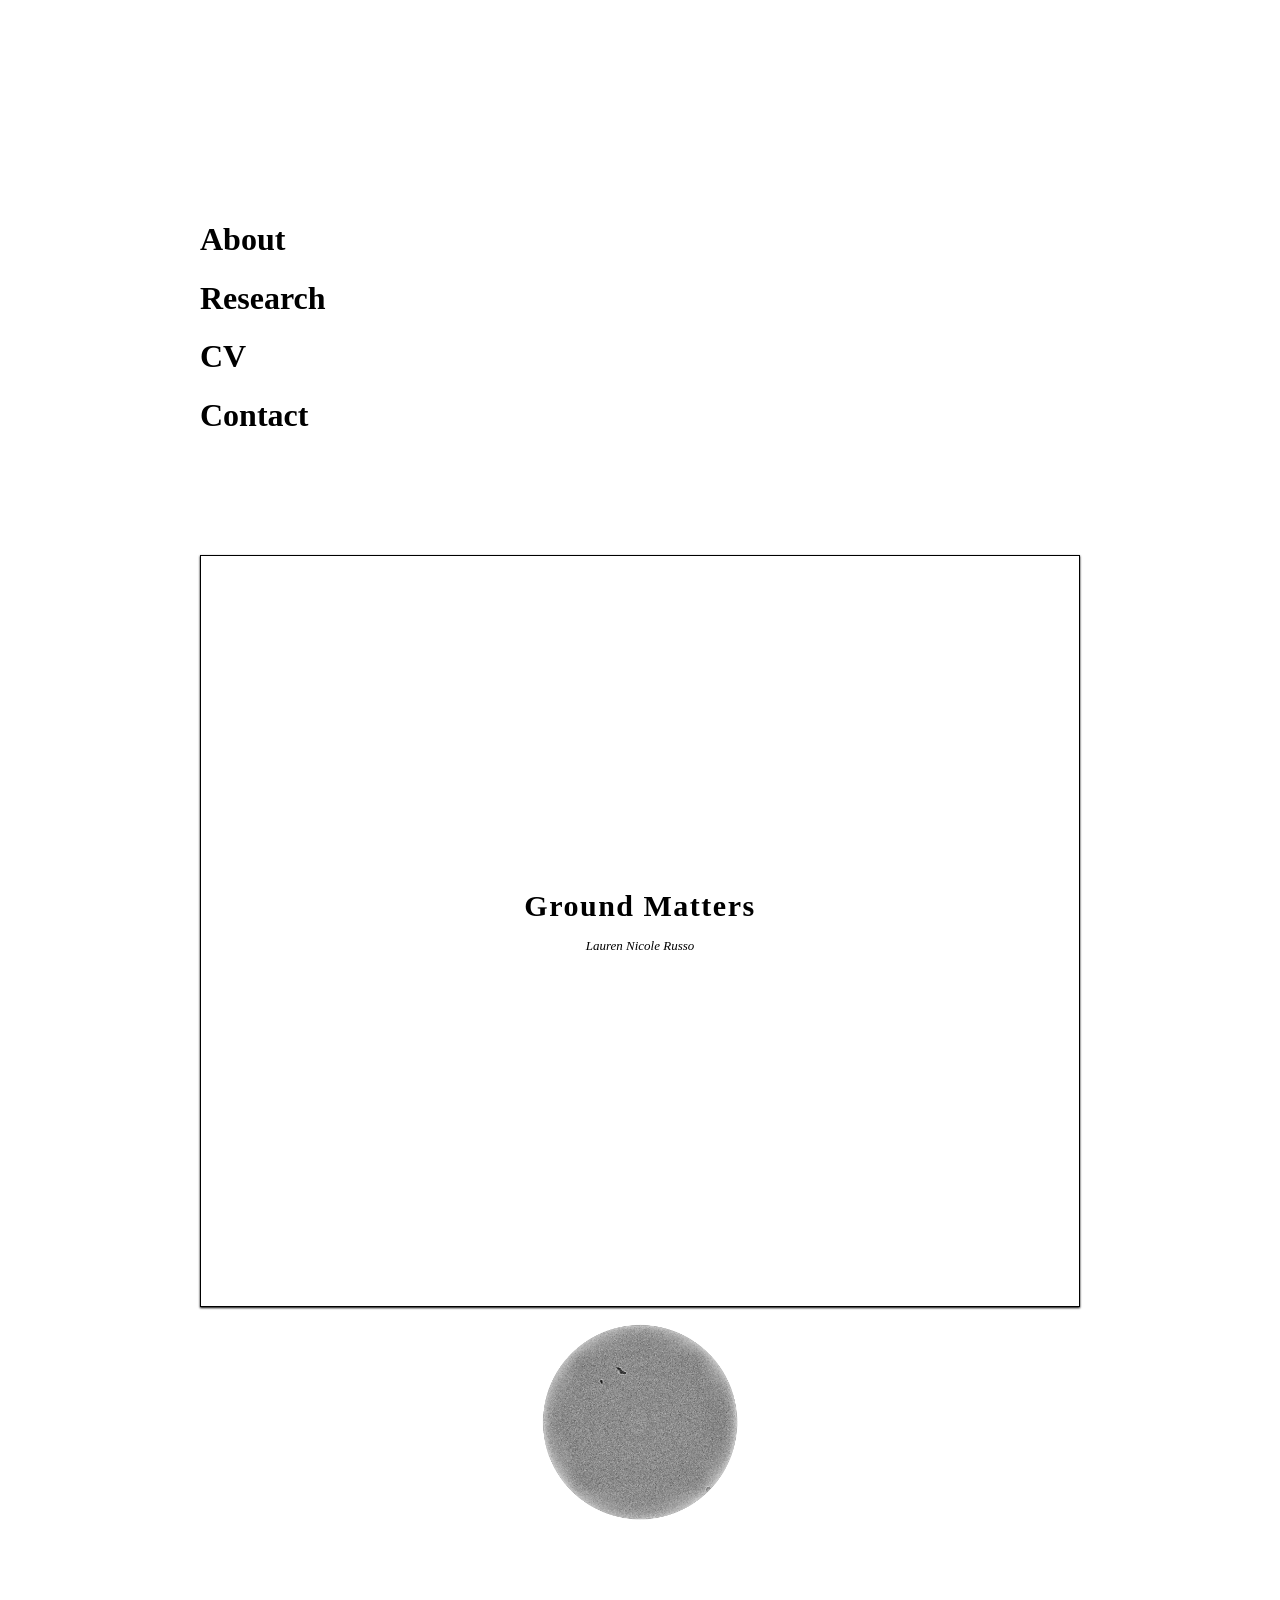
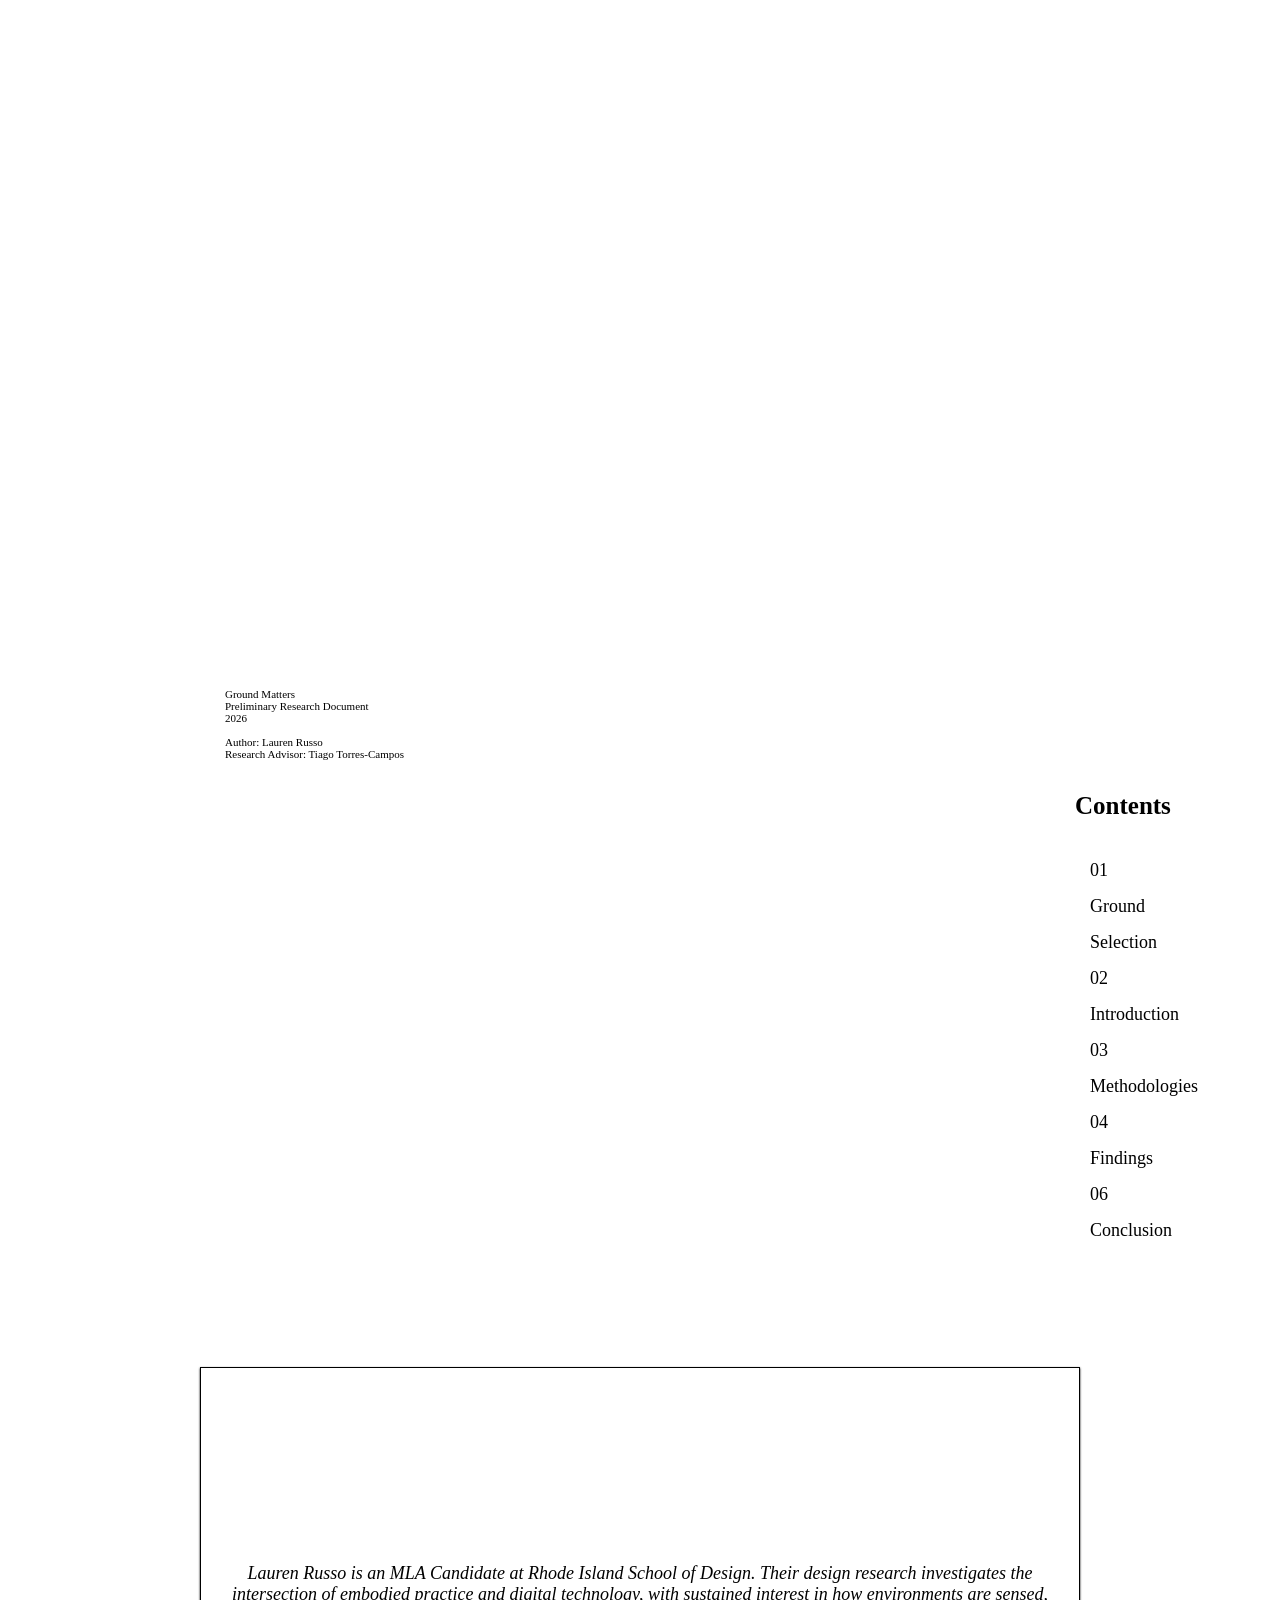
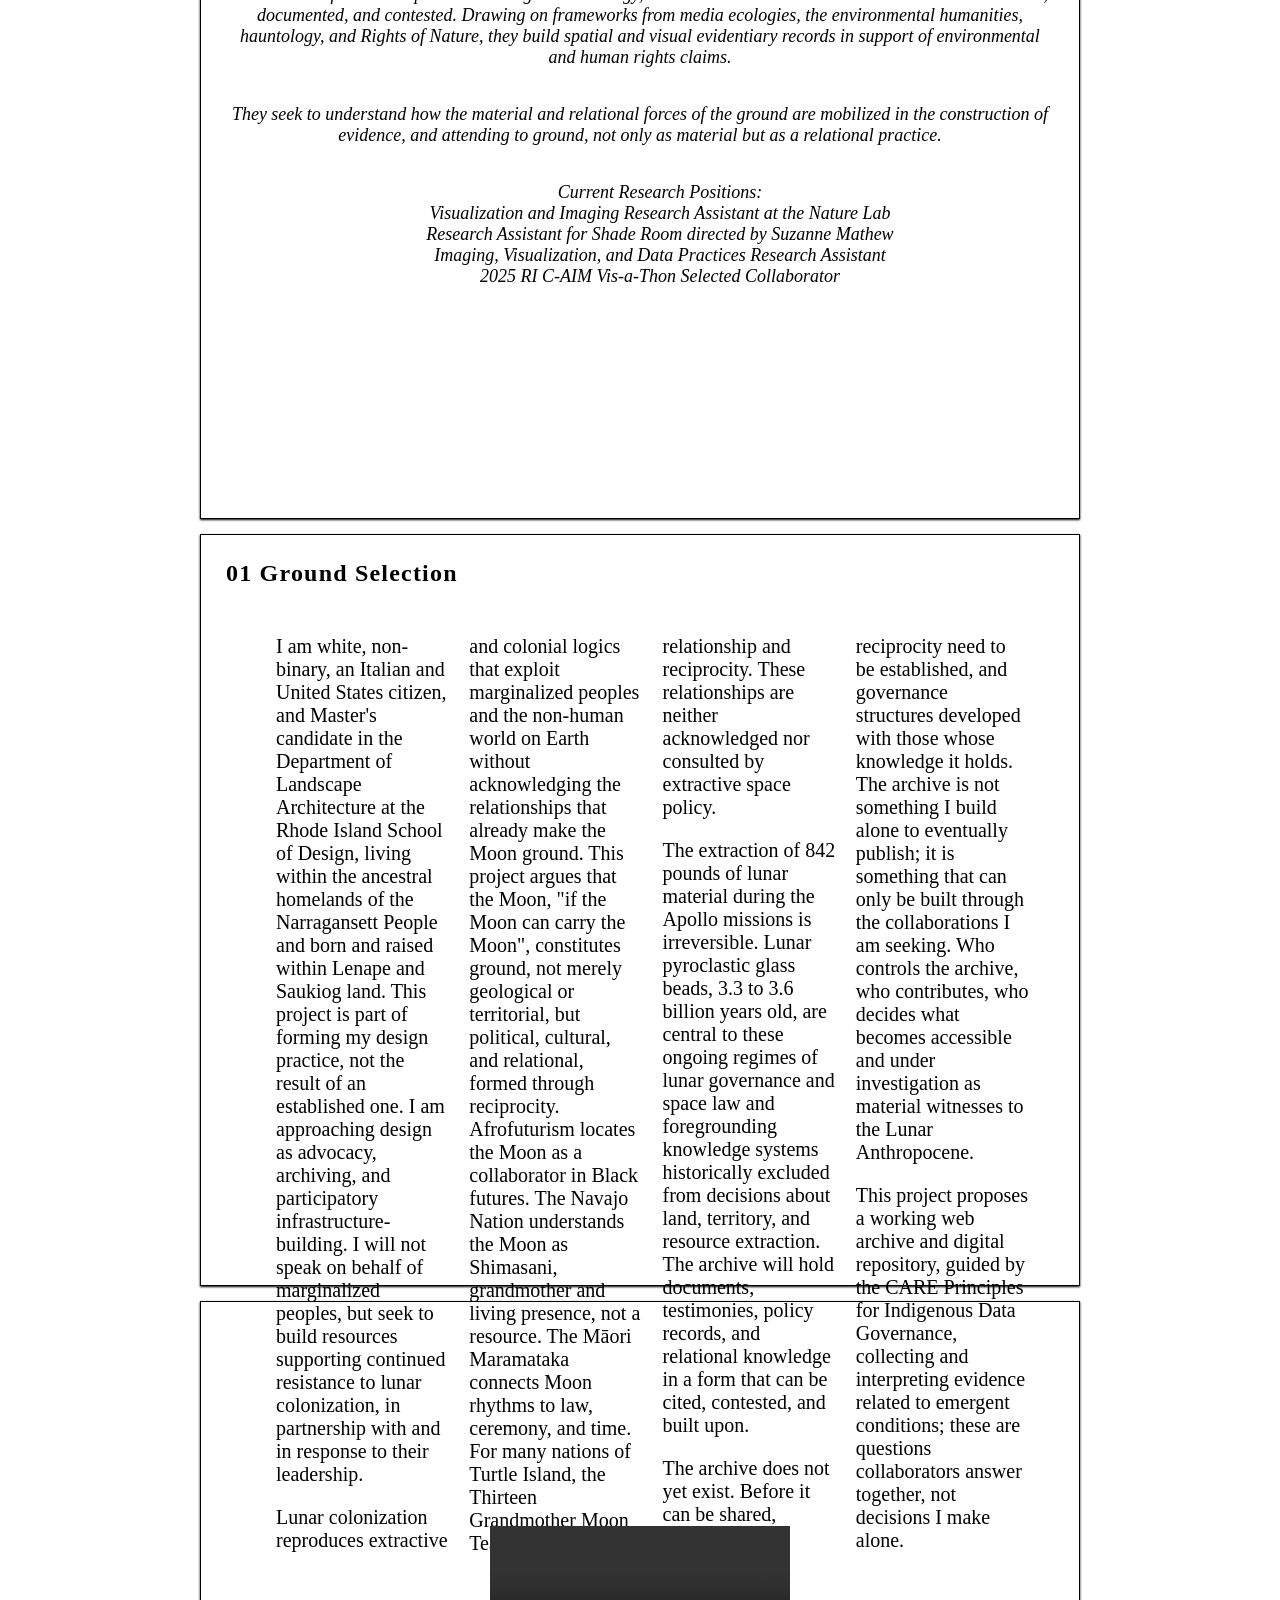
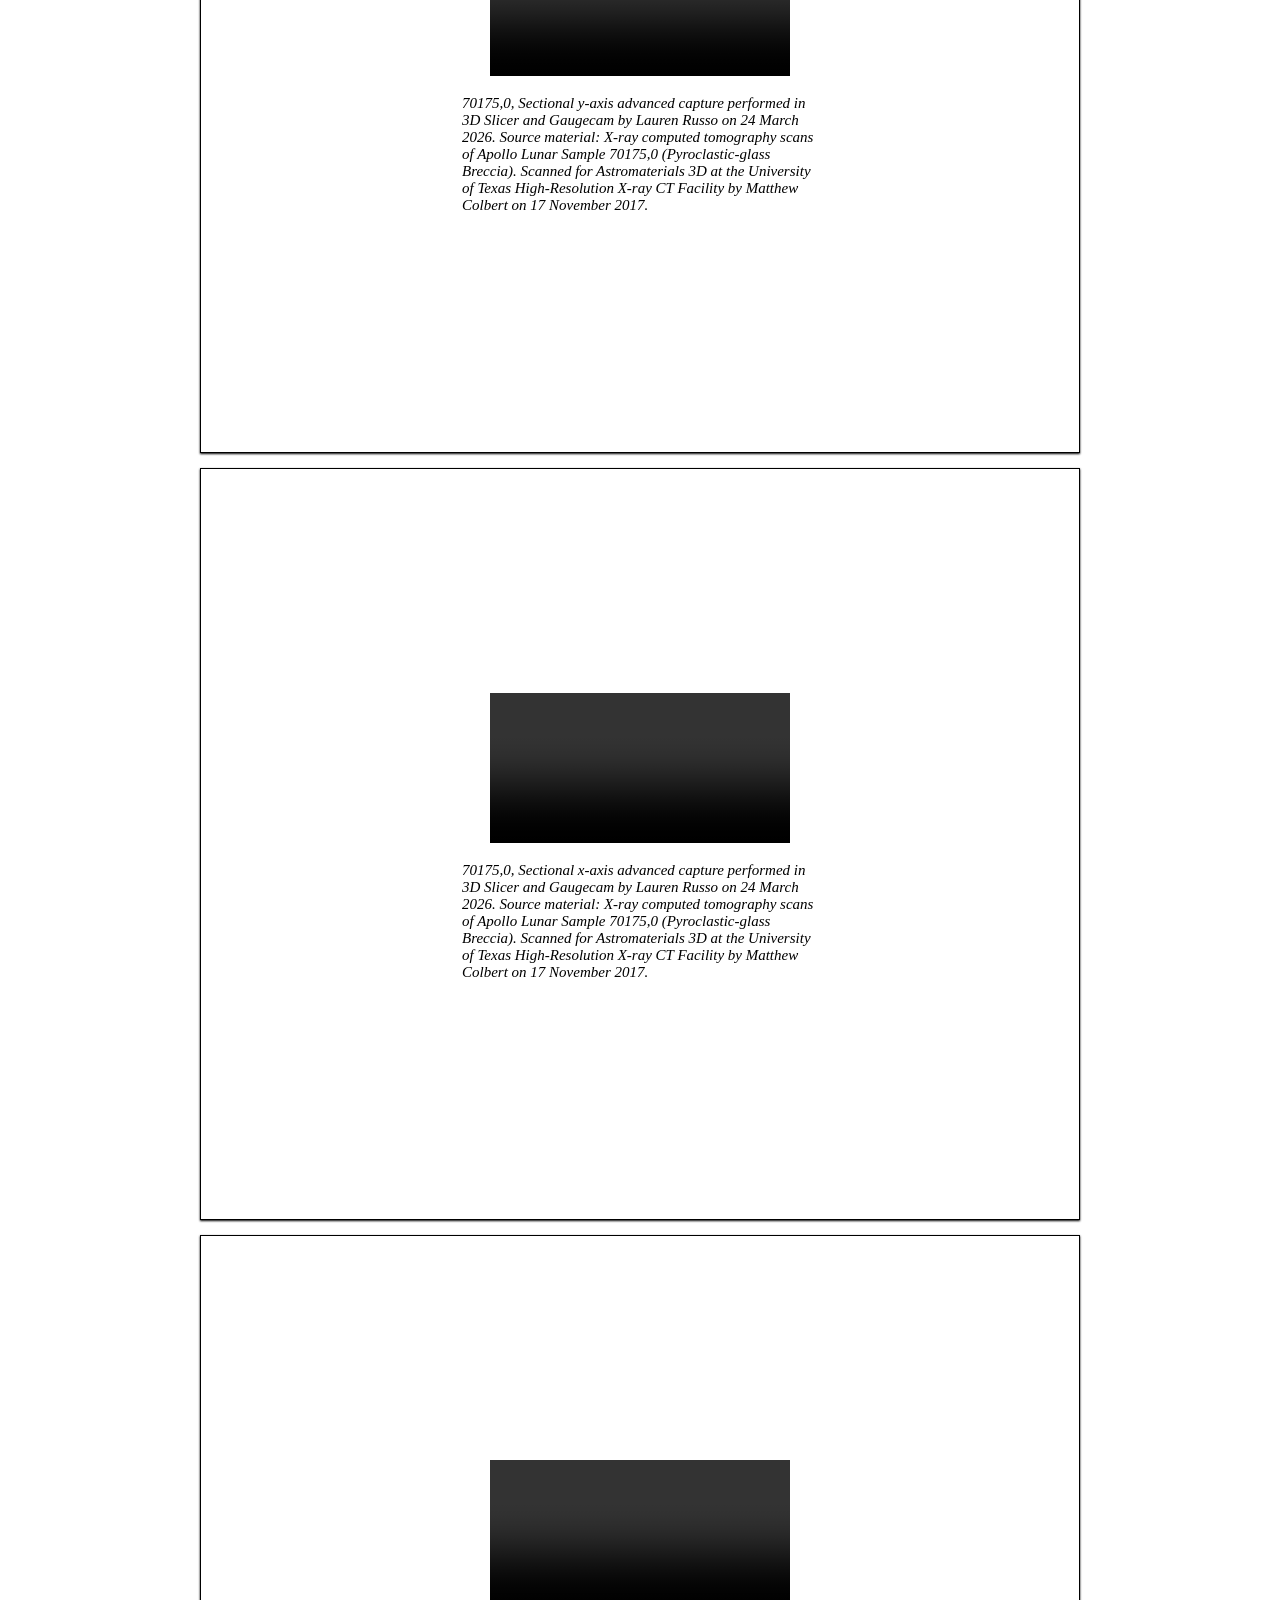
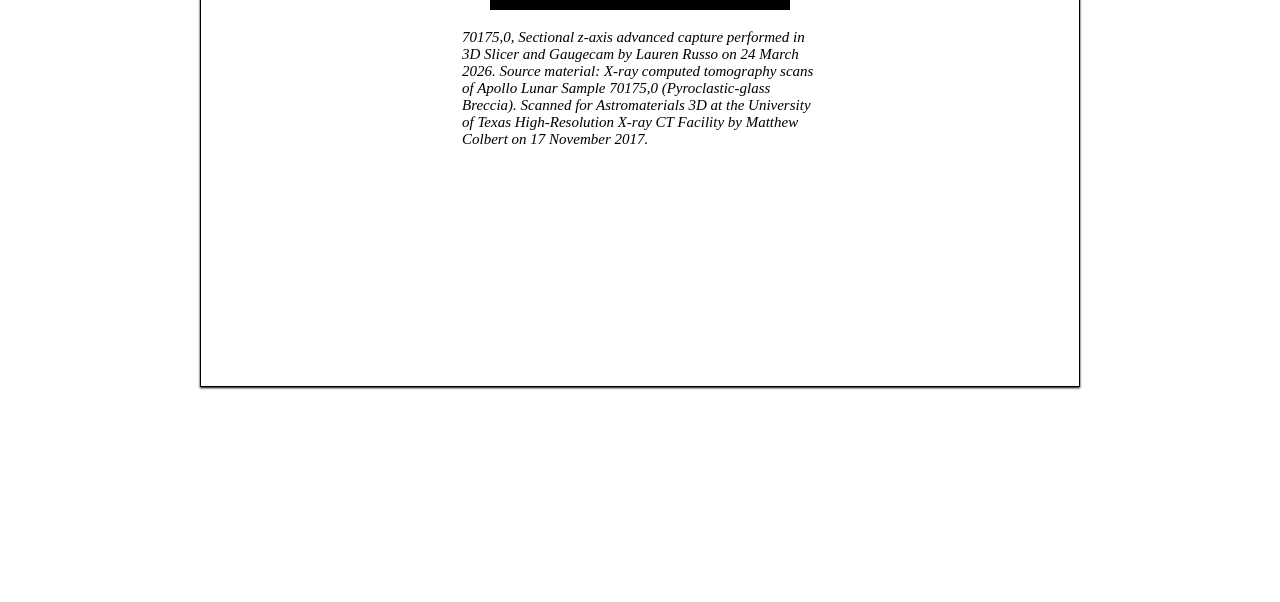
==== commit afb311f1: "commit" ====
--- a/index.html
+++ b/index.html
@@ -10,6 +10,27 @@
 </head>
 
 <body>
+    <div class="navigation">
+        <h1>About</h1>
+        <h1>Research</h1>
+            <!--Suzanne Mathew-->
+            <!--GIS-->
+                <!--Extraction Calcium Carbonate-->
+
+                <!--Static Maps-->
+                    <!--Transit Analysis: Boston BlueBikes-->
+                    <!--South Providence Air Quality Analysis-->
+                <!--StoryMaps-->
+                    <!--On the border, by the sea-->
+                    <!--Vis-a-thon/ Grime Lab / Ground Matters-->
+            <!--Data Visualization-->
+                <!--Origami Inspired Soil/filtration model-->
+                <!---->
+            <!--Experimental Web Sites-->
+            <!--Glossary-->
+        <h1>CV</h1>
+        <h1>Contact</h1>
+    </div>
     <div class="black-maria">
         <pre>
       </pre>
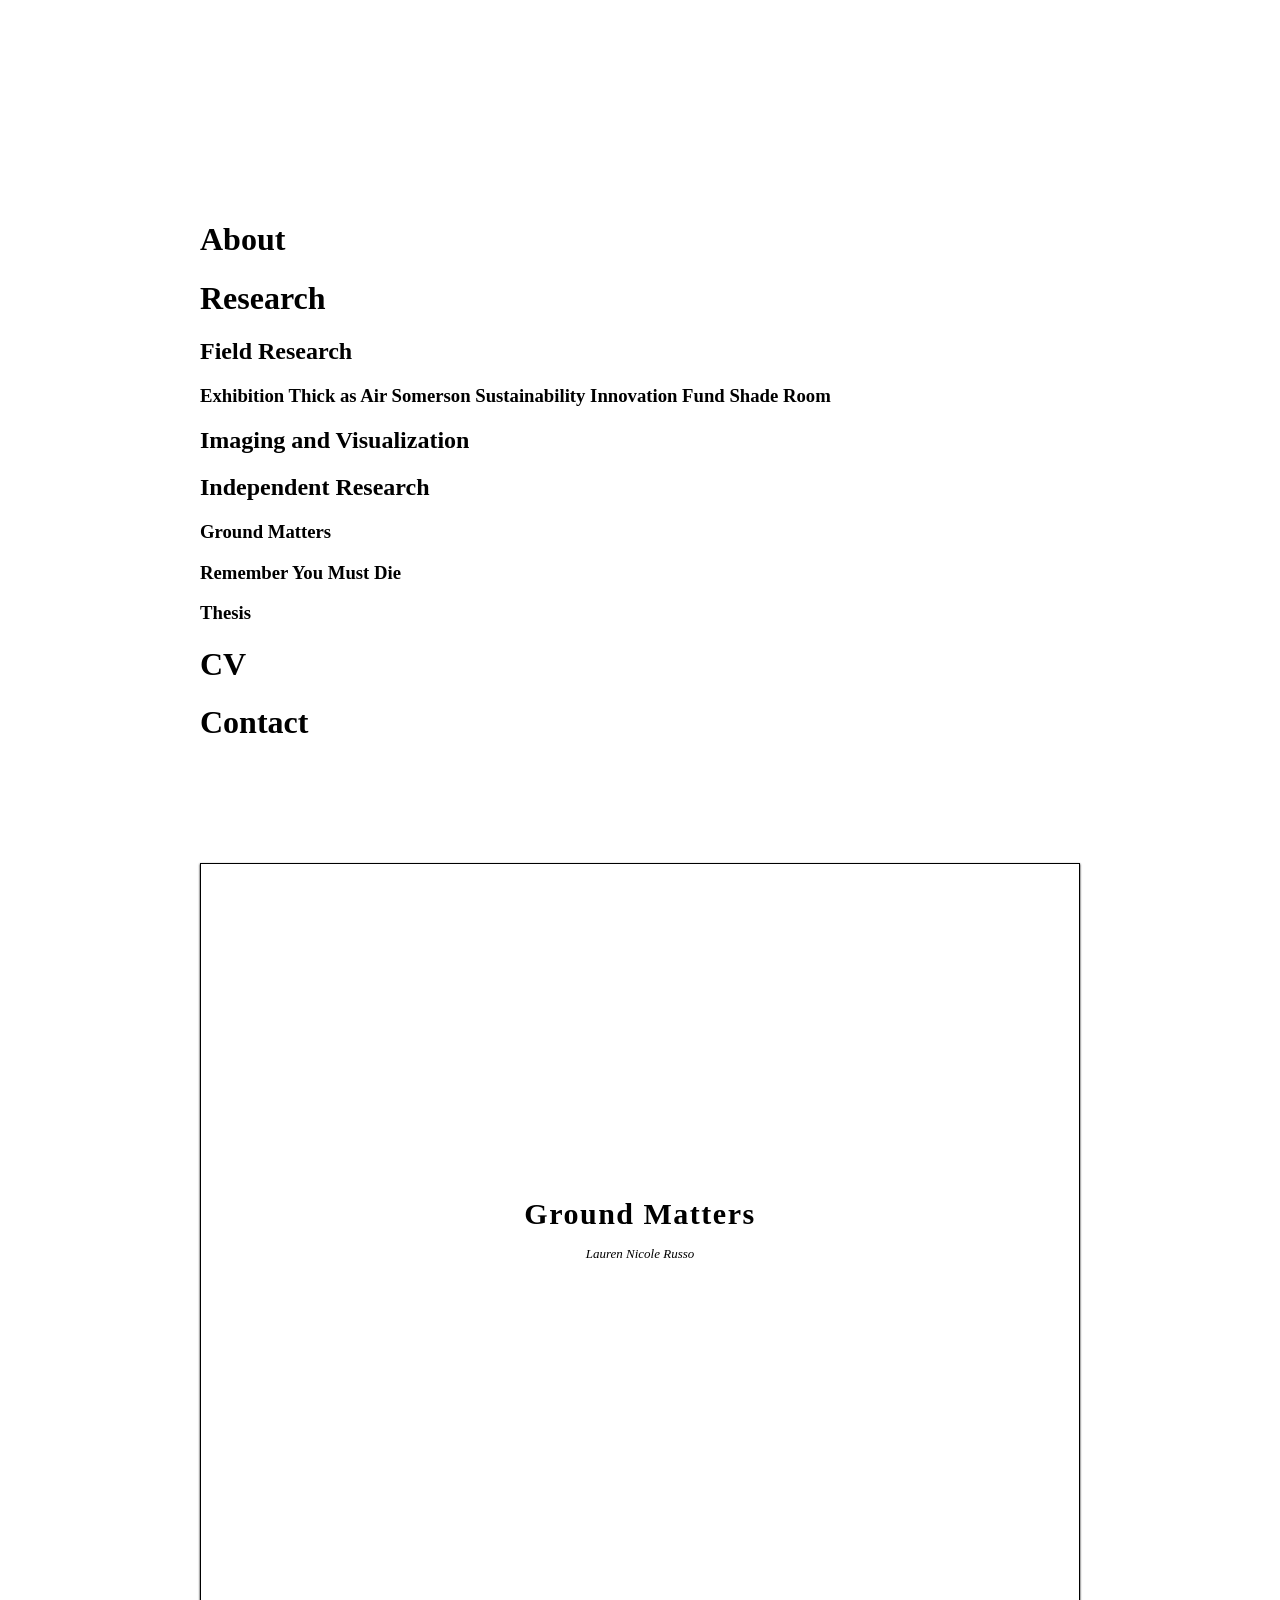
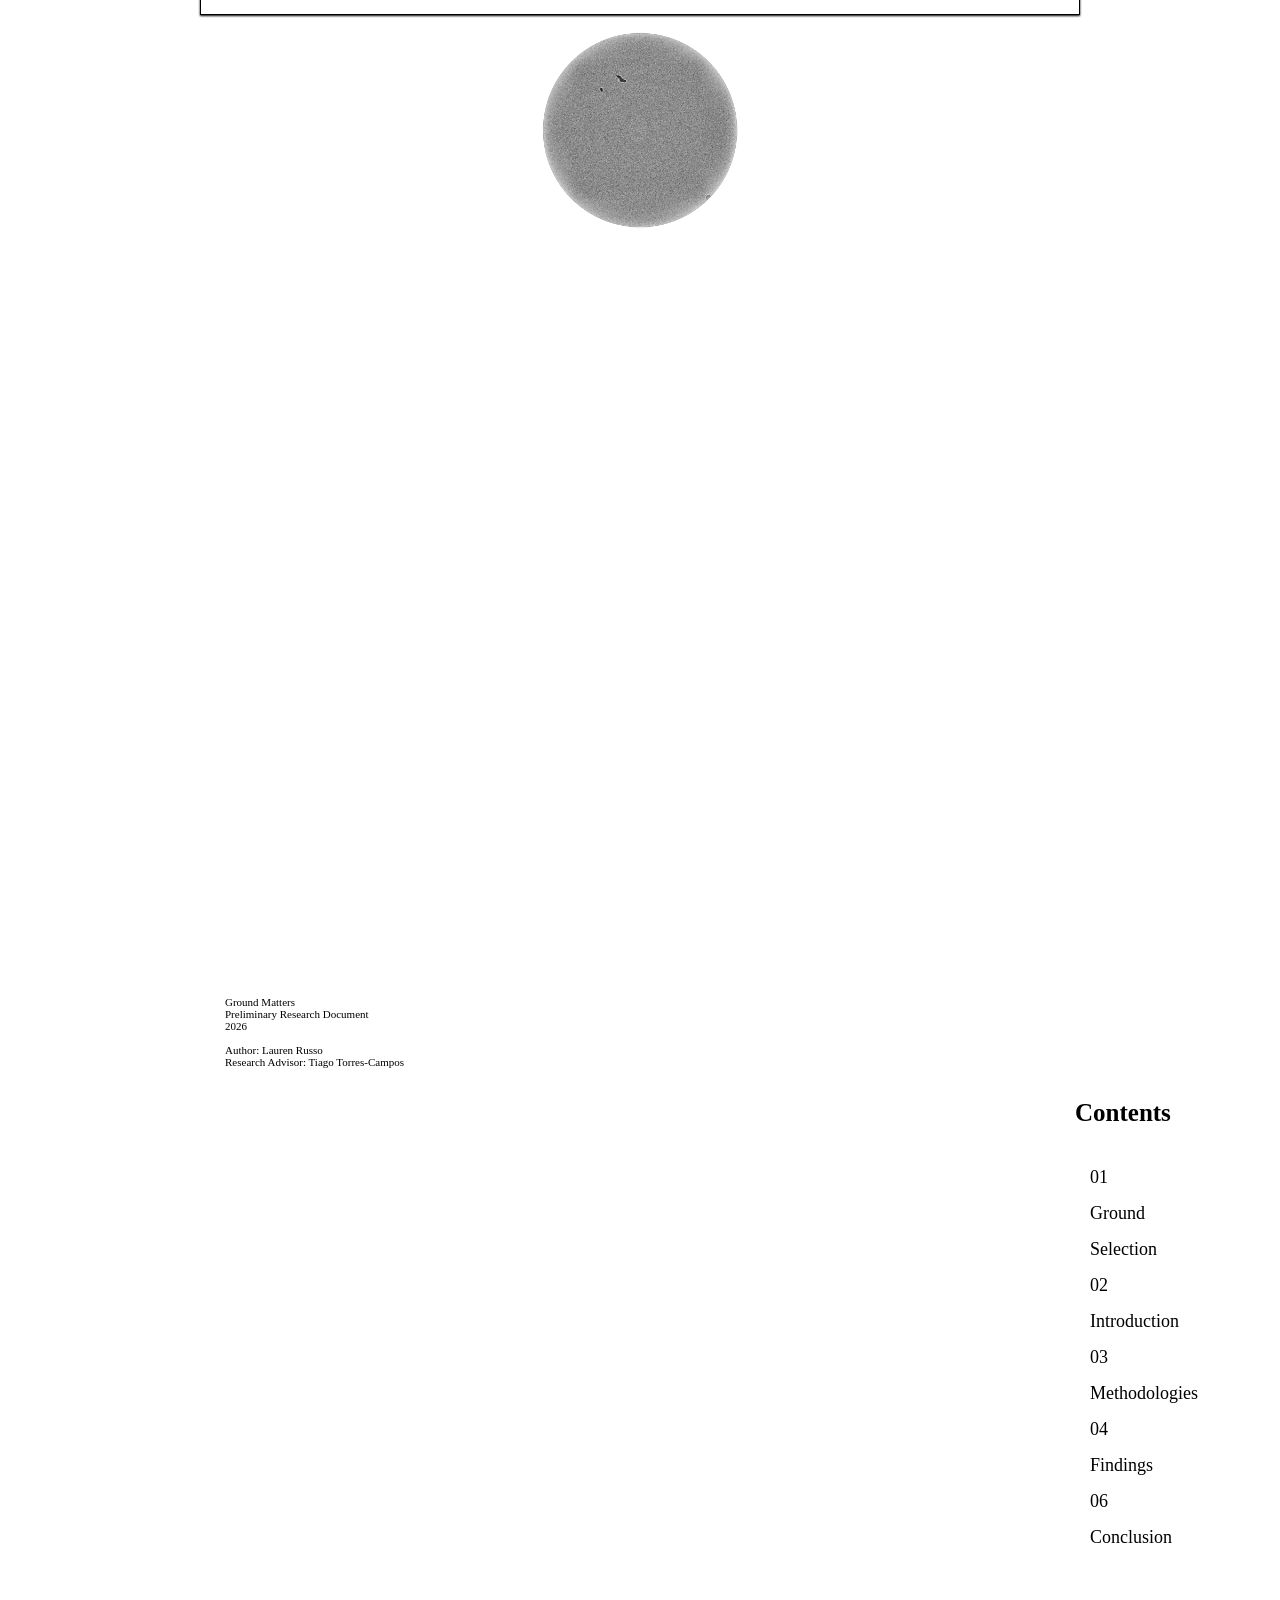
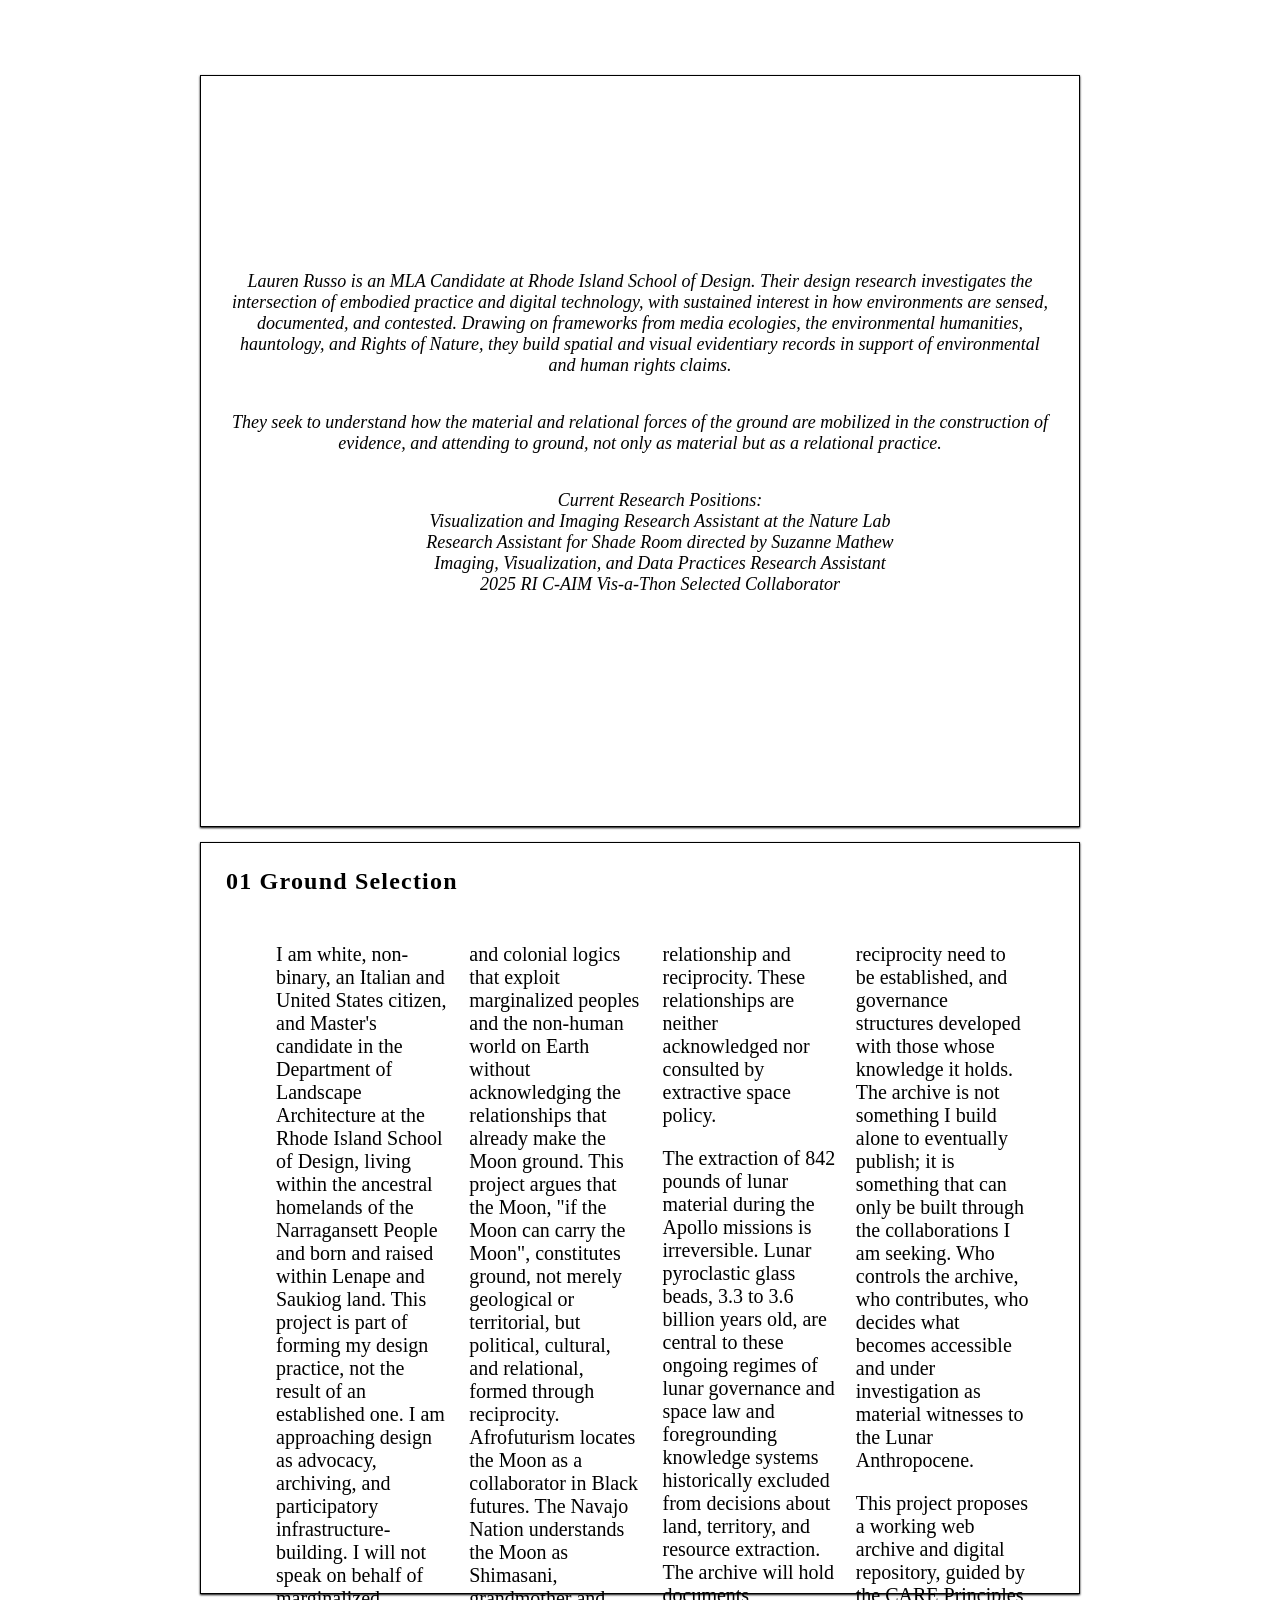
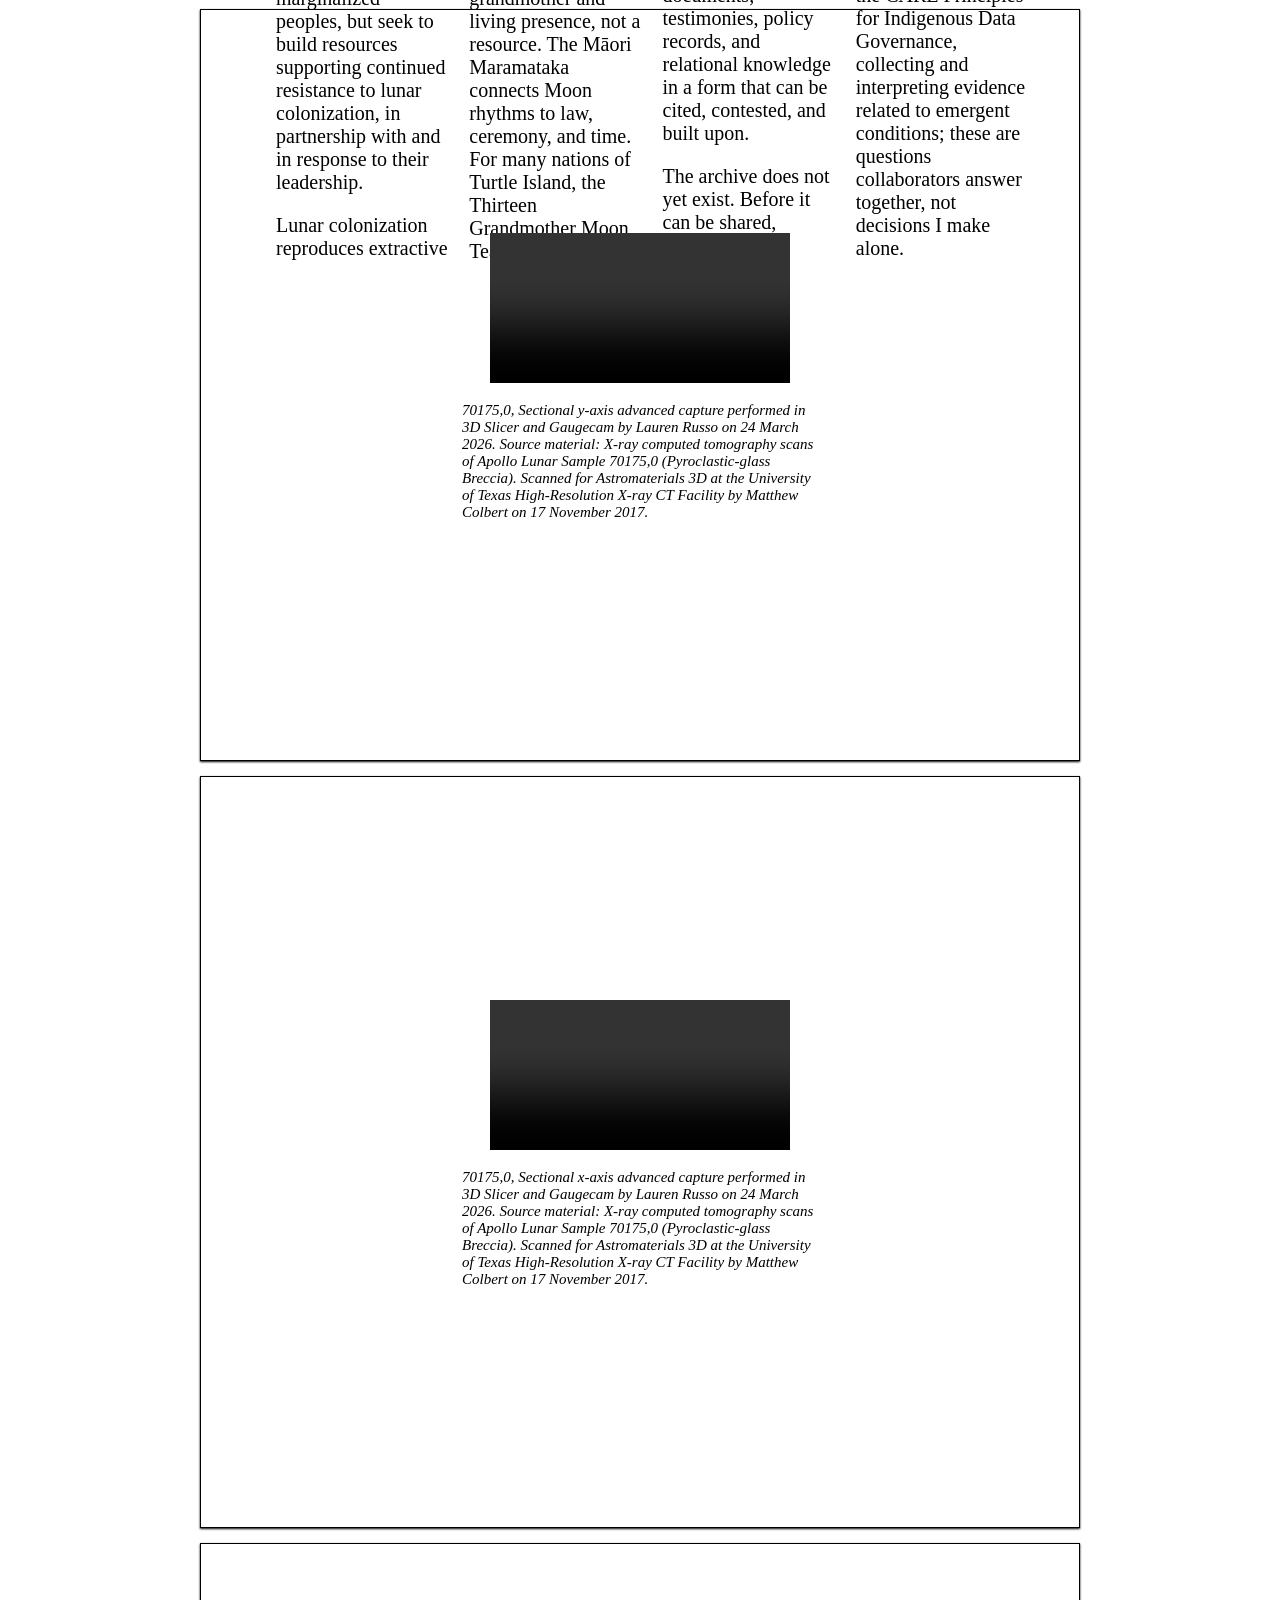
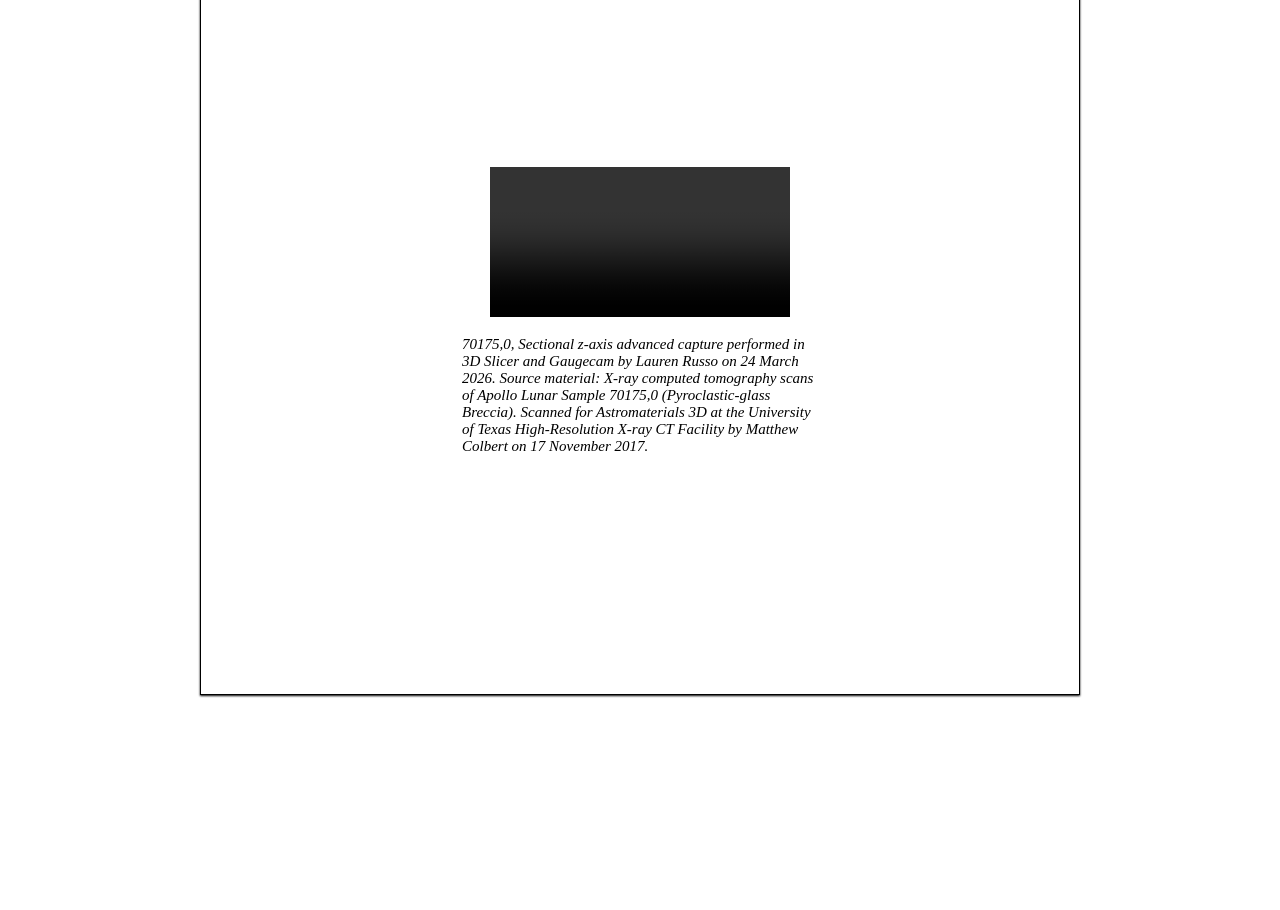
==== commit fc4e8546: "commit" ====
--- a/index.html
+++ b/index.html
@@ -13,10 +13,17 @@
     <div class="navigation">
         <h1>About</h1>
         <h1>Research</h1>
+            <h2>Field Research</h2>
+                <h3>Exhibition Thick as Air Somerson Sustainability Innovation Fund Shade Room</h3>
+            <h2>Imaging and Visualization</h2>
+            <h2>Independent Research</h2>
+                <h3>Ground Matters</h3>
+                <h3>Remember You Must Die</h3>
+                <h3>Thesis</h3>
+
             <!--Suzanne Mathew-->
             <!--GIS-->
                 <!--Extraction Calcium Carbonate-->
-
                 <!--Static Maps-->
                     <!--Transit Analysis: Boston BlueBikes-->
                     <!--South Providence Air Quality Analysis-->
